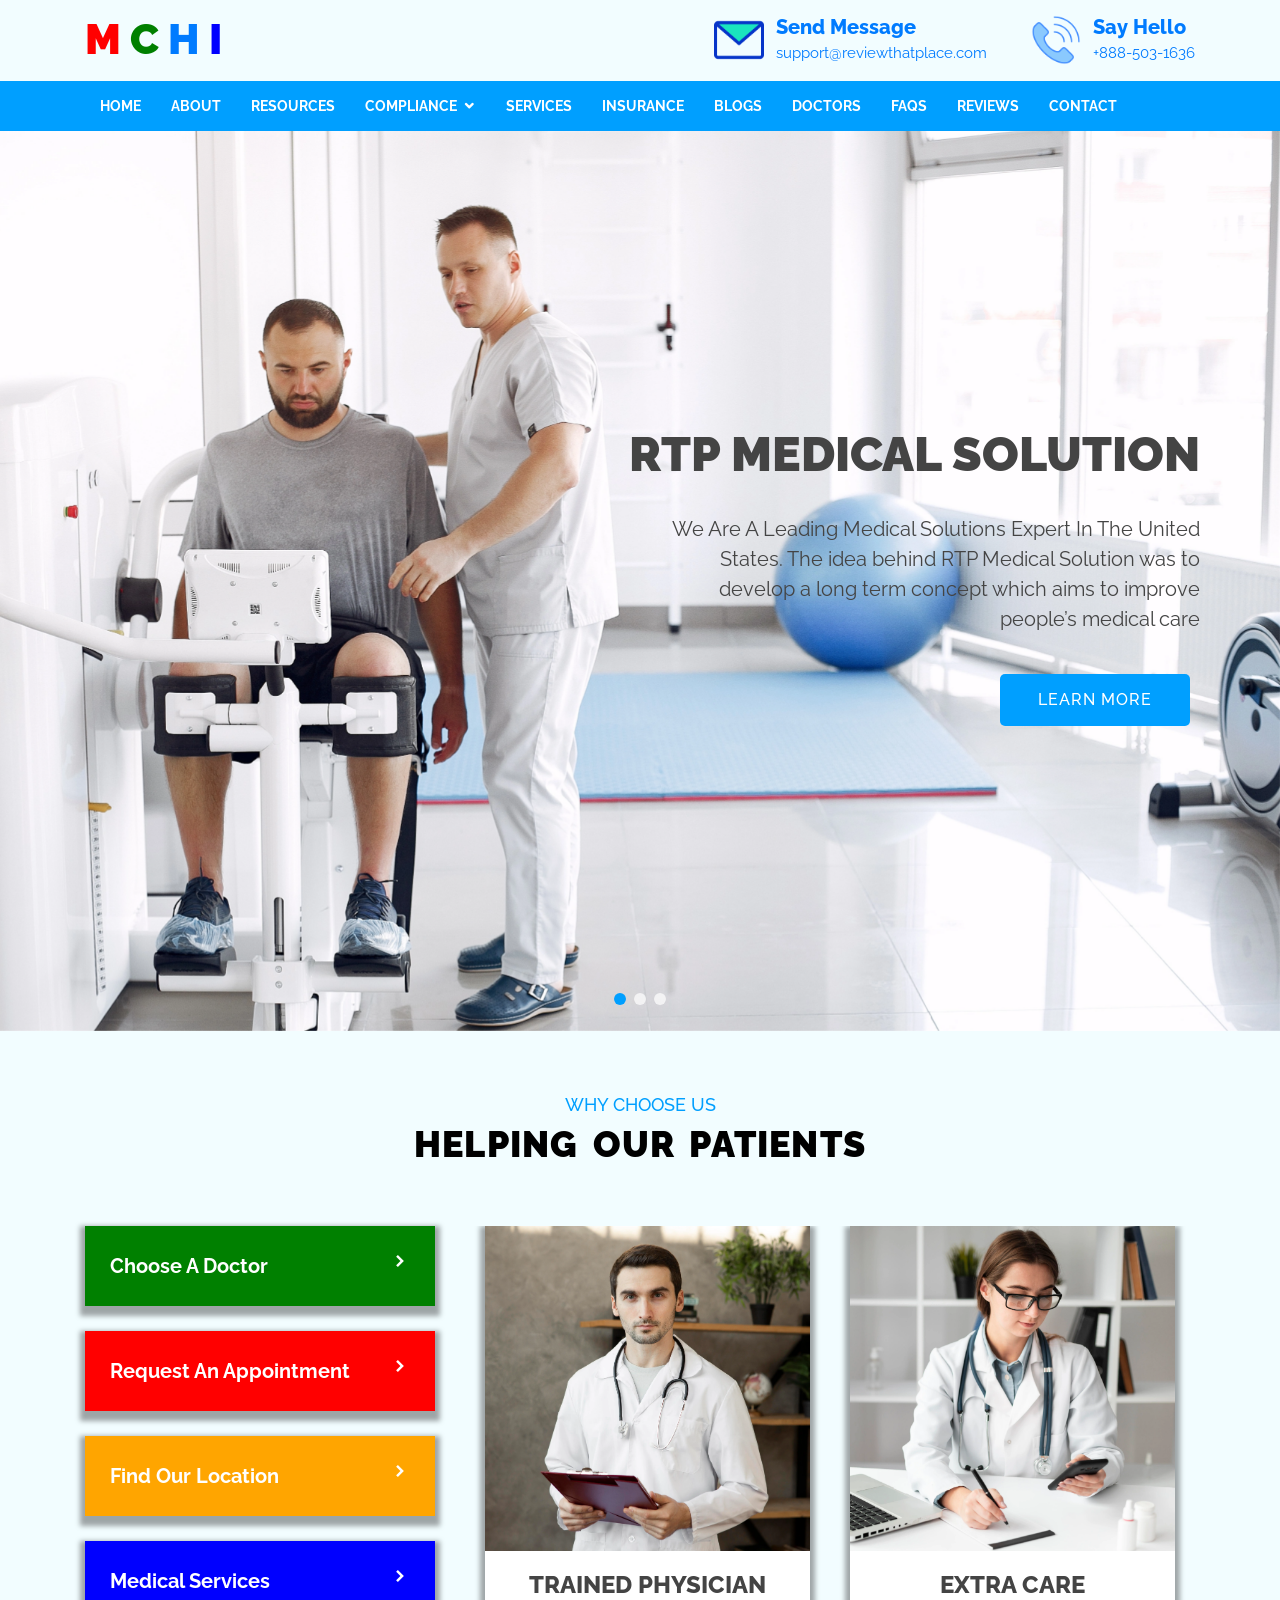
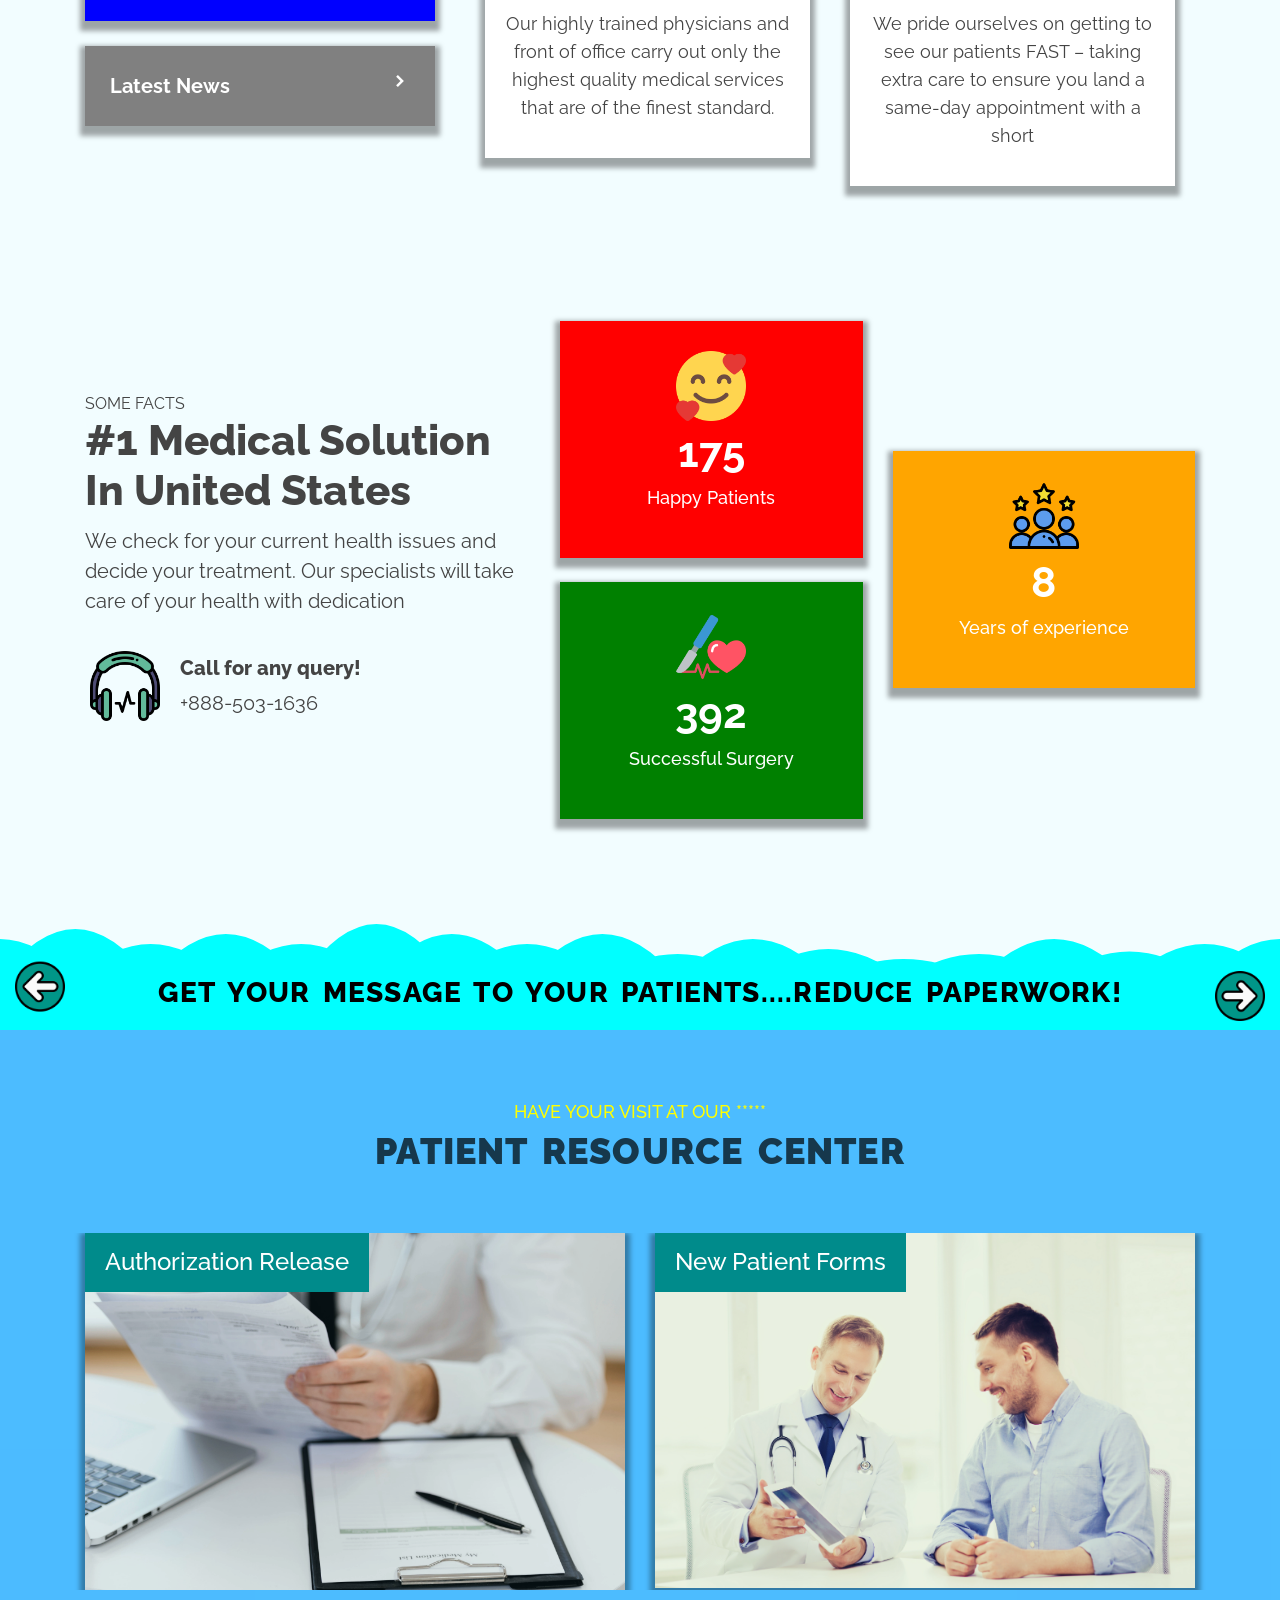
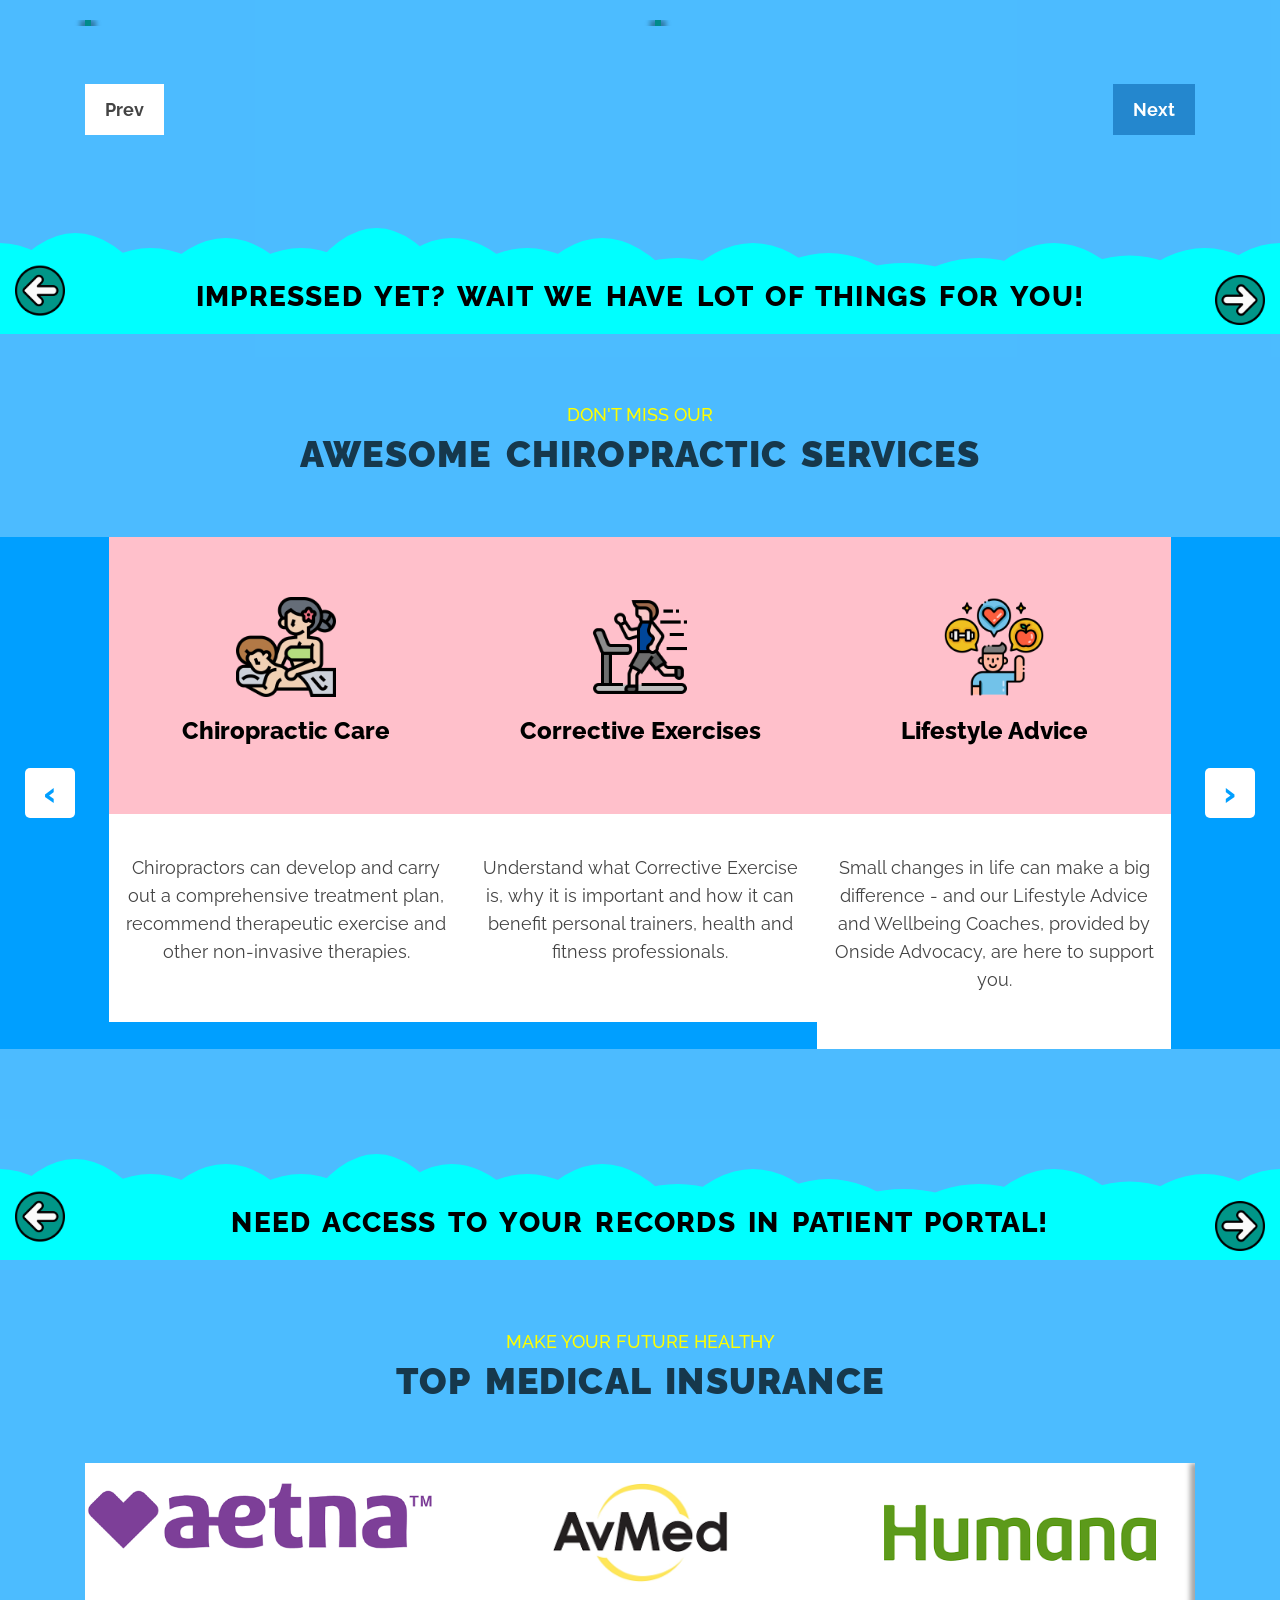
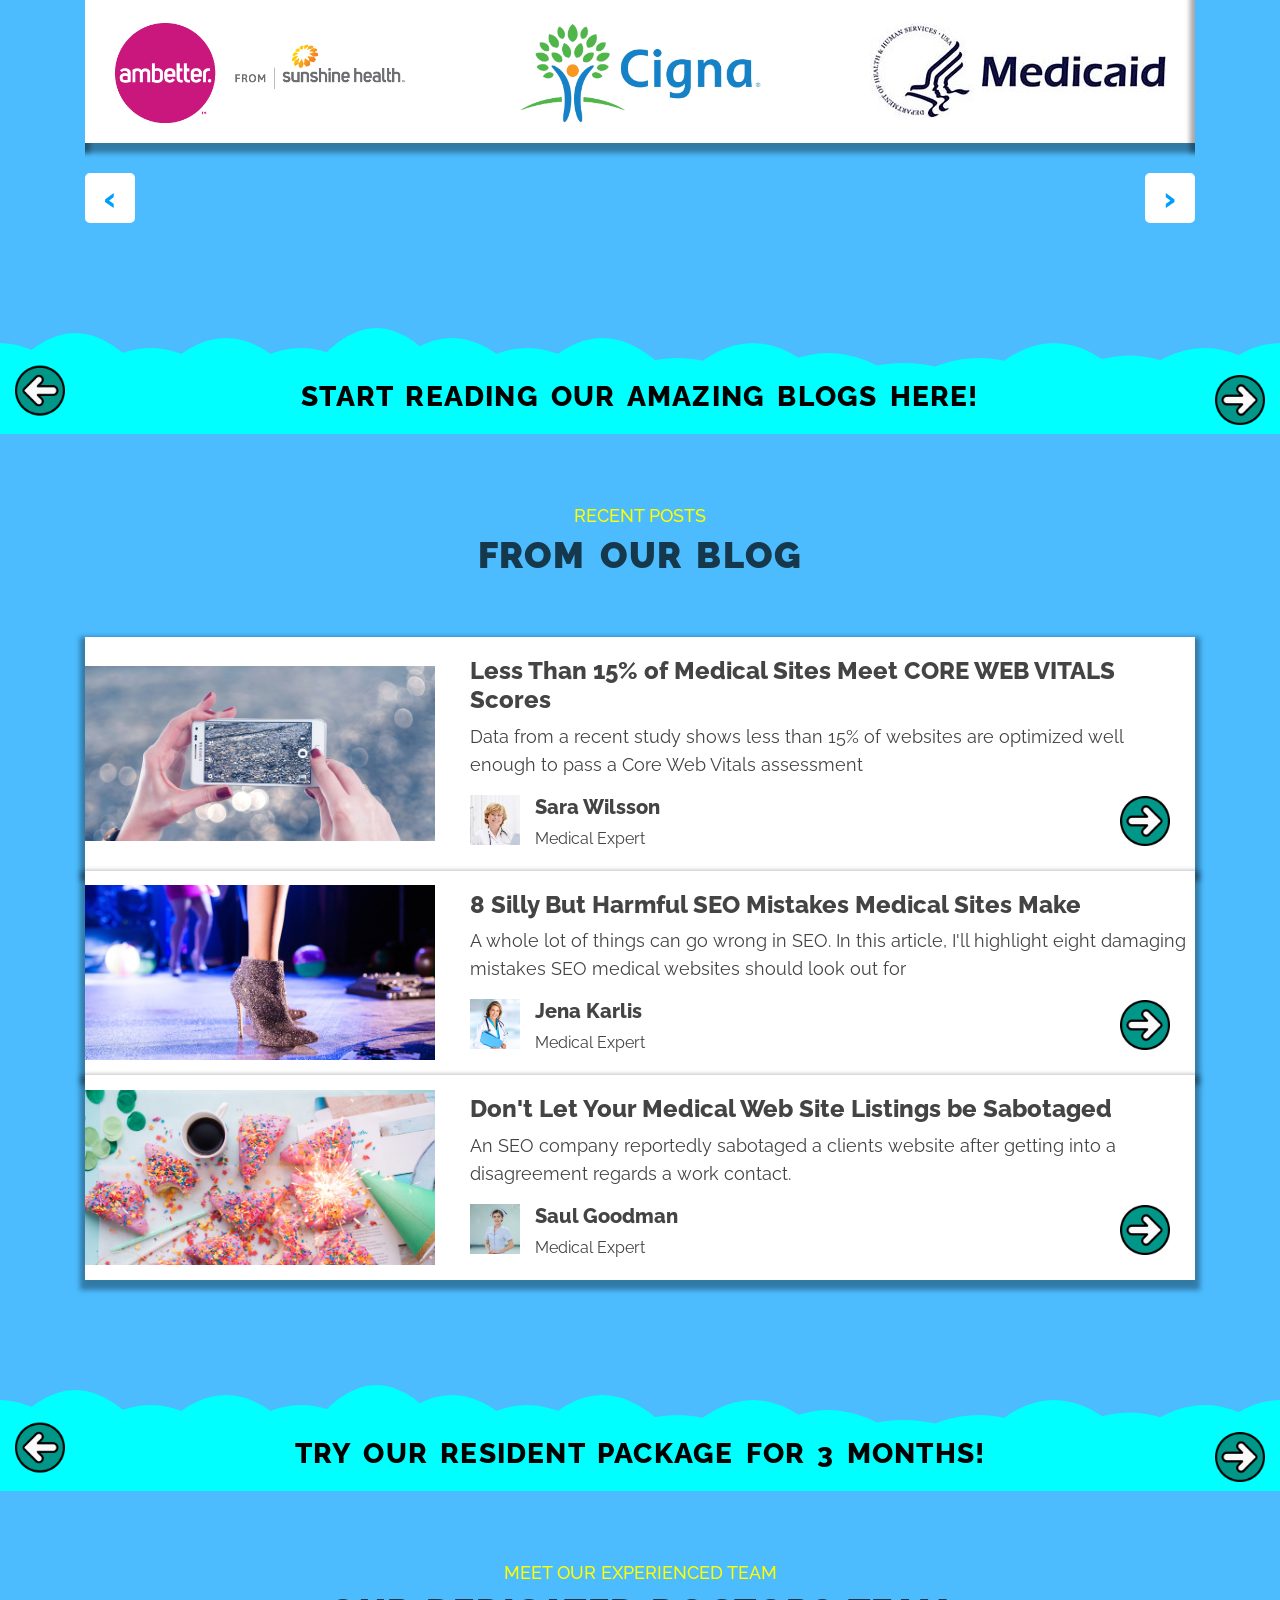
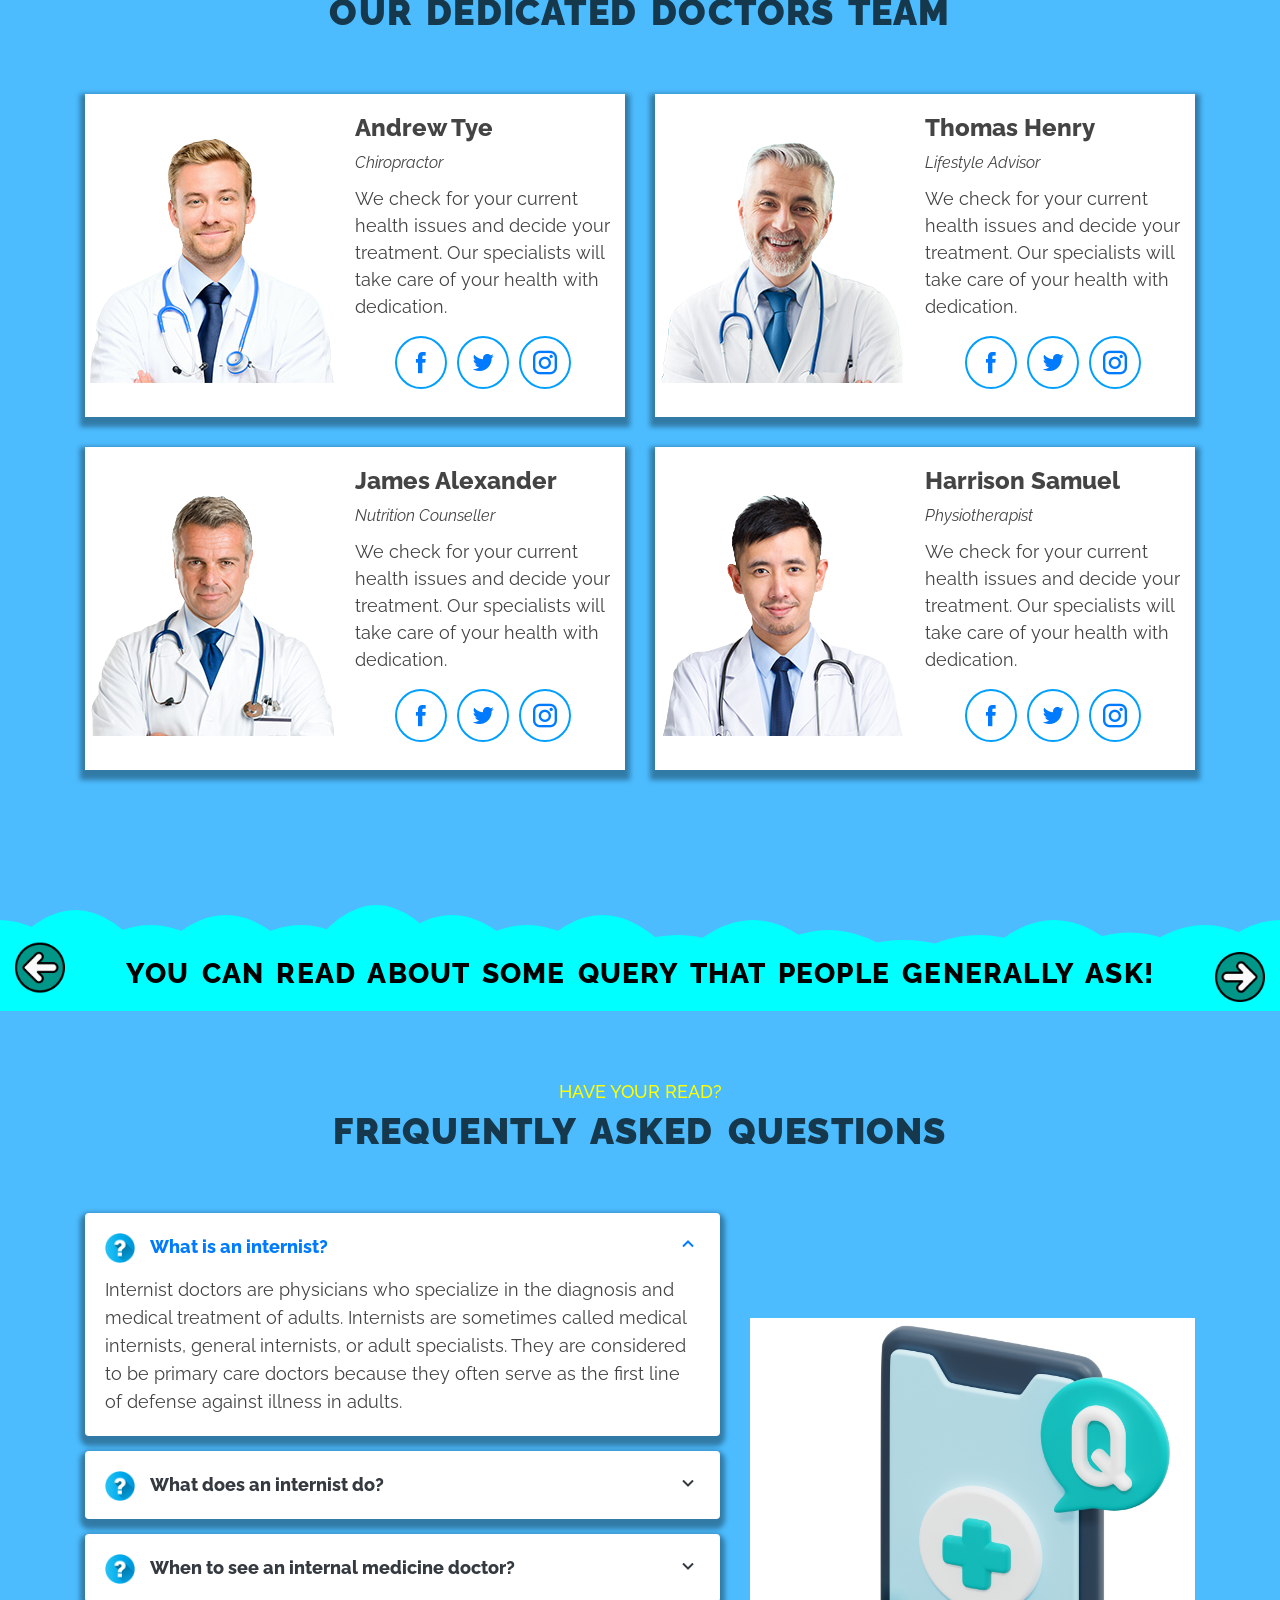
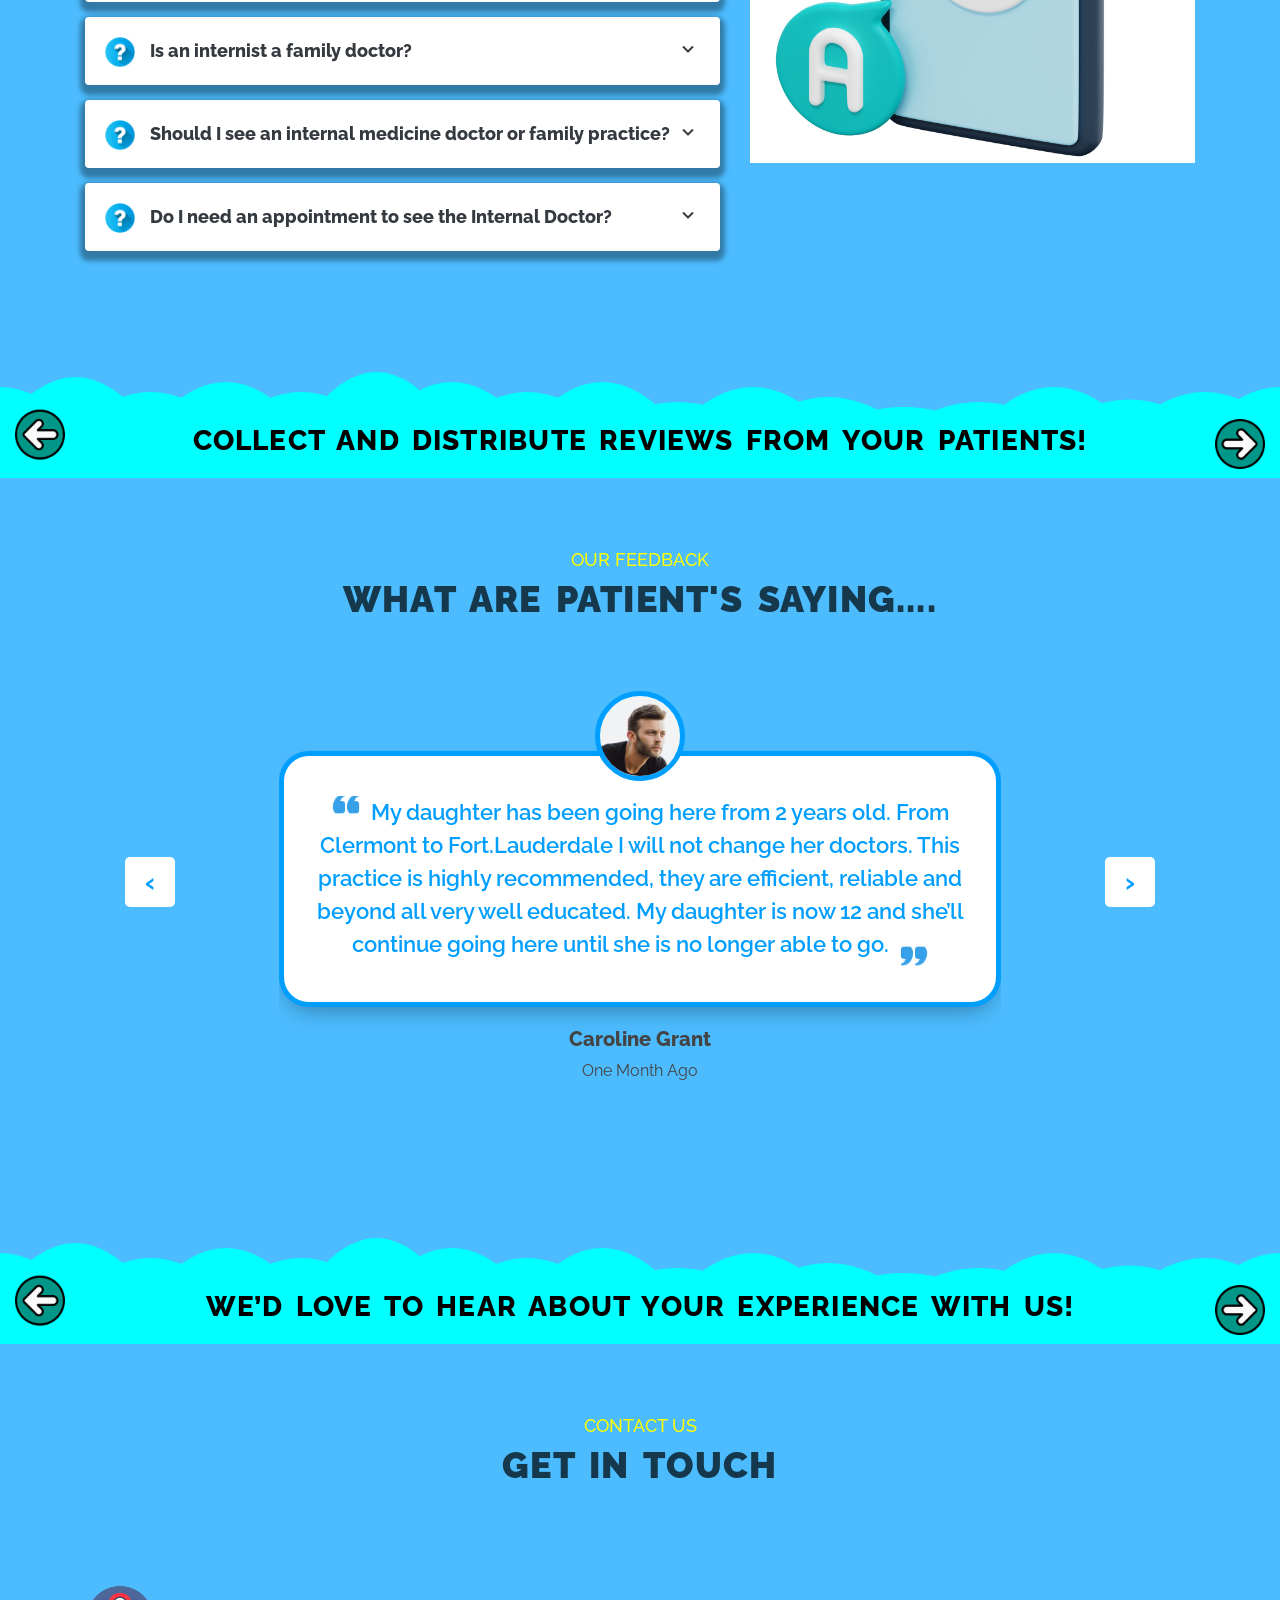
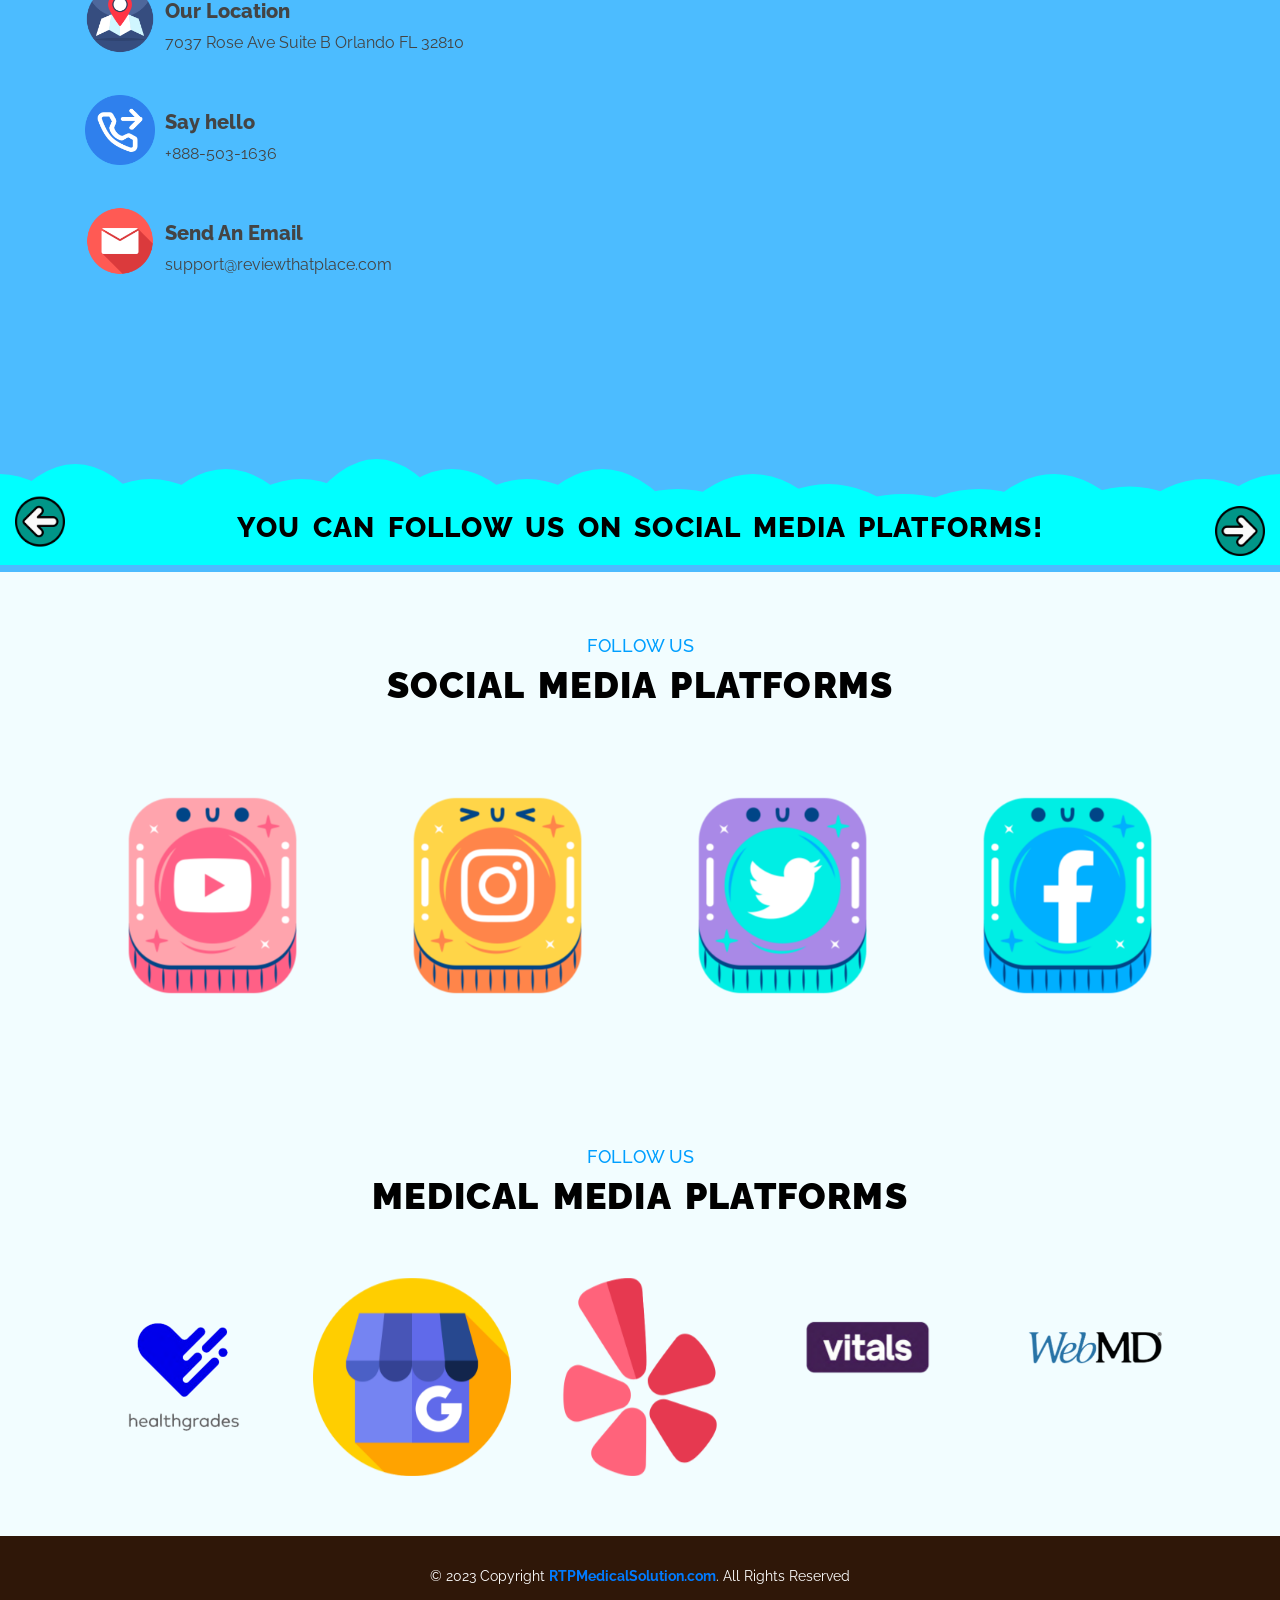
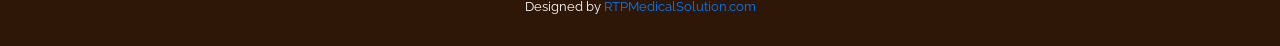
==== MCHI38/index.html @ 93eab09b "all version ready" ====
<!DOCTYPE html>
<html lang="en">

<head>
  <meta charset="utf-8">
  <meta content="width=device-width, initial-scale=1.0" name="viewport">

  <title>MCHI38</title>
  
  <!-- Favicons -->
  <link href="assets/img/favicon.jpg" rel="icon">
  <!-- Google Fonts -->
  <link href="https://fonts.googleapis.com/css?family=Oxygen%7cRaleway:100,200,300,400,500,600,700,800,900" rel="stylesheet">
    
  <!-- Vendor CSS Files -->
  <link href="assets/vendor/bootstrap/css/bootstrap.min.css" rel="stylesheet">
  <link href="assets/vendor/icofont/icofont.min.css" rel="stylesheet">
  <link href="assets/vendor/boxicons/css/boxicons.min.css" rel="stylesheet">
  <link href="assets/vendor/animate.css/animate.min.css" rel="stylesheet">
  <link href="assets/vendor/owl.carousel/assets/owl.carousel.min.css" rel="stylesheet">
  <link href="assets/vendor/aos/aos.css" rel="stylesheet">
  <!-- Template Main CSS File -->
  <link href="assets/css/style.css" rel="stylesheet">
  <link href="assets/css/animate.css" rel="stylesheet">
</head>

<body>

  <div class="preloader" id="preloader">
    <div class="preloader pulse">
      <i class="fa fa-heartbeat" aria-hidden="true"></i>
    </div>  
  </div>
  
  <!-- ======= Top Bar ======= -->
  <section id="topbar" class="d-none d-lg-block">
    <div class="container d-flex">
      <div class="mylogo mr-auto">
        <h1><a href="index.html">
          <span>M</span>
          <span>C</span>
          <span>H</span>
          <span>I</span>
         </a> 
        </h1>
      </div>
      <div class="contact-info">
        <a href="mailto:support@reviewthatplace.com">
          <img src="assets/img/hero/email.png" class="img-fluid">
          <h5>Send Message<br><span>support@reviewthatplace.com</span></h5>
        </a>
        <a href="tel:888-503-1636">
          <img src="assets/img/hero/call.png" class="img-fluid">
          <h5>Say Hello<br><span>+888-503-1636</span></h5>
        </a>
      </div>
    </div>
  </section>

  <!-- ======= Header ======= -->
  <header id="header" class="d-flex align-items-center">
    <div class="container d-flex align-items-center">

      <nav class="nav-menu d-none d-lg-block">
        <ul>
          <li class="active"><a href="#hero">Home</a></li>
          <li><a href="#aboutus">About</a></li>
          <li><a href="#resources">Resources</a></li>
          <li class="drop-down"><a href="">Compliance</a>
            <ul>
              <li><a href="https://rtpmedsol.rtpdemo.com/demoforms/baa/" target="_blank">BAA</a></li>
              <li><a href="https://rtpmedsol.rtpdemo.com/demoforms/hipaa/" target="_blank">HIPAA</a></li>
              <li><a href="https://rtpmedsol.rtpdemo.com/demoforms/nondisclosure/" target="_blank">Non-disclosure</a></li>
            </ul>
          </li>
          <li><a href="#services">Services</a></li>
          <li><a href="#insurance">Insurance</a></li>
          <li><a href="#recentblogs">Blogs</a></li>
          <li><a href="#doctors">Doctors</a></li>
          <li><a href="#faq">Faqs</a></li>
          <li><a href="#testimonials">Reviews</a></li>
          <li><a href="#contactus">Contact</a></li>

        </ul>
      </nav><!-- .nav-menu -->

    </div>
  </header><!-- End Header -->

  <!-- ======= Hero Section ======= -->
  <section id="hero">
    <div class="hero-container">
      <div id="heroCarousel" class="carousel slide carousel-fade" data-ride="carousel">

        <ol class="carousel-indicators" id="hero-carousel-indicators"></ol>

        <div class="carousel-inner" role="listbox">

          <!-- Slide 1 -->
          <div class="carousel-item active" style="background-image: url(assets/img/hero/2.webp);">
            <div class="carousel-container">
              <div class="carousel-content text-lg-right text-center">
                <h2 class="animate__animated animate__fadeInDown">RTP <span>MEDICAL</span> SOLUTION</h2>
                <p class="animate__animated animate__fadeInUp ml-auto">We Are A Leading Medical Solutions Expert In The United States. The idea behind RTP Medical Solution was to develop a long term concept which aims to improve people’s medical care</p>
                <a href="#aboutus" class="btn-get-started scrollto animate__animated animate__fadeInUp">Learn More</a>
              </div>
            </div>
          </div>

          <!-- Slide 2 -->
          <div class="carousel-item" style="background-image: url(assets/img/hero/1.webp);">
            <div class="carousel-container">
              <div class="carousel-content text-center">
                <h2 class="animate__animated animate__shakeX">Top Chiropractic Services</h2>
                <p class="animate__animated animate__fadeInUp mx-auto">We check for your current health issues and decide your treatment. Our specialists will take care of your health with dedication.</p>
                <a href="#services" class="btn-get-started scrollto animate__animated animate__fadeInUp">View Services</a>
              </div>
            </div>
          </div>

          <!-- Slide 3 -->
          <div class="carousel-item" style="background-image: url(assets/img/hero/3.webp);">
            <div class="carousel-container">
              <div class="carousel-content text-lg-left text-center">
                <h2 class="animate__animated animate__fadeInDown">Make An Appointment</h2>
                <p class="animate__animated animate__adeInUp">Get the healthcare you need in just seconds! Skip the waiting room, the unending telephone calls, and the cascade of protocols regular medical visits require.</p>
                <a href="https://rtpmedsol.rtpdemo.com/demoforms/bookappointment/" target="_blank" class="btn-get-started scrollto animate__animated animate__fadeInUp">Get An Appointment</a>
              </div>
            </div>
          </div>

        </div>

        <a class="carousel-control-prev" href="#heroCarousel" role="button" data-slide="prev">
          <span class="carousel-control-prev-icon ri-arrow-left-line" aria-hidden="true"></span>
          <span class="sr-only">Previous</span>
        </a>

        <a class="carousel-control-next" href="#heroCarousel" role="button" data-slide="next">
          <span class="carousel-control-next-icon ri-arrow-right-line" aria-hidden="true"></span>
          <span class="sr-only">Next</span>
        </a>

      </div>
    </div>
  </section><!-- End Hero -->

  <main id="main" class="section-bg">

    <section id="aboutus" class="aboutus">
      <div class="container">
        <div class="section-title" data-aos="zoom-in">
          <span>Why Choose Us</span>
          <h2>HELPING OUR PATIENTS</h2>
        </div>
        <div class="row">
          <div class="col-lg-4">
            <div class="about-left">
              <ul>
                <li style="background-color: green;" data-aos="fade-right" data-aos-delay="100"><a href="#doctors">Choose A Doctor<i class="icofont-simple-right"></i></a></li>
                <li style="background-color: red;" data-aos="fade-right" data-aos-delay="200"><a href="https://rtpmedsol.rtpdemo.com/demoforms/bookappointment/" target="_blank">Request An Appointment<i class="icofont-simple-right"></i></a></li>
                <li style="background-color: orange;" data-aos="fade-right" data-aos-delay="300"><a href="#contactus">Find Our Location<i class="icofont-simple-right"></i></a></li>
                <li style="background-color: blue;" data-aos="fade-right" data-aos-delay="400"><a href="#services">Medical Services<i class="icofont-simple-right"></i></a></li>
                <li style="background-color: grey;" data-aos="fade-right" data-aos-delay="500"><a href="#recentblogs">Latest News<i class="icofont-simple-right"></i></a></li>
              </ul>
            </div>
          </div>
          <div class="col-lg-8">
            <div class="about-carousel owl-carousel">
              <div class="about-item" data-aos="flip-down" data-aos-delay="100">
                <div class="about-img">
                  <img src="assets/img/about/image1.webp" class="img-fluid">
                </div>
                <div class="about-content">
                  <h4>Trained Physician</h4>
                  <p>Our highly trained physicians and front of office carry out only the highest quality medical services that are of the finest standard.</p>
                </div>
              </div>
              <div class="about-item" data-aos="flip-down" data-aos-delay="100">
                <div class="about-img">
                  <img src="assets/img/about/image2.webp" class="img-fluid">
                </div>
                <div class="about-content">
                  <h4>Extra Care</h4>
                  <p>We pride ourselves on getting to see our patients FAST – taking extra care to ensure you land a same-day appointment with a short <!-- waiting time --></p>
                </div>
              </div>
              <div class="about-item" data-aos="flip-down" data-aos-delay="100">
                <div class="about-img">
                  <img src="assets/img/about/image3.webp" class="img-fluid">
                </div>
                <div class="about-content">
                  <h4>24x7 Support</h4>
                  <p>Please feel free to view our range of insurance options. We also offer a 24-hour service for out of hour questions and emergency services</p>
                </div>
              </div>
            </div>
          </div>
        </div>
      </div>
    </section>

    <section id="counting" class="counting">
      <div class="container">
        <div class="row">
          <div class="col-lg-5 d-flex d-flex-column align-items-center" data-aos="fade-right" data-aos-delay="100">
            <div class="count-left">
              <span>Some Facts</span>
              <h3>#1 Medical Solution In United States </h3>
              <p>We check for your current health issues and decide your treatment. Our specialists will take care of your health with dedication</p>
              <div class="count-call">
                <div class="call-box"><img src="assets/img/client/headphone.png" class="img-fluid"></div>
                <h5>Call for any query!</h5>
                <p>+888-503-1636</p>
              </div>
            </div>
          </div>
          <div class="col-lg-7">
            <div class="row counters">
              <div class="col-lg-6">
                <div class="count-box mb-lg-4" style="background-color: red;" data-aos="zoom-in" data-aos-delay="100">
                  <div class="count-icon"><img src="assets/img/client/smile.png" class="img-fluid"></div>
                  <span data-toggle="counter-up">232</span>
                  <p>Happy Patients</p>
                </div>
                <div class="count-box" style="background-color: green;" data-aos="zoom-in" data-aos-delay="300">
                  <div class="count-icon"><img src="assets/img/client/project.png" class="img-fluid"></div>
                  <span data-toggle="counter-up">521</span>
                  <p>Successful Surgery</p>
                </div>
              </div>
              <div class="col-lg-6 d-flex align-items-center w-100">
                <div class="count-box" style="background-color: orange;" data-aos="zoom-in" data-aos-delay="200">
                  <div class="count-icon"><img src="assets/img/client/experience.png" class="img-fluid"></div>
                  <span data-toggle="counter-up">10</span>
                  <p>Years of experience</p>
                </div>
              </div>
            </div>
          </div>
        </div>
      </div>
    </section>

    <section id="strip1" class="strips" data-aos="flip-up">
      <svg id="clouds" class="hidden-xs" xmlns="http://www.w3.org/2000/svg" version="1.1" viewBox="0 0 85 100" preserveAspectRatio="none">
          <path d="M-5 100 Q 0 20 5 100 Z
              M0 100 Q 5 0 10 100
              M5 100 Q 10 30 15 100
              M10 100 Q 15 10 20 100
              M15 100 Q 20 30 25 100
              M20 100 Q 25 -10 30 100
              M25 100 Q 30 10 35 100
              M30 100 Q 35 30 40 100
              M35 100 Q 40 10 45 100
              M40 100 Q 45 50 50 100
              M45 100 Q 50 20 55 100
              M50 100 Q 55 40 60 100
              M55 100 Q 60 60 65 100
              M60 100 Q 65 50 70 100
              M65 100 Q 70 20 75 100
              M70 100 Q 75 45 80 100
              M75 100 Q 80 30 85 100
              M80 100 Q 85 20 90 100
              M85 100 Q 90 50 95 100
              M90 100 Q 95 25 100 100
              M95 100 Q 100 15 105 100 Z">
          </path>
      </svg>
      <div class="strip-content">
        <a href="#aboutus" class="strip-btn btn1" data-toggle="tooltip" data-placement="bottom" title="Back"><img src="assets/img/arrow.png" class="img-fluid"></a>
        <h3>Get your message to your patients....reduce paperwork!</h3>
        <a href="#resources" class="strip-btn btn2" data-toggle="tooltip" data-placement="bottom" title="Let's Start"><img src="assets/img/arrow.png" class="img-fluid"></a>
      </div>
    </section>

    <section id="resources" class="resources">
      <div class="container">
        <div class="section-title" data-aos="zoom-in">
          <span>Have Your Visit At Our *****</span>
          <h2>Patient Resource Center</h2>
        </div>
        <div class="row" style="display: none;" id="resource1">
          <div class="col-lg-6 resource-block" data-aos="flip-down" data-aos-delay="100">
            <div class="resource-item">
              <img src="assets/img/resources/image1.webp" class="img-fluid">
              <h4>Request Forms</h4>
              <div class="resource-desc">
                <p>Save time and request any type of form you need from our office online.</p>
              </div>
            </div>
            <div class="resource-btn">
              <a href="https://rtpmedsol.rtpdemo.com/demoforms/requestform/" target="_blank"><img src="assets/img/arrow.png" class="img-fluid"></a>
            </div>
          </div>
          <div class="col-lg-6 resource-block" data-aos="flip-down" data-aos-delay="200">
            <div class="resource-item">
              <img src="assets/img/resources/image2.webp" class="img-fluid">
              <h4>Update Demo</h4>
              <div class="resource-desc">
                <p>Update your demographics; Address, Phone, Email, etc</p>
              </div>
            </div>
            <div class="resource-btn">
              <a href="https://rtpmedsol.rtpdemo.com/demoforms/updatedemo/" target="_blank"><img src="assets/img/arrow.png" class="img-fluid"></a>
            </div>
          </div>
        </div>
        <div class="row" id="resource2">
          <div class="col-lg-6 resource-block" data-aos="flip-down" data-aos-delay="300">
            <div class="resource-item">
              <img src="assets/img/resources/image3.webp" class="img-fluid">
              <h4>Authorization Release</h4>
              <div class="resource-desc">
                <p>This forms gives us the ability to obtain or release your medical records.</p>
              </div>
            </div>
            <div class="resource-btn">
              <a href="https://rtpmedsol.rtpdemo.com/demoforms/authorizationrelease/" target="_blank"><img src="assets/img/arrow.png" class="img-fluid" style="transform: rotate(-90deg);" data-toggle="tooltip" title="Upload Records"></a>
              <a href="https://rtpmedsol.rtpdemo.com/demoforms/authorizationrelease/" target="_blank"><img src="assets/img/arrow.png" class="img-fluid"></a>
              <a href="https://rtpmedsol.rtpdemo.com/demoforms/authorizationrelease/" target="_blank"><img src="assets/img/arrow.png" class="img-fluid" style="transform: rotate(90deg);" data-toggle="tooltip" title="Download Records"></a>
            </div>
          </div>
          <div class="col-lg-6 resource-block" data-aos="flip-down" data-aos-delay="400">
            <div class="resource-item">
              <img src="assets/img/resources/image4.webp" class="img-fluid">
              <h4>New Patient Forms</h4>
              <div class="resource-desc">
                <p>If you are a new patient and save time on your first visit by filling out form.</p>
              </div>
            </div>
            <div class="resource-btn">
              <a href="https://rtpmedsol.rtpdemo.com/demoforms/mchinewpt/" target="_blank"><img src="assets/img/arrow.png" class="img-fluid"></a>
            </div>
          </div>
          <div class="col-lg-6 resource-block" data-aos="flip-down" data-aos-delay="500">
            <div class="resource-item">
              <img src="assets/img/resources/image5.webp" class="img-fluid">
              <h4>Book Appointment</h4>
              <div class="resource-desc">
                <p>Skip the waiting on the phone and simply request an appointment online.</p>
              </div>
            </div>
            <div class="resource-btn">
              <a href="https://rtpmedsol.rtpdemo.com/demoforms/bookappointment/" target="_blank"><img src="assets/img/arrow.png" class="img-fluid"></a>
            </div>
          </div>
          <div class="col-lg-6 resource-block" data-aos="flip-down" data-aos-delay="600">
            <div class="resource-item">
              <img src="assets/img/resources/image6.webp" class="img-fluid">
              <h4>Patient Portal</h4>
              <div class="resource-desc">
                <p>Access medical records for current patients to their Patient Portal.</p>
              </div>
            </div>
            <div class="resource-btn">
              <a href=""><img src="assets/img/arrow.png" class="img-fluid"></a>
            </div>
          </div>
        </div>
        <div class="row resource-nav">
          <div class="col-6"><a id="rn-left">Prev</a></div>
          <div class="col-6 text-right"><a id="rn-right">Next</a></div>
        </div>
      </div>
    </section>

    <section class="strips" data-aos="flip-up">
      <svg id="clouds" class="hidden-xs" xmlns="http://www.w3.org/2000/svg" version="1.1" viewBox="0 0 85 100" preserveAspectRatio="none">
          <path d="M-5 100 Q 0 20 5 100 Z
              M0 100 Q 5 0 10 100
              M5 100 Q 10 30 15 100
              M10 100 Q 15 10 20 100
              M15 100 Q 20 30 25 100
              M20 100 Q 25 -10 30 100
              M25 100 Q 30 10 35 100
              M30 100 Q 35 30 40 100
              M35 100 Q 40 10 45 100
              M40 100 Q 45 50 50 100
              M45 100 Q 50 20 55 100
              M50 100 Q 55 40 60 100
              M55 100 Q 60 60 65 100
              M60 100 Q 65 50 70 100
              M65 100 Q 70 20 75 100
              M70 100 Q 75 45 80 100
              M75 100 Q 80 30 85 100
              M80 100 Q 85 20 90 100
              M85 100 Q 90 50 95 100
              M90 100 Q 95 25 100 100
              M95 100 Q 100 15 105 100 Z">
          </path>
      </svg>
      <div class="strip-content">
        <a href="#resources" class="strip-btn btn1" data-toggle="tooltip" data-placement="bottom" title="Back"><img src="assets/img/arrow.png" class="img-fluid"></a>
        <h3>Impressed yet? Wait we have lot of things for you!</h3>
        <a href="https://rtpmedsol.rtpdemo.com/demoadmin/mchiadmin/" target="_blank" class="strip-btn btn2" data-toggle="tooltip" data-placement="bottom" title="Dashboard"><img src="assets/img/arrow.png" class="img-fluid"></a>
      </div>
    </section>

    <section id="services" class="services">
      <div class="section-title" data-aos="zoom-in">
        <span>Don't Miss Our</span>
        <h2>Awesome Chiropractic Services</h2>
      </div>
      <div class="container-fluid service-container">
        <div class="service-carousel owl-theme">
          <div class="service-block row">
            <div class="col-md-4 service-item" data-aos="flip-down" data-aos-delay="100">
              <div class="row">
                <div class="col-lg-12 service-left">
                  <div class="service-icon"><img src="assets/img/service/image1.png" class="img-fluid"></div>
                  <h4>Chiropractic Care</h4>
                </div>
                <div class="col-lg-12 service-right">
                  <p>Chiropractors can develop and carry out a comprehensive treatment plan, recommend therapeutic exercise and other non-invasive therapies.</p>
                </div>
              </div>
            </div>
            <div class="col-md-4 service-item" data-aos="flip-down" data-aos-delay="100">
              <div class="row">
                <div class="col-lg-12 service-left">
                  <div class="service-icon"><img src="assets/img/service/image2.png" class="img-fluid"></div>
                  <h4>Corrective Exercises</h4>
                </div>
                <div class="col-lg-12 service-right">
                  <p>Understand what Corrective Exercise is, why it is important and how it can benefit personal trainers, health and fitness professionals.</p>
                </div>
              </div>
            </div>
            <div class="col-md-4 service-item" data-aos="flip-down" data-aos-delay="200">
              <div class="row">
                <div class="col-lg-12 service-left">
                  <div class="service-icon"><img src="assets/img/service/image3.png" class="img-fluid"></div>
                  <h4>Lifestyle Advice</h4>
                </div>
                <div class="col-lg-12 service-right">
                  <p>Small changes in life can make a big difference - and our Lifestyle Advice and Wellbeing Coaches, provided by Onside Advocacy, are here to support you.</p>
                </div>
              </div>
            </div>
          </div>
          <div class="service-block row">
            <div class="col-md-4 service-item" data-aos="flip-down" data-aos-delay="200">
              <div class="row">
                <div class="col-lg-12 service-left">
                  <div class="service-icon"><img src="assets/img/service/image4.png" class="img-fluid"></div>
                  <h4>Nutritional Counseling</h4>
                </div>
                <div class="col-lg-12 service-right">
                  <p>We consider not just the nutritional CONTENT of food, but also the QUALITY of food.</p>
                </div>
              </div>
            </div>
            <div class="col-md-4 service-item" data-aos="flip-down" data-aos-delay="100">
              <div class="row">
                <div class="col-lg-12 service-left">
                  <div class="service-icon"><img src="assets/img/service/image5.png" class="img-fluid"></div>
                  <h4>Postural Screenings</h4>
                </div>
                <div class="col-lg-12 service-right">
                  <p>Spinal and postural screening are essential tools that can help uncover posture and spinal alignment issues that can lead to chronic neck and back pain.</p>
                </div>
              </div>
            </div>
            <div class="col-md-4 service-item" data-aos="flip-down" data-aos-delay="100">
              <div class="row">
                <div class="col-lg-12 service-left">
                  <div class="service-icon"><img src="assets/img/service/image6.png" class="img-fluid"></div>
                  <h4>Physiotherapy</h4>
                </div>
                <div class="col-lg-12 service-right">
                  <p>It uses physical approaches to promote, maintain and restore physical, psychological and social well-being, taking into account variations in health status.</p>
                </div>
              </div>
            </div>
          </div>
        </div>
      </div>
    </section>

    <section class="strips" data-aos="flip-up">
      <svg id="clouds" class="hidden-xs" xmlns="http://www.w3.org/2000/svg" version="1.1" viewBox="0 0 85 100" preserveAspectRatio="none">
          <path d="M-5 100 Q 0 20 5 100 Z
              M0 100 Q 5 0 10 100
              M5 100 Q 10 30 15 100
              M10 100 Q 15 10 20 100
              M15 100 Q 20 30 25 100
              M20 100 Q 25 -10 30 100
              M25 100 Q 30 10 35 100
              M30 100 Q 35 30 40 100
              M35 100 Q 40 10 45 100
              M40 100 Q 45 50 50 100
              M45 100 Q 50 20 55 100
              M50 100 Q 55 40 60 100
              M55 100 Q 60 60 65 100
              M60 100 Q 65 50 70 100
              M65 100 Q 70 20 75 100
              M70 100 Q 75 45 80 100
              M75 100 Q 80 30 85 100
              M80 100 Q 85 20 90 100
              M85 100 Q 90 50 95 100
              M90 100 Q 95 25 100 100
              M95 100 Q 100 15 105 100 Z">
          </path>
      </svg>
      <div class="strip-content">
        <a href="#services" class="strip-btn btn1" data-toggle="tooltip" data-placement="bottom" title="Back"><img src="assets/img/arrow.png" class="img-fluid"></a>
        <h3>Need access to your records in patient portal!</h3>
        <a href="#insurance" class="strip-btn btn2" data-toggle="tooltip" data-placement="bottom" title="Patient Portal"><img src="assets/img/arrow.png" class="img-fluid"></a>
      </div>
    </section>

    <section id="insurance" class="insurance">
      <div class="container">
        <div class="section-title" data-aos="zoom-in">
          <span>Make your future healthy</span>
          <h2>Top Medical Insurance</h2>
        </div>
        <div class="insurance-carousel owl-theme" data-aos="flip-down" data-aos-delay="100">
          <div class="insurance-item">
            <div class="row">
              <div class="col-lg-4 col-md-6">
                <div class="insurance-box">
                  <img src="assets/img/insurance/01.png" class="img-fluid">
                </div>
              </div>
              <div class="col-lg-4 col-md-6">
                <div class="insurance-box">
                  <img src="assets/img/insurance/02.png" class="img-fluid">
                </div>
              </div>
              <div class="col-lg-4 col-md-6">
                <div class="insurance-box">
                  <img src="assets/img/insurance/03.png" class="img-fluid">
                </div>
              </div>
              <div class="col-lg-4 col-md-6">
                <div class="insurance-box">
                  <img src="assets/img/insurance/04.png" class="img-fluid">
                </div>
              </div>
              <div class="col-lg-4 col-md-6">
                <div class="insurance-box">
                  <img src="assets/img/insurance/05.jpg" class="img-fluid">
                </div>
              </div>
              <div class="col-lg-4 col-md-6">
                <div class="insurance-box">
                  <img src="assets/img/insurance/06.jpg" class="img-fluid">
                </div>
              </div>
            </div>
          </div>
          <div class="insurance-item">
            <div class="row">
              <div class="col-lg-4 col-md-6">
                <div class="insurance-box">
                  <img src="assets/img/insurance/07.jpg" class="img-fluid">
                </div>
              </div>
              <div class="col-lg-4 col-md-6">
                <div class="insurance-box">
                  <img src="assets/img/insurance/08.png" class="img-fluid">
                </div>
              </div>
              <div class="col-lg-4 col-md-6">
                <div class="insurance-box">
                  <img src="assets/img/insurance/13.jpg" class="img-fluid">
                </div>
              </div>
              <div class="col-lg-4 col-md-6">
                <div class="insurance-box">
                  <img src="assets/img/insurance/10.jpg" class="img-fluid">
                </div>
              </div>
              <div class="col-lg-4 col-md-6">
                <div class="insurance-box">
                  <img src="assets/img/insurance/11.jpg" class="img-fluid">
                </div>
              </div>
              <div class="col-lg-4 col-md-6">
                <div class="insurance-box">
                  <img src="assets/img/insurance/12.jpg" class="img-fluid">
                </div>
              </div>
            </div>
          </div>
        </div>
      </div>
    </section>

    <section class="strips" data-aos="flip-up">
      <svg id="clouds" class="hidden-xs" xmlns="http://www.w3.org/2000/svg" version="1.1" viewBox="0 0 85 100" preserveAspectRatio="none">
          <path d="M-5 100 Q 0 20 5 100 Z
              M0 100 Q 5 0 10 100
              M5 100 Q 10 30 15 100
              M10 100 Q 15 10 20 100
              M15 100 Q 20 30 25 100
              M20 100 Q 25 -10 30 100
              M25 100 Q 30 10 35 100
              M30 100 Q 35 30 40 100
              M35 100 Q 40 10 45 100
              M40 100 Q 45 50 50 100
              M45 100 Q 50 20 55 100
              M50 100 Q 55 40 60 100
              M55 100 Q 60 60 65 100
              M60 100 Q 65 50 70 100
              M65 100 Q 70 20 75 100
              M70 100 Q 75 45 80 100
              M75 100 Q 80 30 85 100
              M80 100 Q 85 20 90 100
              M85 100 Q 90 50 95 100
              M90 100 Q 95 25 100 100
              M95 100 Q 100 15 105 100 Z">
          </path>
      </svg>
      <div class="strip-content">
        <a href="#insurance" class="strip-btn btn1" data-toggle="tooltip" data-placement="bottom" title="Back"><img src="assets/img/arrow.png" class="img-fluid"></a>
        <h3>Start reading our amazing blogs here!</h3>
        <a href="#recentblogs" class="strip-btn btn2" data-toggle="tooltip" data-placement="bottom" title="Read Now"><img src="assets/img/arrow.png" class="img-fluid"></a>
      </div>
    </section>

    <section id="recentblogs" class="recentblogs">
      <div class="container">
        <div class="section-title" data-aos="zoom-in">
          <span>Recent Posts</span>
          <h2>From Our Blog</h2>
        </div>
        <div class="row">
          <div class="col-lg-12" data-aos="fade-right" data-aos-delay="100">
            <div class="recentblogs-item">
              <div class="row">
                <div class="col-md-4 recentblogs-img">
                  <img src="assets/img/blog/blog-1.png" class="img-fluid">
                </div>
                <div class="col-md-8 recentblogs-content">
                  <h4>Less Than 15% of Medical Sites Meet CORE WEB VITALS Scores</h4>
                  <p>Data from a recent study shows less than 15% of websites are optimized well enough to pass a Core Web Vitals assessment</p>
                  <div class="recentblogs-author">
                    <img src="assets/img/blog/author1.jpg" class="img-fluid">
                    <h5>Sara Wilsson</h5>
                    <span>Medical Expert</span>
                  </div>
                </div>
              </div>
              <div class="recentblogs-btn">
                <a href="blog-single1.html"><img src="assets/img/arrow.png" class="img-fluid"></a>
              </div>
            </div>
          </div>
          <div class="col-lg-12" data-aos="fade-left" data-aos-delay="200">
            <div class="recentblogs-item">
              <div class="row">
                <div class="col-md-4 recentblogs-img">
                  <img src="assets/img/blog/blog-2.png" class="img-fluid">
                </div>
                <div class="col-md-8 recentblogs-content">
                  <h4>8 Silly But Harmful SEO Mistakes Medical Sites Make</h4>
                  <p>A whole lot of things can go wrong in SEO. In this article, I'll highlight eight damaging mistakes SEO medical websites should look out for</p>
                  <div class="recentblogs-author">
                    <img src="assets/img/blog/author2.jpg" class="img-fluid">
                    <h5>Jena Karlis</h5>
                    <span>Medical Expert</span>
                  </div>
                </div>
              </div>
              <div class="recentblogs-btn">
                <a href="blog-single2.html"><img src="assets/img/arrow.png" class="img-fluid"></a>
              </div>
            </div>
          </div>
          <div class="col-lg-12" data-aos="fade-right" data-aos-delay="300">
            <div class="recentblogs-item">
              <div class="row">
                <div class="col-md-4 recentblogs-img">
                  <img src="assets/img/blog/blog-3.png" class="img-fluid">
                </div>
                <div class="col-md-8 recentblogs-content">
                  <h4>Don't Let Your Medical Web Site Listings be Sabotaged</h4>
                  <p>An SEO company reportedly sabotaged a clients website after getting into a disagreement regards a work contact.</p>
                  <div class="recentblogs-author">
                    <img src="assets/img/blog/author3.jpg" class="img-fluid">
                    <h5>Saul Goodman</h5>
                    <span>Medical Expert</span>
                  </div>
                </div>
              </div>
              <div class="recentblogs-btn">
                <a href="blog-single3.html"><img src="assets/img/arrow.png" class="img-fluid"></a>
              </div>
            </div>
          </div>
        </div>
      </div>
    </section>

    <section class="strips" data-aos="flip-up">
      <svg id="clouds" class="hidden-xs" xmlns="http://www.w3.org/2000/svg" version="1.1" viewBox="0 0 85 100" preserveAspectRatio="none">
          <path d="M-5 100 Q 0 20 5 100 Z
              M0 100 Q 5 0 10 100
              M5 100 Q 10 30 15 100
              M10 100 Q 15 10 20 100
              M15 100 Q 20 30 25 100
              M20 100 Q 25 -10 30 100
              M25 100 Q 30 10 35 100
              M30 100 Q 35 30 40 100
              M35 100 Q 40 10 45 100
              M40 100 Q 45 50 50 100
              M45 100 Q 50 20 55 100
              M50 100 Q 55 40 60 100
              M55 100 Q 60 60 65 100
              M60 100 Q 65 50 70 100
              M65 100 Q 70 20 75 100
              M70 100 Q 75 45 80 100
              M75 100 Q 80 30 85 100
              M80 100 Q 85 20 90 100
              M85 100 Q 90 50 95 100
              M90 100 Q 95 25 100 100
              M95 100 Q 100 15 105 100 Z">
          </path>
      </svg>
      <div class="strip-content">
        <a href="#recentblogs" class="strip-btn btn1" data-toggle="tooltip" data-placement="bottom" title="Back"><img src="assets/img/arrow.png" class="img-fluid"></a>
        <h3>Try our Resident package for 3 months!</h3>
        <a href="https://rtpmedicalsolution.com/pricing" target="_blank" class="strip-btn btn2" data-toggle="tooltip" data-placement="bottom" title="Check Now"><img src="assets/img/arrow.png" class="img-fluid"></a>
      </div>
    </section>

    <section id="doctors" class="doctors">
      <div class="container">
        <div class="section-title" data-aos="zoom-in">
          <span>Meet Our Experienced Team</span>
          <h2>Our Dedicated Doctors Team</h2>
        </div>
        <div class="row">
          <div class="col-md-6" data-aos="flip-down" data-aos-delay="100">
            <div class="doctor-item">
              <div class="row">
                <div class="col-lg-6 doctor-img">
                  <img src="assets/img/doctor/image1.png" class="img-fluid">
                </div>
                <div class="col-lg-6 doctor-content">
                  <h4>Andrew Tye</h4>
                  <span>Chiropractor</span>
                  <p>We check for your current health issues and decide your treatment. Our specialists will take care of your health with dedication.</p>
                  <ul class="doctor-social">
                    <li><a href="https://www.facebook.com/RTPMedSol" target="_blank"><i class="icofont-facebook"></i></a></li>
                    <li><a href="https://twitter.com/MedRtp" target="_blank"><i class="icofont-twitter"></i></a></li>
                    <li><a href="https://www.instagram.com/rtpmedsol/" target="_blank"><i class="icofont-instagram"></i></a></li>
                  </ul>
                </div>
              </div>
            </div>
          </div>
          <div class="col-md-6" data-aos="flip-down" data-aos-delay="200">
            <div class="doctor-item">
              <div class="row">
                <div class="col-lg-6 doctor-img">
                  <img src="assets/img/doctor/image2.png" class="img-fluid">
                </div>
                <div class="col-lg-6 doctor-content">
                  <h4>Thomas Henry</h4>
                  <span>Lifestyle Advisor</span>
                  <p>We check for your current health issues and decide your treatment. Our specialists will take care of your health with dedication.</p>
                  <ul class="doctor-social">
                    <li><a href="https://www.facebook.com/RTPMedSol" target="_blank"><i class="icofont-facebook"></i></a></li>
                    <li><a href="https://twitter.com/MedRtp" target="_blank"><i class="icofont-twitter"></i></a></li>
                    <li><a href="https://www.instagram.com/rtpmedsol/" target="_blank"><i class="icofont-instagram"></i></a></li>
                  </ul>
                </div>
              </div>
            </div>
          </div>
          <div class="col-md-6" data-aos="flip-down" data-aos-delay="300">
            <div class="doctor-item">
              <div class="row">
                <div class="col-lg-6 doctor-img">
                  <img src="assets/img/doctor/image3.png" class="img-fluid">
                </div>
                <div class="col-lg-6 doctor-content">
                  <h4>James Alexander</h4>
                  <span>Nutrition Counseller</span>
                  <p>We check for your current health issues and decide your treatment. Our specialists will take care of your health with dedication.</p>
                  <ul class="doctor-social">
                    <li><a href="https://www.facebook.com/RTPMedSol" target="_blank"><i class="icofont-facebook"></i></a></li>
                    <li><a href="https://twitter.com/MedRtp" target="_blank"><i class="icofont-twitter"></i></a></li>
                    <li><a href="https://www.instagram.com/rtpmedsol/" target="_blank"><i class="icofont-instagram"></i></a></li>
                  </ul>
                </div>
              </div>
            </div>
          </div>
          <div class="col-md-6" data-aos="flip-down" data-aos-delay="400">
            <div class="doctor-item">
              <div class="row">
                <div class="col-lg-6 doctor-img">
                  <img src="assets/img/doctor/image4.png" class="img-fluid">
                </div>
                <div class="col-lg-6 doctor-content">
                  <h4>Harrison Samuel</h4>
                  <span>Physiotherapist</span>
                  <p>We check for your current health issues and decide your treatment. Our specialists will take care of your health with dedication.</p>
                  <ul class="doctor-social">
                    <li><a href="https://www.facebook.com/RTPMedSol" target="_blank"><i class="icofont-facebook"></i></a></li>
                    <li><a href="https://twitter.com/MedRtp" target="_blank"><i class="icofont-twitter"></i></a></li>
                    <li><a href="https://www.instagram.com/rtpmedsol/" target="_blank"><i class="icofont-instagram"></i></a></li>
                  </ul>
                </div>
              </div>
            </div>
          </div>
        </div>
      </div>
    </section>

    <section class="strips" data-aos="flip-up">
      <svg id="clouds" class="hidden-xs" xmlns="http://www.w3.org/2000/svg" version="1.1" viewBox="0 0 85 100" preserveAspectRatio="none">
          <path d="M-5 100 Q 0 20 5 100 Z
              M0 100 Q 5 0 10 100
              M5 100 Q 10 30 15 100
              M10 100 Q 15 10 20 100
              M15 100 Q 20 30 25 100
              M20 100 Q 25 -10 30 100
              M25 100 Q 30 10 35 100
              M30 100 Q 35 30 40 100
              M35 100 Q 40 10 45 100
              M40 100 Q 45 50 50 100
              M45 100 Q 50 20 55 100
              M50 100 Q 55 40 60 100
              M55 100 Q 60 60 65 100
              M60 100 Q 65 50 70 100
              M65 100 Q 70 20 75 100
              M70 100 Q 75 45 80 100
              M75 100 Q 80 30 85 100
              M80 100 Q 85 20 90 100
              M85 100 Q 90 50 95 100
              M90 100 Q 95 25 100 100
              M95 100 Q 100 15 105 100 Z">
          </path>
      </svg>
      <div class="strip-content">
        <a href="#doctors" class="strip-btn btn1" data-toggle="tooltip" data-placement="bottom" title="Back"><img src="assets/img/arrow.png" class="img-fluid"></a>
        <h3>You can read about some query that people generally ask!</h3>
        <a href="#faq" class="strip-btn btn2" data-toggle="tooltip" data-placement="bottom" title="Let's See"><img src="assets/img/arrow.png" class="img-fluid"></a>
      </div>
    </section>

    <section id="faq" class="faq">
      <div class="container">
        <div class="section-title" data-aos="zoom-in">
          <span>Have Your Read?</span>
          <h2>Frequently Asked Questions</h2>
        </div>
        <div class="row">
          <div class="col-lg-5 d-flex justify-content-center align-items-center order-lg-2 order-1" data-aos="fade-left" data-aos-delay="100">
            <img src="assets/img/faq-bg.webp" class="img-fluid">
          </div>
          <div class="col-lg-7 order-lg-1 order-2">
            <div class="row">
              <div class="col-lg-12">
                <div class="faq-list">
                  <ul>
                    <li data-aos="fade-right" data-aos-delay="100">
                      <img src="assets/img/faq.png" class="img-fluid icon-help"> <a data-toggle="collapse" class="collapse" href="#faq-list-1">What is an internist? <i class="bx bx-chevron-down icon-show"></i><i class="bx bx-chevron-up icon-close"></i></a>
                      <div id="faq-list-1" class="collapse show" data-parent=".faq-list">
                        <p>Internist doctors are physicians who specialize in the diagnosis and medical treatment of adults.
                      Internists are sometimes called medical internists, general internists, or adult specialists. They are
                      considered to be primary care doctors because they often serve as the first line of defense against
                      illness in adults.</p>
                      </div>
                    </li>

                    <li data-aos="fade-right" data-aos-delay="200">
                      <img src="assets/img/faq.png" class="img-fluid icon-help"> <a data-toggle="collapse" href="#faq-list-2" class="collapsed">What does an internist do? <i class="bx bx-chevron-down icon-show"></i><i class="bx bx-chevron-up icon-close"></i></a>
                      <div id="faq-list-2" class="collapse" data-parent=".faq-list">
                        <p>An internist often works in hospitals caring for patients admitted for medical treatment. Internists
                      may also work in outpatient clinics, providing primary care to adults.</p>
                      </div>
                    </li>

                    <li data-aos="fade-right" data-aos-delay="300">
                      <img src="assets/img/faq.png" class="img-fluid icon-help"> <a data-toggle="collapse" href="#faq-list-3" class="collapsed">When to see an internal medicine doctor? <i class="bx bx-chevron-down icon-show"></i><i class="bx bx-chevron-up icon-close"></i></a>
                      <div id="faq-list-3" class="collapse" data-parent=".faq-list">
                        <p>It's generally recommended that adults see an internal medicine doctor (internist) at least once every
                      two years for a checkup. However, there are some circumstances where you may need to see one more
                      frequently.</p>
                      </div>
                    </li>

                    <li data-aos="fade-right" data-aos-delay="400">
                      <img src="assets/img/faq.png" class="img-fluid icon-help"> <a data-toggle="collapse" href="#faq-list-4" class="collapsed">Is an internist a family doctor? <i class="bx bx-chevron-down icon-show"></i><i class="bx bx-chevron-up icon-close"></i></a>
                      <div id="faq-list-4" class="collapse" data-parent=".faq-list">
                        <p>No, an internist is not a family doctor. An internist is a physician who specializes in the diagnosis
                      and treatment of internal diseases, while a family medicine doctor provides primary care for patients
                      of all ages.</p>
                      </div>
                    </li>

                    <li data-aos="fade-right" data-aos-delay="500">
                      <img src="assets/img/faq.png" class="img-fluid icon-help"> <a data-toggle="collapse" href="#faq-list-5" class="collapsed">Should I see an internal medicine doctor or family practice? <i class="bx bx-chevron-down icon-show"></i><i class="bx bx-chevron-up icon-close"></i></a>
                      <div id="faq-list-5" class="collapse" data-parent=".faq-list">
                        <p>There is no right or wrong answer to this question - it depends on your specific needs and
                      preferences. Internal medicine doctors typically have additional training than Family practitioners.</p><p>
                      If you have a more complex condition, or one that requires specialized knowledge, we recommend seeing
                      a doctor of internal medicine.</p><p>While family physicians are trained to provide primary care for all members of the family, from
                      infants to seniors. They are also trained in a variety of common medical procedures, such as
                      vaccinations and basic blood tests.</p>
                      </div>
                    </li>

                    <li data-aos="fade-right" data-aos-delay="600">
                      <img src="assets/img/faq.png" class="img-fluid icon-help"> <a data-toggle="collapse" href="#faq-list-6" class="collapsed">Do I need an appointment to see the Internal Doctor? <i class="bx bx-chevron-down icon-show"></i><i class="bx bx-chevron-up icon-close"></i></a>
                      <div id="faq-list-6" class="collapse" data-parent=".faq-list">
                        <p>
                      Walk-ins are welcome, but we encourage you to schedule a same day appointment if possible.</p><p>Our faster service hours are limited between Monday through Thursday from 9 AM - 06:00 PM; & Friday
                      from 9:00 AM-3:30 PM.</p><p>The time slot for walk-ins may be tight during busy periods like Christmas break when schools close
                      early.</p>
                      </div>
                    </li>

                  </ul>
                </div>
              </div>
            </div>
          </div>
        </div>
      </div>
    </section>

    <section class="strips" data-aos="flip-up">
      <svg id="clouds" class="hidden-xs" xmlns="http://www.w3.org/2000/svg" version="1.1" viewBox="0 0 85 100" preserveAspectRatio="none">
          <path d="M-5 100 Q 0 20 5 100 Z
              M0 100 Q 5 0 10 100
              M5 100 Q 10 30 15 100
              M10 100 Q 15 10 20 100
              M15 100 Q 20 30 25 100
              M20 100 Q 25 -10 30 100
              M25 100 Q 30 10 35 100
              M30 100 Q 35 30 40 100
              M35 100 Q 40 10 45 100
              M40 100 Q 45 50 50 100
              M45 100 Q 50 20 55 100
              M50 100 Q 55 40 60 100
              M55 100 Q 60 60 65 100
              M60 100 Q 65 50 70 100
              M65 100 Q 70 20 75 100
              M70 100 Q 75 45 80 100
              M75 100 Q 80 30 85 100
              M80 100 Q 85 20 90 100
              M85 100 Q 90 50 95 100
              M90 100 Q 95 25 100 100
              M95 100 Q 100 15 105 100 Z">
          </path>
      </svg>
      <div class="strip-content">
        <a href="#faq" class="strip-btn btn1" data-toggle="tooltip" data-placement="bottom" title="Back"><img src="assets/img/arrow.png" class="img-fluid"></a>
        <h3>Collect and Distribute reviews from your patients!</h3>
        <a href="https://rtprms.com/rtpmedsol" target="_blank" class="strip-btn btn2" data-toggle="tooltip" data-placement="bottom" title="My Listings"><img src="assets/img/arrow.png" class="img-fluid"></a>
      </div>
    </section>

    <section id="testimonials" class="testimonials">
      <div class="container">
        <div class="section-title" data-aos="zoom-in">
          <span>Our Feedback</span>
          <h2>What Are Patient's Saying....</h2>
        </div>
        <div class="testimonial-carousel owl-theme" data-aos="zoom-in" data-aos-delay="100">

          <div class="testimonial-item">
            <div class="testimonial-author">
              <img src="assets/img/rms/person_2.jpg" alt="" class="img-fluid">
            </div>
            <div class="testimonial-content">
              <p><img src="assets/img/rms/quote.png" class="img-fluid quote-left"> My daughter has been going here from 2 years old. From Clermont to Fort.Lauderdale I will not change her doctors. This practice is highly recommended, they are efficient, reliable and beyond all very well educated. My daughter is now 12 and she’ll continue going here until she is no longer able to go. <img src="assets/img/rms/quote.png" class="img-fluid quote-right"></p>
            </div>
            <div class="testimonial-authordetail">
              <h5>Caroline Grant</h5>
              <span>One Month Ago</span>
            </div>
          </div>

          <div class="testimonial-item">
            <div class="testimonial-author">
              <img src="assets/img/rms/person_3.jpg" alt="" class="img-fluid">
            </div>
            <div class="testimonial-content">
              <p><img src="assets/img/rms/quote.png" class="img-fluid quote-left"> My kids had the same doctor for about 14 years. I decided to change doctors because I got tired of the long wait for an appointment and when I arrived for their appt I had to wait another 35- 50 minutes to be see. I always use to see the commercial on the TV with Powers Pediatrics and Dr. Ansari with the little boy 👦. Still I was hesitant until a year ago when I took my teenagers to the office. My recent visit today and again I Love this place, no long wait for an appointment. Awesome experience, even got a call on the weekend to reschedule and confirm my appointment. Doctor and Nurse practitioner spent quality time with me and my daughter. Staff is friendly, kind and courteous. Place is clean and organize. Please check them out mommies and daddy's you won't be disappointed. <img src="assets/img/rms/quote.png" class="img-fluid quote-right"></p>
            </div>
            <div class="testimonial-authordetail">
              <h5>Nathan Mullins</h5>
              <span>One Month Ago</span>
            </div>
          </div>

          <div class="testimonial-item">
            <div class="testimonial-author">
              <img src="assets/img/rms/person_4.jpg" alt="" class="img-fluid">
            </div>
            <div class="testimonial-content">
              <p><img src="assets/img/rms/quote.png" class="img-fluid quote-left"> Don’t judge the office by the location. You know the saying “don’t judge a book by its cover”. I was hesitant to have my father go here as the location isn’t the best, but I gave it a shot and I’m glad that I did. When you walk in, it’s a beautiful office and a very bright comfortable atmosphere when you first walk in. The staff are very nice and listen to you. The medical assistant was good with my father and was very attentive. When the doctor walked in the room she was listening to my concerns and had no problem doing the things I needed for my father. She was fast and did her job and did it good. I am definitely happy that I chose rtp medical. <img src="assets/img/rms/quote.png" class="img-fluid quote-right"></p>
            </div>
            <div class="testimonial-authordetail">
              <h5>Maria Angel</h5>
              <span>One Month Ago</span>
            </div>
          </div>

        </div>
      </div>
    </section>

    <section class="strips" data-aos="flip-up">
      <svg id="clouds" class="hidden-xs" xmlns="http://www.w3.org/2000/svg" version="1.1" viewBox="0 0 85 100" preserveAspectRatio="none">
          <path d="M-5 100 Q 0 20 5 100 Z
              M0 100 Q 5 0 10 100
              M5 100 Q 10 30 15 100
              M10 100 Q 15 10 20 100
              M15 100 Q 20 30 25 100
              M20 100 Q 25 -10 30 100
              M25 100 Q 30 10 35 100
              M30 100 Q 35 30 40 100
              M35 100 Q 40 10 45 100
              M40 100 Q 45 50 50 100
              M45 100 Q 50 20 55 100
              M50 100 Q 55 40 60 100
              M55 100 Q 60 60 65 100
              M60 100 Q 65 50 70 100
              M65 100 Q 70 20 75 100
              M70 100 Q 75 45 80 100
              M75 100 Q 80 30 85 100
              M80 100 Q 85 20 90 100
              M85 100 Q 90 50 95 100
              M90 100 Q 95 25 100 100
              M95 100 Q 100 15 105 100 Z">
          </path>
      </svg>
      <div class="strip-content">
        <a href="#testimonials" class="strip-btn btn1" data-toggle="tooltip" data-placement="bottom" title="Back"><img src="assets/img/arrow.png" class="img-fluid"></a>
        <h3>We’d love to hear about your experience with us!</h3>
        <a href="https://rtpmedsol.rtpdemo.com/demoforms/survey/" target="_blank" class="strip-btn btn2" data-toggle="tooltip" data-placement="bottom" title="Take Survey"><img src="assets/img/arrow.png" class="img-fluid"></a>
      </div>
    </section>

    <section id="contactus" class="contactus">
      <div class="container">
        <div class="section-title" data-aos="zoom-in">
          <span>Contact Us</span>
          <h2>Get In Touch</h2>
        </div>
        <div class="row align-items-center">
          <div class="col-lg-6">
            <div class="row">
              <div class="col-lg-12" data-aos="flip-down" data-aos-delay="300">
                <div class="contact-item">
                  <img src="assets/img/contact/icon3.png" class="img-fluid">
                  <h5>Our Location</h5>
                  <p>7037 Rose Ave Suite B Orlando FL 32810</p>
                </div>
              </div>
              <div class="col-lg-12" data-aos="flip-down" data-aos-delay="100">
                <div class="contact-item">
                  <img src="assets/img/contact/icon1.png" class="img-fluid">
                  <h5>Say hello</h5>
                  <p>+888-503-1636</p>
                </div>
              </div>
              <div class="col-lg-12" data-aos="flip-down" data-aos-delay="200">
                <div class="contact-item">
                  <img src="assets/img/contact/icon2.png" class="img-fluid">
                  <h5>Send An Email</h5>
                  <p>support@reviewthatplace.com</p>
                </div>
              </div>
            </div>
          </div>
          <div class="col-lg-6">
            <iframe src="https://www.google.com/maps/embed?pb=!1m18!1m12!1m3!1d3502.357906253211!2d-81.44445788581216!3d28.6190334824231!2m3!1f0!2f0!3f0!3m2!1i1024!2i768!4f13.1!3m3!1m2!1s0x88e7773bcfe51df5%3A0x81dd9e716b28f07!2s7037%20Rose%20Ave%20b%2C%20Orlando%2C%20FL%2032810%2C%20USA!5e0!3m2!1sen!2sin!4v1673788499187!5m2!1sen!2sin" width="100%" height="400" style="border:0;" allowfullscreen="" loading="lazy" referrerpolicy="no-referrer-when-downgrade"></iframe>
          </div>
        </div>
      </div>
    </section>

    <section class="strips" data-aos="flip-up">
      <svg id="clouds" class="hidden-xs" xmlns="http://www.w3.org/2000/svg" version="1.1" viewBox="0 0 85 100" preserveAspectRatio="none">
          <path d="M-5 100 Q 0 20 5 100 Z
              M0 100 Q 5 0 10 100
              M5 100 Q 10 30 15 100
              M10 100 Q 15 10 20 100
              M15 100 Q 20 30 25 100
              M20 100 Q 25 -10 30 100
              M25 100 Q 30 10 35 100
              M30 100 Q 35 30 40 100
              M35 100 Q 40 10 45 100
              M40 100 Q 45 50 50 100
              M45 100 Q 50 20 55 100
              M50 100 Q 55 40 60 100
              M55 100 Q 60 60 65 100
              M60 100 Q 65 50 70 100
              M65 100 Q 70 20 75 100
              M70 100 Q 75 45 80 100
              M75 100 Q 80 30 85 100
              M80 100 Q 85 20 90 100
              M85 100 Q 90 50 95 100
              M90 100 Q 95 25 100 100
              M95 100 Q 100 15 105 100 Z">
          </path>
      </svg>
      <div class="strip-content">
        <a href="#contactus" class="strip-btn btn1" data-toggle="tooltip" data-placement="bottom" title="Back"><img src="assets/img/arrow.png" class="img-fluid"></a>
        <h3>You can follow us on social media platforms!</h3>
        <a href="#socialmedia" class="strip-btn btn2" data-toggle="tooltip" data-placement="bottom" title="Follow us"><img src="assets/img/arrow.png" class="img-fluid"></a>
      </div>
    </section>

    <section class="socialmedia" id="socialmedia">
      <div class="container">
        <div class="section-title" data-aos="zoom-in">
          <span>Follow Us</span>
          <h2>Social Media Platforms</h2>
        </div>
        <div class="owl-carousel socialmedia-carousel">
          <div class="social-block" data-aos="zoom-in" data-aos-delay="100">
            <a href="https://www.youtube.com/user/sansari2" target="_blank"><img src="assets/img/social/youtube.png" class="img-fluid" alt=""></a>
          </div>
          <div class="social-block" data-aos="zoom-in" data-aos-delay="100">
            <a href="https://www.instagram.com/rtpmedsol/" target="_blank"><img src="assets/img/social/instagram.png" class="img-fluid" alt=""></a>
          </div>
          <div class="social-block" data-aos="zoom-in" data-aos-delay="100">
            <a href="https://twitter.com/MedRtp" target="_blank"><img src="assets/img/social/twitter.png" class="img-fluid" alt=""></a>
          </div>
          <div class="social-block" data-aos="zoom-in" data-aos-delay="100">
            <a href="https://www.facebook.com/RTPMedSol" target="_blank"><img src="assets/img/social/facebook.png" class="img-fluid" alt=""></a>
          </div>
        </div>
      </div>
    </section>

    <section id="medicalmedia" class="medicalmedia">
      <div class="container">
        <div class="section-title" data-aos="zoom-in">
          <span>Follow Us</span>
          <h2>Medical Media Platforms</h2>
        </div>
        <div class="owl-carousel medicalmedia-carousel">
          <div class="medical-box" data-aos="zoom-in" data-aos-delay="100">
            <a href="https://www.healthgrades.com/" target="_blank"><img src="assets/img/medical/06.png" class="img-fluid" alt=""></a>
          </div>
          <div class="medical-block" data-aos="zoom-in" data-aos-delay="100">
            <a href="https://www.google.com/search?rlz=1C1GCEA_enUS878US878&sxsrf=ALeKk0035SPZlyQXIWXYmhwEd0uDnGWMoA%3A1598546999959&ei=N-RHX6SJOu6k_QaZ_angBQ&q=reviewthatplace&oq=reviewthatplace&gs_lcp=[base64]&sclient=psy-ab&ved=0ahUKEwjkgNvQ67vrAhVuUt8KHZl-ClwQ4dUDCA0&uact=5#lrd=0x88e7775087a21f57:0x568749b03f559c74,1" target="_blank"><img src="assets/img/medical/google.png" class="img-fluid" alt=""></a>
          </div>
          <div class="medical-block" data-aos="zoom-in" data-aos-delay="100">
            <a href="https://www.yelp.com/" target="_blank"><img src="assets/img/medical/yelp.png" class="img-fluid" alt=""></a>
          </div>
          <div class="medical-box" data-aos="zoom-in" data-aos-delay="100">
            <a href="https://www.vitals.com/" target="_blank"><img src="assets/img/medical/10.png" class="img-fluid" alt=""></a>
          </div>
          <div class="medical-box" data-aos="zoom-in" data-aos-delay="100">
            <a href="https://www.webmd.com/" target="_blank"><img src="assets/img/medical/11.png" class="img-fluid" alt=""></a>
          </div>
          <div class="medical-box" data-aos="zoom-in" data-aos-delay="100">
            <a href="https://www.doctor.com/" target="_blank"><img src="assets/img/medical/01.png" class="img-fluid" alt=""></a>
          </div>
          <div class="medical-box" data-aos="zoom-in" data-aos-delay="100">
            <a href="https://www.ratemds.com/" target="_blank"><img src="assets/img/medical/08.png" class="img-fluid" alt=""></a>
          </div>
        </div>
      </div>
    </section>

  </main><!-- End #main -->

  <!-- ======= Footer ======= -->
  <footer id="footer">
    <div class="container">
      <div class="copyright">
        &copy; 2023 Copyright <strong><span><a href="https://rtpmedicalsolution.com/" target="_blank">RTPMedicalSolution.com</a></span></strong>. All Rights Reserved
      </div>
      <div class="credits">
        Designed by <a href="https://rtpmedicalsolution.com/" target="_blank">RTPMedicalSolution.com</a>
      </div>
    </div>
  </footer><!-- End Footer -->

  <div class="back-to-top"><a><span>TOP</span></a></div>

  <!-- Vendor JS Files -->
  <script src="assets/vendor/jquery/jquery.min.js"></script>
  <script src="assets/vendor/bootstrap/js/bootstrap.bundle.min.js"></script>
  <script src="assets/vendor/jquery.easing/jquery.easing.min.js"></script>
  <script src="assets/vendor/jquery-sticky/jquery.sticky.js"></script>
  <script src="assets/vendor/waypoints/jquery.waypoints.min.js"></script>
  <script src="assets/vendor/counterup/counterup.min.js"></script>
  <script src="assets/vendor/owl.carousel/owl.carousel.min.js"></script>
  <script src="assets/vendor/aos/aos.js"></script>
  <!-- Template Main JS File -->
  <script src="assets/js/main.js"></script>
  <script type="text/javascript">
     $(document).ready(function(){
      $('#rn-right').css({"backgroundColor":"#2487ce","color":"white"});
      $('#rn-right').click(function(){
       $(this).css({"backgroundColor":"#2487ce","color":"white"});
       $('#rn-left').css({"backgroundColor":"#fff","color":"black"});
       $('#resource2').show();
       $('#resource1').hide();
     })
      $('#rn-left').click(function(){
       $(this).css({"backgroundColor":"#2487ce","color":"white"});
       $('#rn-right').css({"backgroundColor":"#fff","color":"black"});
       $('#resource1').show();
       $('#resource2').hide();
     })
    })
  </script>
</body>

</html>
---- MCHI38/assets/css/style.css ----
/*--------------------------------------------------------------
# General
--------------------------------------------------------------*/
body {
  font-family: "Raleway", -apple-system, BlinkMacSystemFont, "Segoe UI", Roboto, "Helvetica Neue", Arial, sans-serif, "Apple Color Emoji", "Segoe UI Emoji", "Segoe UI Symbol";
  /*font-family: "Oxygen", -apple-system, BlinkMacSystemFont, "Segoe UI", Roboto, "Helvetica Neue", Arial, sans-serif, "Apple Color Emoji", "Segoe UI Emoji", "Segoe UI Symbol";*/
  color: #444444;
}

a:hover {
  text-decoration: none;
}

/*--------------------------------------------------------------
# Preloader
--------------------------------------------------------------*/
#preloader {
    width: 100%;
    height: 100%;
    top: 0;
    right: 0;
    bottom: 0;
    left: 0;
    background: #009FFF;
    z-index: 11000;
    position: fixed;
    display: block;
}

.pulse {
  height: 150px;
  width: 200px;
  overflow: hidden;
  position: absolute;
  top: 0;
  bottom: 0;
  left: 0;
  right: 0;
  margin: auto;
}
.pulse:after {
  content: '';
  display: block;
  background: url('data:image/svg+xml;utf8,<svg xmlns="http://www.w3.org/2000/svg" xmlns:xlink="http://www.w3.org/1999/xlink" viewBox="0 0 200px 100px" enable-background="new 0 0 200px 100px" xml:space="preserve"><polyline fill="none" stroke-width="3px" stroke="white" points="2.4,58.7 70.8,58.7 76.1,46.2 81.1,58.7 89.9,58.7 93.8,66.5 102.8,22.7 110.6,78.7 115.3,58.7 126.4,58.7 134.4,54.7 142.4,58.7 197.8,58.7 "/></svg>') 0 0 no-repeat;
  width: 100%;
  height: 100%;
  position: absolute;
  -webkit-animation: 2s pulse linear infinite;
  animation: 2s pulse linear infinite;
    clip: rect(0, 0, 100px, 0);
}
.pulse:before {
  content: '';
  position: absolute;
  z-index: -1;
  left: 2px;
  right: 2px;
  bottom: 0;
  top: 16px;
  margin: auto;
  height: 3px;

}


@-webkit-keyframes pulse {
  0% {
    clip: rect(0, 0, 100px, 0);
    opacity: 0.4;
  }
  4% {
    clip: rect(0, 66.66667px, 100px, 0);
    opacity: 0.6;
  }
  15% {
    clip: rect(0, 133.33333px, 100px, 0);
    opacity: 0.8;
  }
  20% {
    clip: rect(0, 300px, 100px, 0);
     opacity: 1;
  }

  80% {
    clip: rect(0, 300px, 100px, 0);
     opacity:0;
  }

  90% {
    clip: rect(0, 300px, 100px, 0);
    opacity: 0;
  }

  100% {
    clip: rect(0, 300px, 100px, 0);
    opacity:0;
 }
}
@keyframes pulse {
  0% {
    clip: rect(0, 0, 100px, 0);
  }
  4% {
    clip: rect(0, 66.66667px, 100px, 0);
  }
  15% {
    clip: rect(0, 133.33333px, 100px, 0);
  }
  20% {
    clip: rect(0, 300px, 100px, 0);
     opacity:1;
  }

  80% {
    clip: rect(0, 300px, 100px, 0);
     opacity:0;
  }

  90% {
    opacity: 0;
  }

  100% {
    clip: rect(0, 300px, 100px, 0);
    opacity:0;
 }
  
}

.pulse {
  text-align : center;
}
.pulse i{
  color: #ffffff;
  font-size: 38px;
}

@media(max-width: 767px){}

@media(min-width: 768px) and (max-width: 991px){}

/*--------------------------------------------------------------
# Back to top button
--------------------------------------------------------------*/
.back-to-top {
  position: fixed;
  display: none;
  right: 15px;
  bottom: 15px;
  z-index: 99999;
  width: 50px;
  height: 50px;
  background-color: black;
  transform: rotate(45deg);
}

.back-to-top a {
  display: flex;
  align-items: center;
  justify-content: center;
  font-weight: 600;
  font-size: 16px;
  width: 50px;
  height: 50px;
  border-radius: 4px;
  background: #009FFF;
  transition: all 0.4s;
  cursor: pointer;
}

.back-to-top a span{
  color: #fff;
  transform: rotate(-45deg);
}

.back-to-top a:hover {
  transform: translate3d(-10px, -10px, 0px);
}

@media(max-width: 767px){}

@media(min-width: 768px) and (max-width: 991px){}

/*--------------------------------------------------------------
# Top Bar
--------------------------------------------------------------*/
#topbar {
  background: #f2fdff;
  padding: 15px 0 10px;
  font-size: 14px;
}

#topbar .mylogo h1{
  font-size: 42px;
  font-weight: 900;
  color: #009FFF;
  margin: 0;
  padding: 0;
}

#topbar .mylogo h1 span{
}

#topbar .mylogo h1 span:nth-child(1){
  color: red;
}

#topbar .mylogo h1 span:nth-child(2){
  color: green;
}

#topbar .mylogo h1 span:nth-child(3){
  color: darkyellow;
}

#topbar .mylogo h1 span:nth-child(4){
  color: blue;
}

#topbar .contact-info a {
  display: inline-flex;
}

#topbar .contact-info a img{
  max-height: 50px;
  margin-right: 12px;
  float: left !important;
}

#topbar .contact-info a h5{
  font-weight: 800;
}

#topbar .contact-info a h5 span{
  font-weight: 400;
  font-size: 15px;
}

#topbar .contact-info a:first-child {
  margin-right: 40px;
}

@media(max-width: 767px){}

@media(min-width: 768px) and (max-width: 991px){}

/*--------------------------------------------------------------
# Header
--------------------------------------------------------------*/
#header {
  height: 50px;
  transition: all 0.5s;
  z-index: 997;
  transition: all 0.5s;
  background: #009FFF;
}

#header.header-scrolled {
  box-shadow: 0px 0px 20px 0px rgba(0, 0, 0, 0.3);
}

@media(max-width: 767px){
  #header {
    height: 0;
  }
}

@media(min-width: 768px) and (max-width: 991px){
  #header {
    height: 0;
  }
}

/*--------------------------------------------------------------
# Navigation Menu
--------------------------------------------------------------*/
/* Desktop Navigation */
.nav-menu, .nav-menu * {
  margin: 0;
  padding: 0;
  list-style: none;
}

.nav-menu > ul > li {
  position: relative;
  white-space: nowrap;
  float: left;
}

.nav-menu a {
  display: block;
  position: relative;
  color: #fff;
  padding: 5px 15px;
  transition: 0.3s;
  font-size: 14px;
  text-transform: uppercase;
  font-weight: 700;
}

.nav-menu a:hover, .nav-menu .active > a, .nav-menu li:hover > a {
  color: #fff;
  text-decoration: none;
}

.nav-menu .drop-down ul {
  display: block;
  position: absolute;
  left: 0;
  top: calc(100% - 30px);
  z-index: 99;
  opacity: 0;
  visibility: hidden;
  padding: 10px 0;
  background: #fff;
  box-shadow: 0px 0px 30px rgba(127, 137, 161, 0.25);
  transition: ease all 0.3s;
}

.nav-menu .drop-down:hover > ul {
  opacity: 1;
  top: 100%;
  visibility: visible;
}

.nav-menu .drop-down li {
  min-width: 180px;
  position: relative;
}

.nav-menu .drop-down ul a {
  padding: 10px 20px;
  font-size: 14px;
  font-weight: 500;
  text-transform: none;
  color: #354144;
}

.nav-menu .drop-down ul a:hover, .nav-menu .drop-down ul .active > a, .nav-menu .drop-down ul li:hover > a {
  background-color: #009FFF;
  color: #fff;
}

.nav-menu .drop-down > a:after {
  content: "\ea99";
  font-family: IcoFont;
  padding-left: 5px;
}

.nav-menu .drop-down .drop-down ul {
  top: 0;
  left: calc(100% - 30px);
}

.nav-menu .drop-down .drop-down:hover > ul {
  opacity: 1;
  top: 0;
  left: 100%;
}

.nav-menu .drop-down .drop-down > a {
  padding-right: 35px;
}

.nav-menu .drop-down .drop-down > a:after {
  content: "\eaa0";
  font-family: IcoFont;
  position: absolute;
  right: 15px;
}

@media (max-width: 1366px) {
  .nav-menu .drop-down .drop-down ul {
    left: -90%;
  }
  .nav-menu .drop-down .drop-down:hover > ul {
    left: -100%;
  }
  .nav-menu .drop-down .drop-down > a:after {
    content: "\ea9d";
  }
}

/* Mobile Navigation */
.mobile-nav {
  position: fixed;
  top: 55px;
  right: 15px;
  bottom: 15px;
  left: 15px;
  z-index: 9999;
  overflow-y: auto;
  background: #fff;
  transition: ease-in-out 0.2s;
  opacity: 0;
  visibility: hidden;
  border-radius: 10px;
  padding: 10px 0;
}

.mobile-nav * {
  margin: 0;
  padding: 0;
  list-style: none;
}

.mobile-nav a {
  display: block;
  position: relative;
  color: #354144;
  padding: 10px 20px;
  font-weight: 500;
  outline: none;
}

.mobile-nav a:hover, .mobile-nav .active > a, .mobile-nav li:hover > a {
  color: #009FFF;
  text-decoration: none;
}

.mobile-nav .drop-down > a:after {
  content: "\ea99";
  font-family: IcoFont;
  padding-left: 10px;
  position: absolute;
  right: 15px;
}

.mobile-nav .active.drop-down > a:after {
  content: "\eaa1";
}

.mobile-nav .drop-down > a {
  padding-right: 35px;
}

.mobile-nav .drop-down ul {
  display: none;
  overflow: hidden;
}

.mobile-nav .drop-down li {
  padding-left: 20px;
}

.mobile-nav-overly {
  width: 100%;
  height: 100%;
  z-index: 9997;
  top: 0;
  left: 0;
  position: fixed;
  background: rgba(31, 38, 39, 0.6);
  overflow: hidden;
  display: none;
  transition: ease-in-out 0.2s;
}

.mobile-nav-active {
  overflow: hidden;
}

.mobile-nav-active .mobile-nav {
  opacity: 1;
  visibility: visible;
}

.mobile-nav-toggle {
  position: fixed;
  right: 15px;
  top: 10px;
  z-index: 9998;
  border: 0;
  border-radius: 5px;
  padding: 10px;
  background: #009FFF;
  transition: all 0.4s;
  outline: none !important;
  line-height: 1;
  cursor: pointer;
  text-align: right;
}

.mobile-nav-toggle i {
  color: #fff;
  font-size: 28px;
}

.mobile-nav-active .mobile-nav-toggle i {
}

/*--------------------------------------------------------------
# Hero Section
--------------------------------------------------------------*/
#hero {
  width: 100%;
  height: 100vh;
  overflow: hidden;
  position: relative;
  padding: 0;
}

#hero .carousel-item {
  width: 100%;
  height: 100vh;
  background-size: cover;
  background-position: center;
  background-repeat: no-repeat;
  position: relative;
}

#hero .carousel-container {
  display: flex;
  justify-content: center;
  align-items: center;
  position: absolute;
  bottom: 0;
  top: 0;
  left: 0;
  right: 0;
}

#hero .carousel-content {
  text-align: center;
  padding: 40px 80px;
}

#hero h2 {
  margin-bottom: 30px;
  font-size: 48px;
  font-weight: 900;
}

#hero p {
  font-size: 20px;
  line-height: 30px;
  width: 50%;
  -webkit-animation-delay: 0.4s;
  animation-delay: 0.4s;
  margin-bottom: 30px;
}

#hero .btn-get-started {
  font-weight: 500;
  font-size: 16px;
  letter-spacing: 1px;
  display: inline-block;
  padding: 18px 38px;
  border-radius: 5px;
  transition: 0.5s;
  line-height: 1;
  text-transform: uppercase;
  margin: 10px;
  color: #fff;
  background: #009FFF;
  -webkit-animation-delay: 0.8s;
  animation-delay: 0.8s;
}

#hero .btn-get-started:hover {
  background: #019cbe;
  border-radius: 10rem;
}

#hero .carousel-inner .carousel-item {
  transition-property: opacity;
  background-position: center top;
}

#hero .carousel-inner .carousel-item,
#hero .carousel-inner .active.carousel-item-left,
#hero .carousel-inner .active.carousel-item-right {
  opacity: 0;
}

#hero .carousel-inner .active,
#hero .carousel-inner .carousel-item-next.carousel-item-left,
#hero .carousel-inner .carousel-item-prev.carousel-item-right {
  opacity: 1;
  transition: 0.5s;
}

#hero .carousel-inner .carousel-item-next,
#hero .carousel-inner .carousel-item-prev,
#hero .carousel-inner .active.carousel-item-left,
#hero .carousel-inner .active.carousel-item-right {
  left: 0;
  transform: translate3d(0, 0, 0);
}

#hero .carousel-control-prev, #hero .carousel-control-next {
  width: 10%;
}

#hero .carousel-control-next-icon, #hero .carousel-control-prev-icon {
  background: none;
  font-size: 48px;
  line-height: 1;
  width: auto;
  height: auto;
}

#hero .carousel-indicators li {
  cursor: pointer;
  width: 12px;
  height: 12px;
  border-radius: 50%;
  margin: 0 4px;
  transition: ease-in;
  opacity: .7;
}

#hero .carousel-indicators li.active {
  opacity: 1;
  background-color: #009FFF;
}

@media (max-width: 767px) {
  #hero .carousel-content {
    background-color: rgba(255, 255, 255, 0.6);
    padding: 25px 15px;
    position: absolute;
    bottom: 0;
  }

  #hero h2 {
    margin-bottom: 20px;
    font-size: 28px;
    font-weight: 800;
  }

  #hero p {
    font-size: 16px;
    line-height: 27px;
    width: 100%;
    margin-bottom: 20px;
  }
}

@media(min-width: 768px) and (max-width: 991px){
  #hero .carousel-content {
    background-color: rgba(255, 255, 255, 0.6);
    padding: 30px 20px;
    position: absolute;
    bottom: 0;
  }

  #hero h2 {
    margin-bottom: 25px;
    font-size: 32px;
  }

  #hero p {
    font-size: 18px;
    line-height: 28px;
    width: 100%;
    margin-bottom: 25px;
  }
}

/*--------------------------------------------------------------
# Sections General
--------------------------------------------------------------*/
main{overflow: hidden;}

section {
  padding: 60px 0;
}

.section-bg {
  background-color: rgba(0, 159, 255, 0.7);
}

.medicalmedia,
.socialmedia,
.aboutus,
.counting{
  background-color: #f2fdff;
}

.section-title {
  text-align: center;
}

.section-title span {
  font-weight: 500;
  font-size: 18px;
  text-transform: uppercase;
  color: yellow;
}

.aboutus .section-title span,
.socialmedia .section-title span,
.medicalmedia .section-title span{
  color: #009FFF;
}

.section-title h2 {
  font-size: 36px;
  font-weight: 900;
  text-transform: uppercase;
  letter-spacing: 1.2px;
  word-spacing: 5px;
  margin-top: 5px;
  margin-bottom: 60px;
  color: rgba(0, 0, 0, 0.7);
}

.aboutus .section-title h2,
.socialmedia .section-title h2,
.medicalmedia .section-title h2{
  color: #000;
}

@media(max-width: 767px){
  section {
    padding: 30px 0;
  }
  .section-title span {
    font-size: 16px;
  }
  .section-title h2 {
    font-size: 24px;
    letter-spacing: 1.1px;
    word-spacing: 4px;
    margin-bottom: 30px;
  }
}

@media(min-width: 768px) and (max-width: 991px){
  section {
    padding: 50px 0;
  }
  .section-title h2 {
    margin-bottom: 50px;
  }
}

/*--------------------------------------------------------------
# Strips
--------------------------------------------------------------*/
.strips{
  padding: 0 0;
}

.strips svg{
  fill: cyan;
  width: 100%;
  height: 100px;
}

#strip1 svg{
  background-color: #f2fdff;
}

.strip-content{
  position: relative;
  background-color: cyan;
  text-align: center;
}

.strip-content h3{
  color: #000;
  font-weight: 800;
  text-transform: uppercase;
  letter-spacing: 1.2px;
  word-spacing: 4px;
  padding: 5px 10px 20px;
  margin-top: -8px;
  animation: stripanimate 2s linear infinite;
}

@keyframes stripanimate {
  0% {
    transform: scale(0.9) translateY(0);
  }
  20% {
    transform: scale(0.9) translateY(-10px);
  }
  30% {
    transform: scale(0.9) translateY(10px);
  }
  50% {
    transform: scale(1.0) translateY(-10px);
  }
  60% {
    transform: scale(1.0) translateY(10px);
  }
  100% {
    transform: scale(0.9) translateY(0);
  }
}

.strip-btn{
  position: absolute;
  top: 0;
  bottom: 18px;
}

.strip-btn img{
  max-height: 50px;
  animation: strip-arrow 2s linear infinite;
}

@keyframes strip-arrow {
  0% {
    transform: translateX(0);
  }
  25% {
    transform: translateX(10px);
  }
  50% {
    transform: translateX(-10px);
  }
  75% {
    transform: translateX(10px);
  }
  100% {
    transform: translateX(0);
  }
}

.btn1{
  left: 15px;
  transform: rotate(180deg);
}

.btn2{
  right: 15px;
}

@media(max-width: 767px){
  .strip-content h3{
    font-size: 18px;
    line-height: 28px;
    letter-spacing: 1.1px;
    padding: 0 5px 10px;
    margin-top: -5px;
    animation: none;
  }
  .strip-btn{
    top: auto;
    bottom: -35px;
  }

  .strip-btn img{
    max-height: 25px;
    animation: none;
  }

  .btn1{
    left: 10px;
  }

  .btn2{
    right: 10px;
  }
}

@media(min-width: 768px) and (max-width: 991px){
  .strip-content h3{
    font-size: 22px;
    line-height: 32px;
    padding: 0 10px 10px;
    margin-top: -5px;
    animation: none;
  }
  .strip-btn{
    top: auto;
    bottom: -50px;
  }

  .strip-btn img{
    max-height: 35px;
    animation: none;
  }

  .btn1{
    left: 15px;
  }

  .btn2{
    right: 15px;
  }
}

/*--------------------------------------------------------------
# Tooltip
--------------------------------------------------------------*/
.tooltip-inner {
  max-width: 100%;
  padding: 10px 15px;
  text-align: center;
  border: 3px solid #009FFF;
  font-size: 18px;
  font-style: italic;
  font-weight: 600;
  letter-spacing: 1.1px;
  word-spacing: 3px;
  text-transform: uppercase;
}

.bs-tooltip-auto[x-placement^=top] .arrow::before, 
.bs-tooltip-top .arrow::before {
  border-width: 14px 10px 0;
  border-top-color: #009FFF;
}

.bs-tooltip-auto[x-placement^=bottom] .arrow::before, 
.bs-tooltip-bottom .arrow::before {
  border-width: 0 10px 14px;
  border-bottom-color: #009FFF;
}

@media(max-width: 767px){
  .tooltip-inner {
    max-width: 90%;
    padding: 7px 12px;
    border: 2px solid #009FFF;
    font-size: 16px;
    margin: 0 auto;
  }
}

@media(min-width: 768px) and (max-width: 991px){
  .tooltip{
    width: 70%;
  }
}

/*--------------------------------------------------------------
# About Us
--------------------------------------------------------------*/
.about-left ul{
  list-style: none;
  padding-left: 0;
}

.about-left ul li{
  background-color: #009FFF;
  padding: 25px;
  margin-bottom: 25px;
  box-shadow: 0 5px 5px 5px rgba(0, 0, 0, 0.35);
}

.about-left ul li a{
  color: #fff;
  font-size: 20px;
  font-weight: bold;
}

.about-left ul li a i{
  float: right;
}

.about-item{
  background-color: #fff;
  text-align: center;
  margin: 0 20px 15px;
  box-shadow: 0 5px 5px 5px rgba(0, 0, 0, 0.35);
}

.about-content{
  padding: 20px;
}

.about-content h4{
  font-weight: 800;
  text-transform: uppercase;
  margin-bottom: 10px;
}

.about-content p{
  font-size: 18px;
  line-height: 28px;
}

@media(max-width: 767px){
  .about-left ul li{
    padding: 15px;
    margin-bottom: 15px;
  }

  .about-left ul li a{
    font-size: 18px;
  }

  .about-item{
    margin: 30px 20px 0;
  }
}

@media(min-width: 768px) and (max-width: 991px){
  .about-left ul li{
    padding: 20px;
    margin-bottom: 20px;
  }

  .about-item{
    margin: 30px 20px 0;
  }
}

/*--------------------------------------------------------------
# Counters
--------------------------------------------------------------*/
.count-left span{
  text-transform: uppercase;
}

.count-left h3{
  font-size: 42px;
  font-weight: 800;
  margin-bottom: 10px;
}

.count-left p{
  font-size: 20px;
  line-height: 30px;
  margin-bottom: 30px;
}

.call-box{
  width: 80px;
  height: 80px;
  padding: 5px;
  float: left;
  margin-right: 15px;
}

.call-box img{
  max-height: 70px;
}

.count-call h5{
  font-weight: 800;
  padding-top: 10px;
}

.count-box{
  width: 100%;
  padding: 30px;
  text-align: center;
  box-shadow: 0 5px 5px 5px rgba(0, 0, 0, 0.35);
}

.count-box img{
  max-height: 70px;
}

.count-box span{
  font-weight: 700;
  font-size: 42px;
  color: #fff;

}

.count-box p{
  font-size: 18px;
  line-height: 28px;
  color: #fff;
  font-weight: 500;
}

@media(max-width: 767px){
  .count-left h3{
    font-size: 28px;
  }
}

@media(min-width: 768px) and (max-width: 991px){
  .count-left h3{
    font-size: 36px;
  }
}

/*--------------------------------------------------------------
# Resources
--------------------------------------------------------------*/
.resource-block{
  margin-bottom: 30px;
  position: relative;
  overflow: hidden;
}

.resource-item {
    position: relative;
    float: left;
    overflow: hidden;
    height: auto;
    background: #3085a3;
    text-align: center;
    cursor: pointer;
    box-shadow: 0 5px 5px 5px rgba(0, 0, 0, 0.35);
}

.resource-item:hover {
    background: #0a0a0a;
}

.resource-item img {
    position: relative;
    display: block;
    min-height: 100%;
    max-width: 100%;
    opacity: 0.8;
    margin: -10px 0 0 -10px;
    max-width: none;
    width: -webkit-calc(100% + 10px);
    width: calc(100% + 10px);
    opacity: 0.9;
    -webkit-transition: opacity 0.35s, -webkit-transform 0.35s;
    transition: opacity 0.35s, transform 0.35s;
    -webkit-transform: translate3d(10px,10px,0);
    transform: translate3d(10px,10px,0);
    -webkit-backface-visibility: hidden;
    backface-visibility: hidden;
}

.resource-item:hover img {
    opacity: 0.8;
    -webkit-transform: translate3d(0,0,0);
    transform: translate3d(0,0,0);
}

.resource-item h4{
  position: absolute;
  top: 0;
  left: 0;
  background-color: darkcyan;
  color: #fff;
  padding: 15px 20px;
}

.resource-item .resource-desc {
    position: absolute;
    top: 0;
    left: 0;
    width: 100%;
    height: 100%;
    padding: 2em;
    color: #fff;
    -webkit-backface-visibility: hidden;
    backface-visibility: hidden;
}

.resource-item p {
    position: absolute;
    right: 0;
    bottom: 0;
    font-size: 16px;
    padding: 0 1.5em .3em 0;
    width: 160px;
    text-align: right;
    opacity: 0;
    -webkit-transform: translate3d(20px,20px,0);
    transform: translate3d(20px,20px,0);
    -webkit-transition: opacity 0.35s, -webkit-transform 0.35s;
    transition: opacity 0.35s, transform 0.35s;
}

.resource-item:hover p {
    opacity: 1;
    -webkit-transform: translate3d(0,0,0);
    transform: translate3d(0,0,0);
}

.resource-item .resource-desc::before {
    position: absolute;
    right: -100px;
    bottom: -100px;
    width: 300px;
    height: 300px;
    border: 2px solid #fff;
    border-radius: 50%;
    box-shadow: 0 0 0 900px rgba(255,255,255,0.2);
    content: '';
    opacity: 0;
    -webkit-transform: scale3d(0.5,0.5,1);
    transform: scale3d(0.5,0.5,1);
    -webkit-transform-origin: 50% 50%;
    transform-origin: 50% 50%;
    -webkit-transition: opacity 0.35s, -webkit-transform 0.35s;
    transition: opacity 0.35s, transform 0.35s;
}

.resource-item:hover .resource-desc::before {
    background: rgba(0,0,0,0.7);
    opacity: 1;
    -webkit-transform: scale3d(1,1,1);
    transform: scale3d(1,1,1);
}

.resource-item .resource-desc::before, 
.resource-item .resource-desc::after {
    pointer-events: none;
}

.resource-btn{
  position: absolute;
  bottom: 40px;
  left: -300px;
  transition: all 0.5s ease-in-out;
}

.resource-block:hover .resource-btn{
  left: 30px;
}

.resource-btn a img{
  max-height: 60px;
}

.resource-nav{
  margin-top: 40px;
}

.resource-nav a{
  font-size: 18px;
  font-weight: 700;
  background-color: white;
  cursor: pointer;
  padding: 15px 20px;
}

@media(max-width: 767px){
  .resource-block{
    margin-bottom: 20px;
  }

  .resource-item h4{
    font-size: 18px;
    padding: 10px 10px;
  }

  .resource-btn{
    bottom: 10px;
  }

  .resource-block:hover .resource-btn{
    left: 25px;
  }

  .resource-btn a img{
    max-height: 30px;
  }

  .resource-nav{
    margin-top: 20px;
  }
}

@media(min-width: 768px) and (max-width: 991px){}

/*--------------------------------------------------------------
# Services
--------------------------------------------------------------*/
.service-container{
  background-color: #009FFF;
}

.service-block{
  width: 85%;
  margin: 0 auto;
}

.service-left{
  padding: 60px 25px;
  background-color: pink;
  text-align: center;
  display: flex;
  justify-content: center;
  align-items: center;
  flex-direction: column;
}

.service-left .service-icon{
  width: 100px;
  height: 120px;
}

.service-left h4{
  color: #000;
  font-weight: 800;
}

.service-right{
  padding: 40px 15px;
  background-color: #fff;
  text-align: center;
  display: flex;
  justify-content: center;
  align-items: center;
  flex-direction: column;
}

.service-right p{
  font-size: 18px;
  line-height: 28px;
}

.service-carousel .owl-item {
  float: left;
}

.service-carousel{
  position: relative;
  overflow: hidden;
}

.service-carousel .owl-nav{
}

.service-carousel .owl-nav .owl-prev{
  position: absolute;
  top: calc(50% - 25px);
  left: 10px;
}

.service-carousel .owl-nav .owl-next{
  position: absolute;
  top: calc(50% - 25px);
  right: 10px;
}

.service-carousel .owl-nav .owl-prev,
.service-carousel .owl-nav .owl-next{
  background-color: #fff;
  width: 50px;
  height: 50px;
  color: #009FFF;
  font-size: 32px;
  font-weight: 800;
  border-radius: 5px;
  border: none;
  display: flex;
  justify-content: center;
  align-items: center;
}

@media(max-width: 767px){
  .service-left{
    padding: 30px 15px;
  }

  .service-right{
    padding: 20px 15px;
  }
  .service-block{
    width: 100%;
  }

  .service-carousel{
    padding-bottom: 80px;
  }

  .service-carousel .owl-nav .owl-prev{
    top: auto;
    bottom: 0;
    left: 0;
  }

  .service-carousel .owl-nav .owl-next{
    top: auto;
    bottom: 0;
    right: 0;
  }
}

@media(min-width: 768px) and (max-width: 991px){
  .service-left{
    padding: 30px 20px;
  }

  .service-right{
    padding: 25px 20px;
  }
  .service-carousel .owl-nav .owl-prev{
    left: 0;
  }

  .service-carousel .owl-nav .owl-next{
    right: 0;
  }
}

/*--------------------------------------------------------------
# Insurance
--------------------------------------------------------------*/
.insurance-item .col-lg-4{
  padding: 0 0;
}

.insurance-item{
  box-shadow: 0 5px 5px 5px rgba(0, 0, 0, 0.35);
  background-color: #fff;
}

.insurance-box{
  height: 140px;
  padding:20px 15px;
  text-align: center;
}

.insurance-box img{
  max-height: 100px;
}

.insurance-carousel .owl-item {
  float: left;
}

.insurance-carousel{
  overflow: hidden;
  position: relative;
  padding-bottom: 80px;
}

.insurance-carousel .owl-nav{
}

.insurance-carousel .owl-nav .owl-prev{
  position: absolute;
  bottom: 0;
  left: 0;
}

.insurance-carousel .owl-nav .owl-next{
  position: absolute;
  bottom: 0;
  right: 0;
}

.insurance-carousel .owl-nav .owl-prev,
.insurance-carousel .owl-nav .owl-next{
  background-color: #fff;
  width: 50px;
  height: 50px;
  color: #009FFF;
  font-size: 32px;
  font-weight: 800;
  border-radius: 5px;
  border: none;
  display: flex;
  justify-content: center;
  align-items: center;
}

@media(max-width: 767px){}

@media(min-width: 768px) and (max-width: 991px){}

/*--------------------------------------------------------------
# Recent Blogs
--------------------------------------------------------------*/
.recentblogs-item{
  background-color: #fff;
  box-shadow: 0 5px 5px 5px rgba(0, 0, 0, 0.35);
  position: relative;
  overflow: hidden;
}

.recentblogs-btn{
  position: absolute;
  bottom: 20px;
  right: 20px;
  transition: all 0.5s ease-in-out;
}

.recentblogs-item:hover .recentblogs-btn{
  right: 20px;
}

.recentblogs-btn a{
  width: 60px;
  height: 60px;
  display: flex;
  justify-content: center;
  align-items: center;
}

.recentblogs-btn a img{
  max-height: 50px;
}

.recentblogs-img{
  display: flex;
  justify-content: center;
  align-items: center;
}

.recentblogs-content{
  padding: 20px;
}

.recentblogs-content h4{
  font-weight: 800;
}

.recentblogs-content p{
  font-size: 18px;
  line-height: 28px;
}

.recentblogs-author img{
  max-height: 50px;
  float: left;
  margin-right: 15px;
}

.recentblogs-author h5{
  font-weight: 800;
}

@media(max-width: 767px){
  .recentblogs-item{
    margin-bottom: 25px;
  }
  .recentblogs-content{
    padding: 20px 20px 20px 30px;
  }

  .recentblogs-btn a img{
    max-height: 40px;
  }
}

@media(min-width: 768px) and (max-width: 991px){}

/*--------------------------------------------------------------
# Doctors
--------------------------------------------------------------*/
.doctor-item{
  background-color: #fff;
  margin-bottom: 30px;
  box-shadow: 0 5px 5px 5px rgba(0, 0, 0, 0.35);
}

.doctor-item .doctor-img{
  display: flex;
  justify-content: center;
  align-items: center;
}

.doctor-item .doctor-content{
  padding: 20px 15px 20px 0;
}

.doctor-item .doctor-content h4{
  font-weight: 800;
}

.doctor-item .doctor-content span{
  font-style: italic;
}

.doctor-item .doctor-content p{
  margin-top: 10px;
  margin-bottom: 25px;
  font-size: 18px;
}

.doctor-social{
  list-style: none;
  display: flex;
}

.doctor-social li{

}

.doctor-social li a{
  padding: 10px 12px;
  margin-right: 10px;
  border-radius: 50%;
  font-size: 24px;
  border: 2px solid #009FFF;
}

.doctor-social li a:hover{
  background-color: #009fff;
  color: #fff;
}

@media(max-width: 767px){
  .doctor-item .doctor-content{
    padding: 20px 20px;
    text-align: center;
  }

  .doctor-social{
    justify-content: center;
  }
}

@media(min-width: 768px) and (max-width: 991px){
  .doctor-item .doctor-content{
    padding: 20px 20px;
    text-align: center;
  }

  .doctor-social{
    justify-content: center;
  }
}

/*--------------------------------------------------------------
# Frequently Asked Questions
--------------------------------------------------------------*/
.faq .faq-list {
}

.faq .faq-list ul {
  padding: 0;
  list-style: none;
}

.faq .faq-list li + li {
  margin-top: 15px;
}

.faq .faq-list li {
  padding: 20px;
  background: #fff;
  box-shadow: 0 5px 5px 5px rgba(0, 0, 0, 0.35);
  border-radius: 4px;
  position: relative;
}

.faq .faq-list a {
  display: block;
  position: relative;
  font-size: 18px;
  line-height: 28px;
  font-weight: 800;
  padding: 0 30px 0 45px;
  outline: none;
}

.faq .faq-list .icon-help {
  width: 30px;
  height: 30px;
  position: absolute;
  right: 0;
  left: 20px;
}

.faq .faq-list .icon-show, .faq .faq-list .icon-close {
  font-size: 24px;
  position: absolute;
  right: 0;
  top: 0;
}

.faq .faq-list p {
  font-size: 18px;
  line-height: 28px;
  margin-bottom: 0;
  padding: 15px 0 0 0;
}

.faq .faq-list .icon-show {
  display: none;
}

.faq .faq-list a.collapsed {
  color: #343a40;
}

.faq .faq-list a.collapsed:hover {
  color: #ff7f5d;
}

.faq .faq-list a.collapsed .icon-show {
  display: inline-block;
}

.faq .faq-list a.collapsed .icon-close {
  display: none;
}

@media (max-width: 1200px) {
  .faq .faq-list {
    padding: 0;
  }
}

@media(max-width: 767px){}

@media(min-width: 768px) and (max-width: 991px){}

/*--------------------------------------------------------------
# Testimonials
--------------------------------------------------------------*/
.testimonial-item{
  width: 65%;
  margin: 0 auto;
  overflow: hidden !important;
  text-align: center;
}

.testimonial-author{
  width: 90px;
  height: 90px;
  margin: 10px auto -30px;
}

.testimonial-author img{
  border-radius: 50%;
  border: 5px solid #009FFF;
}

.testimonial-authordetail h5{
  font-weight: 800;
  margin-top: 20px;
}

.testimonial-authordetail span{
}

.testimonial-content{
  background-color: #fff;
  display: flex;
  padding: 40px 20px 20px;
  text-align: center;
  box-shadow: 0px 10px 23px -8px rgba(0, 0, 0, 0.35);
  border-radius: 30px;
  border: 5px solid #009FFF;
}

.testimonial-content p{
  font-size: 22px;
  font-weight: 600;
  color: #009FFF;
  height: 170px;
  overflow-y: scroll;
}

.testimonial-content p::-webkit-scrollbar{
  width: 0;
}

.testimonial-content p .quote-left{
  max-height: 30px !important;
  width: 30px !important;
  margin-right: 5px;
  margin-top: -20px;
  transform: rotate(180deg);
}

.testimonial-content p .quote-right{
  max-height: 30px !important;
  width: 30px !important;
  margin-left: 5px;
  margin-bottom: -20px;
}

.quote-left,
.quote-right{
  height: 80px !important;
  width: 80px !important;
}

.quote-left img,
.quote-right img{
  max-height: 30px !important;
  width: 30px !important;
}

.testimonial-carousel .owl-item {
  float: left;
}

.testimonial-carousel{
  overflow: hidden;
  position: relative;
}

.testimonial-carousel .owl-nav{
  display: flex;
  justify-content: center;
  align-items: center;
  padding: 25px;
}

.testimonial-carousel .owl-nav .owl-prev{
  position: absolute;
  left: 40px;
  bottom: 50%;
}

.testimonial-carousel .owl-nav .owl-next{
  position: absolute;
  right: 40px;
  bottom: 50%;
}

.testimonial-carousel .owl-nav .owl-prev,
.testimonial-carousel .owl-nav .owl-next{
  background-color: #fff;
  width: 50px;
  height: 50px;
  color: #009FFF;
  font-size: 28px;
  font-weight: bold;
  border-radius: 5px;
  border: none;
  display: flex;
  justify-content: center;
  align-items: center;
}

@media (max-width: 767px){
  .testimonial-item{
    width: 100%;
  }

  .testimonial-carousel .owl-nav .owl-prev{
    left: 0;
    bottom: 0;
  }

  .testimonial-carousel .owl-nav .owl-next{
    right: 0;
    bottom: 0;
  }
}

@media(min-width: 768px) and (max-width: 991px){
  .testimonial-item{
    width: calc(100% - 140px);
  }

  .testimonial-carousel .owl-nav .owl-prev{
    left: 0;
  }

  .testimonial-carousel .owl-nav .owl-next{
    right: 0;
  }
}

/*--------------------------------------------------------------
# Contact Us
--------------------------------------------------------------*/
.contact-item{
  margin-bottom: 40px;
}

.contact-item img{
  max-height: 70px;
  float: left;
  margin-right: 10px;
}

.contact-item h5{
  font-weight: 800;
  padding-top: 15px;
}

@media(max-width: 767px){}

@media(min-width: 768px) and (max-width: 991px){}

/*--------------------------------------------------------------
# Social Media
--------------------------------------------------------------*/
.social-block{
  padding: 30px;
  display: flex;
  justify-content: center;
  align-items: center;
  min-height: 100px;
}

@media(max-width: 767px){}

@media(min-width: 768px) and (max-width: 991px){}

/*--------------------------------------------------------------
# Medical Media
--------------------------------------------------------------*/
.medical-box{
  padding: 30px;
  display: flex;
  justify-content: center;
  align-items: center;
  min-height: 140px;
}

@media(max-width: 767px){
  .medical-box{
    padding: 15px;
    min-height: auto;
  }
}

@media(min-width: 768px) and (max-width: 991px){}

/*--------------------------------------------------------------
# Footer
--------------------------------------------------------------*/
#footer {
  background: #2f1708;
  padding: 30px 0;
  color: #fff;
  font-size: 14px;
}

#footer .copyright {
  text-align: center;
}

#footer .credits {
  padding-top: 10px;
  text-align: center;
  font-size: 13px;
  color: #fff;
}

@media(max-width: 767px){
  #footer {
    padding: 15px 0;
    margin-left: 0;
  }
}

@media(min-width: 768px) and (max-width: 991px){
  #footer {
    padding: 20px 0;
    margin-left: 0;
  }
}

@media(max-width: 767px){}

@media(min-width: 768px) and (max-width: 991px){}

/*--------------------------------------------------------------
# All Blogs
--------------------------------------------------------------*/
.myblog-img{
  box-shadow: 0 5px 5px 5px rgba(0, 0, 0, 0.35);
  position: relative;
}

.blog-eye{
  position: absolute;
  top: 0;
  left: 0;
  right: 0;
  height: 0;
  opacity: 0;
  background: rgba(213, 21, 224, 0.6);
  display: flex;
  justify-content: center;
  align-items: center;
  transition: all 0.5s ease-in-out;
}

.blog-eye a i{
  color: #fff;
  font-weight: 700;
  font-size: 48px;
}

.myblog-img:hover .blog-eye{
  height: 100%;
  opacity: 1;
}

@media(max-width: 767px){}

@media(min-width: 768px) and (max-width: 991px){}

/*--------------------------------------------------------------
# Blog Detail
--------------------------------------------------------------*/
.blog-single-btn{
  border-radius: 5px;
  transition: all 0.5s ease-in-out;
  line-height: 1;
  letter-spacing: 1px;
  display: inline-block;
  color: #fff;
  background: #009FFF;
  text-transform: uppercase;
  font-size: 15px;
  font-weight: 500;
  text-align: center;
  cursor: pointer;
}

.blog-single-btn:hover{
  color: #fff;
}

.blog .entry {
  padding: 20px;
  margin-bottom: 60px;
  overflow: hidden;
  background-color: #fff;
  box-shadow: 0 5px 5px 5px rgba(0, 0, 0, 0.35);
}

.blog .entry .entry-img {
  max-height: 400px;
  margin: -20px -20px 20px -20px;
  overflow: hidden;
}

.blog .entry .entry-title {
  font-size: 22px;
  font-weight: 800;
  padding: 0;
  margin: 0 0 20px 0;
}

.blog .entry .entry-title a {
  transition: all 0.5s ease-in-out;
}

.blog .entry .entry-title a:hover {
  color: #009FFF;
}

.blog .entry .entry-meta {
  margin-bottom: 15px;
}

.blog .entry .entry-meta ul {
  display: flex;
  flex-wrap: wrap;
  list-style: none;
  padding: 0;
  margin: 0;
}

.blog .entry .entry-meta ul li + li {
  padding-left: 20px;
}

.blog .entry .entry-meta i {
  font-size: 15px;
  padding-right: 4px;
  color: #009FFF;
}

.blog .entry .entry-meta a {
  font-size: 15px;
  display: inline-block;
  line-height: 1;
}

.blog .entry .entry-content p {
  line-height: 28px;
  font-size: 18px;
}

.blog .entry .entry-content ul{
  list-style: none;
  padding-left: 0px;
}

.blog .entry .entry-content ul li{
   font-size: 18px;
   line-height: 26px;
   margin-bottom: 16px;
}

.blog .entry .entry-content ul li i{
  color: #009FFF;
  font-size: 22px;
  margin-right: 5px;
}

.blog .entry .entry-content .read-more {
}

.blog .entry .entry-content .read-more a {
  padding: 18px 32px;
}

/* comments */

.blog .blog-comments {
  margin-bottom: 30px;
}

.blog .blog-comments .comments-count {
  font-weight: bold;
}

.blog .blog-comments .comment {
  margin-top: 30px;
  position: relative;
  background-color: #fff;
  padding: 10px;
  box-shadow: 0 5px 5px 5px rgba(0, 0, 0, 0.35);
}

.blog .blog-comments h4{
}

.blog .blog-comments .comment .comment-img {
  width: 60px;
  margin-right: 10px;
}

.blog .blog-comments .comment h5 {
  margin-left: 65px;
  font-size: 16px;
  margin-bottom: 2px;
}

.blog .blog-comments .comment h5 a {
  font-weight: bold;
  transition: all 0.5s ease-in-out;
}

.blog .blog-comments .comment h5 a:hover {
  color: #009FFF;
}

.blog .blog-comments .comment h5 .reply {
  padding-left: 10px;
}

.blog .blog-comments .comment time {
  margin-left: 65px;
  display: block;
  font-size: 14px;
  margin-bottom: 5px;
}

.blog .blog-comments .comment p {
  margin-left: 65px;
}

.blog .blog-comments .comment.comment-reply {
  padding-left: 40px;
}

.blog .blog-comments .reply-form {
  margin-top: 30px;
  padding: 30px;
  background-color: #fff;
  box-shadow: 0 5px 5px 5px rgba(0, 0, 0, 0.35);
}

.blog .blog-comments .reply-form h4 {
  font-weight: bold;
  font-size: 22px;
}

.blog .blog-comments .reply-form p {
  font-size: 14px;
}

.blog .blog-comments .reply-form input {
  border-radius: 0;
  padding: 20px 10px;
  font-size: 14px;
}

.blog .blog-comments .reply-form input:focus {
  box-shadow: none;
  border-color: #009FFF;
}

.blog .blog-comments .reply-form textarea {
  border-radius: 0;
  padding: 10px 10px;
  font-size: 14px;
}

.blog .blog-comments .reply-form textarea:focus {
  box-shadow: none;
  border-color: #009FFF;
}

.blog .blog-comments .reply-form .form-group {
  margin-bottom: 25px;
}

.blog .blog-comments .reply-form .blog-detailbtn {
  padding: 14px 30px;
  border: none;
}

.blog .blog-pagination {
}

.blog .blog-pagination ul {
  display: flex;
  padding-left: 0;
  list-style: none;
}

.blog .blog-pagination li {
  border: 1px solid #009FFF;
  margin: 0 5px;
  transition: all 0.5s ease-in-out;
  background-color: #fff;
}

.blog .blog-pagination li.active {
  background: #009FFF;
}

.blog .blog-pagination li a {
  color: #009FFF;
  font-weight: bold;
  padding: 7px 16px;
  display: inline-block;
}

.blog .blog-pagination li.active, .blog .blog-pagination li:hover {
  background: #009FFF;
  border: 1px solid #009FFF;
}

.blog .blog-pagination li.active a, .blog .blog-pagination li:hover a {
  color: #fff;
}

.blog .blog-pagination li.disabled {
  background: #fff;
  border: 1px solid white;
}

.blog .blog-pagination li.disabled i {
  color: #f1f1f1;
  padding: 10px 16px;
  display: inline-block;
}

.blog .sidebar {
  margin: 0 0 60px 0;
}

.blog .blog-author {
  padding: 20px;
  box-shadow: 0 5px 5px 5px rgba(0, 0, 0, 0.35);
  text-align: center;
}

.blog .blog-author img {
  width: 120px;
  margin-bottom: 15px;
}

.blog .blog-author h4 {
  font-weight: 700;
  font-size: 22px;
  margin-bottom: 10px;
}

.blog .blog-author .social-links {
  margin: 0 0 5px 0px;
}

.blog .blog-author .social-links a {
  color: #009FFF;
}

.blog .sidebar .sidebar-title {
  font-size: 22px;
  text-transform: uppercase;
  font-weight: 700;
  padding: 15px;
  background-color: #009FFF;
  margin: 0 0 0 0;
  color: #fff;
  text-align: center;
  letter-spacing: 1.4px;
  position: relative;
  box-shadow: 0 5px 5px 5px rgba(0, 0, 0, 0.35);
}

.blog .sidebar .sidebar-title i{
  display: none;
}

.blog .sidebar .sidebar-item {
  margin-bottom: 30px;
  padding: 20px;
  background-color: #fff;
  box-shadow: 0 5px 5px 5px rgba(0, 0, 0, 0.35);
}

.blog .sidebar .categories ul {
  list-style: none;
  padding: 0;
}

.blog .sidebar .categories ul li + li {
  padding-top: 10px;
}

.blog .sidebar .categories ul a {
  color: #009FFF;
  font-size: 15px;
  font-weight: bold;
  padding: 6px 14px;
  margin: 0 6px 8px 0;
  border: 1px solid #009FFF;
  display: block;
  transition: all 0.5s ease-in-out;
  text-align: center;
}

.blog .sidebar .categories ul a:hover {
  background-color: #009FFF;
  color: #fff;
}

.blog .sidebar .categories ul a span {
  padding-left: 5px;
  font-size: 14px;
}

.blog .sidebar .recent-posts .post-item + .post-item {
  margin-top: 15px;
}

.blog .sidebar .recent-posts img {
  width: 80px;
  float: left;
}

.blog .sidebar .recent-posts h4 {
  font-size: 15px;
  margin-left: 95px;
  font-weight: bold;
}

.blog .sidebar .recent-posts h4 a {
  transition: all 0.5s ease-in-out;
}

.blog .sidebar .recent-posts h4 a:hover {
  color: #009FFF;
}

.blog .sidebar .recent-posts time {
  display: block;
  margin-left: 95px;
  font-style: italic;
  font-size: 14px;
}

.blog .sidebar .tags {
}

.blog .sidebar .tags ul {
  list-style: none;
  padding: 0;
}

.blog .sidebar .tags ul li {
  display: block;
}

.blog .sidebar .tags ul a {
  color: #009FFF;
  font-size: 15px;
  font-weight: bold;
  padding: 6px 14px;
  margin: 0 6px 8px 0;
  border: 1px solid #009FFF;
  display: block;
  transition: all 0.5s ease-in-out;
  text-align: center;
}

.blog .sidebar .tags ul a:hover {
  color: #fff;
  background: #009FFF;
}

.blog .sidebar .tags ul a span {
  padding-left: 5px;
  font-size: 14px;
}

.btn-toolbar button{
  margin-right: 10px;
  padding: 12px 20px;
  font-size: 20px;
} 

.btn-toolbar .facebook{
  background-color: #3B5998;
}

.btn-toolbar .twitter{
  background-color: #55ACEE;
}

.btn-toolbar .instagram{
  background-color: #125688;
}

.btn-toolbar .linkedin{
  background-color: #007bb5;
}

.btn-toolbar button a{
  color: #fff;
}

@media(max-width: 767px){
  .blog .entry {
    margin-bottom: 20px;
  }
  .blog .entry-title{
    font-size: 20px !important;
    line-height: 24px !important;
  }
  .blog .blog-pagination {
    margin-bottom: 40px;
  }
  .blog .sidebar .sidebar-item {
    margin-bottom: 20px;
  }
}

@media(min-width: 768px) and (max-width: 991px){
  .blog .blog-pagination {
    margin-bottom: 50px;
  }
}

/*--------------------------------------------------------------
# Breadcrumbs
--------------------------------------------------------------*/
.breadcrumbs {
  padding: 15px 0 10px;
  background-color: #009FFF;
}

.breadcrumbs h2 {
  font-size: 36px;
  font-weight: 600;
  text-transform: uppercase;
  margin-bottom: 0;
  color: #fff;
}

.breadcrumbs ol {
  display: flex;
  flex-wrap: wrap;
  list-style: none;
  padding: 0;
  margin: 0;
  margin-top: 5px;
  font-size: 18px;
  float: right;
}

.breadcrumbs ol li,.breadcrumbs ol li a{
  color: #fff;
}

.breadcrumbs ol li + li {
  padding-left: 10px;
}

.breadcrumbs ol li + li::before {
  display: inline-block;
  padding-right: 10px;
  color: #fff;
  content: "|";
}

@media (max-width: 767px) {
  .breadcrumbs .d-flex {
    display: block !important;
  }

  .breadcrumbs h2 {
    font-size: 28px;
  }

  .breadcrumbs{
    text-align: center;
  }

  .breadcrumbs ol{
    float: none;
    justify-content: center;
    display: block;
  }

  .breadcrumbs ol li {
    display: inline-block;
  }
}

@media(min-width: 768px) and (max-width: 991px){
  .breadcrumbs{
    text-align: center;
  }

  .breadcrumbs ol{
    float: none;
    justify-content: center;
  }
}
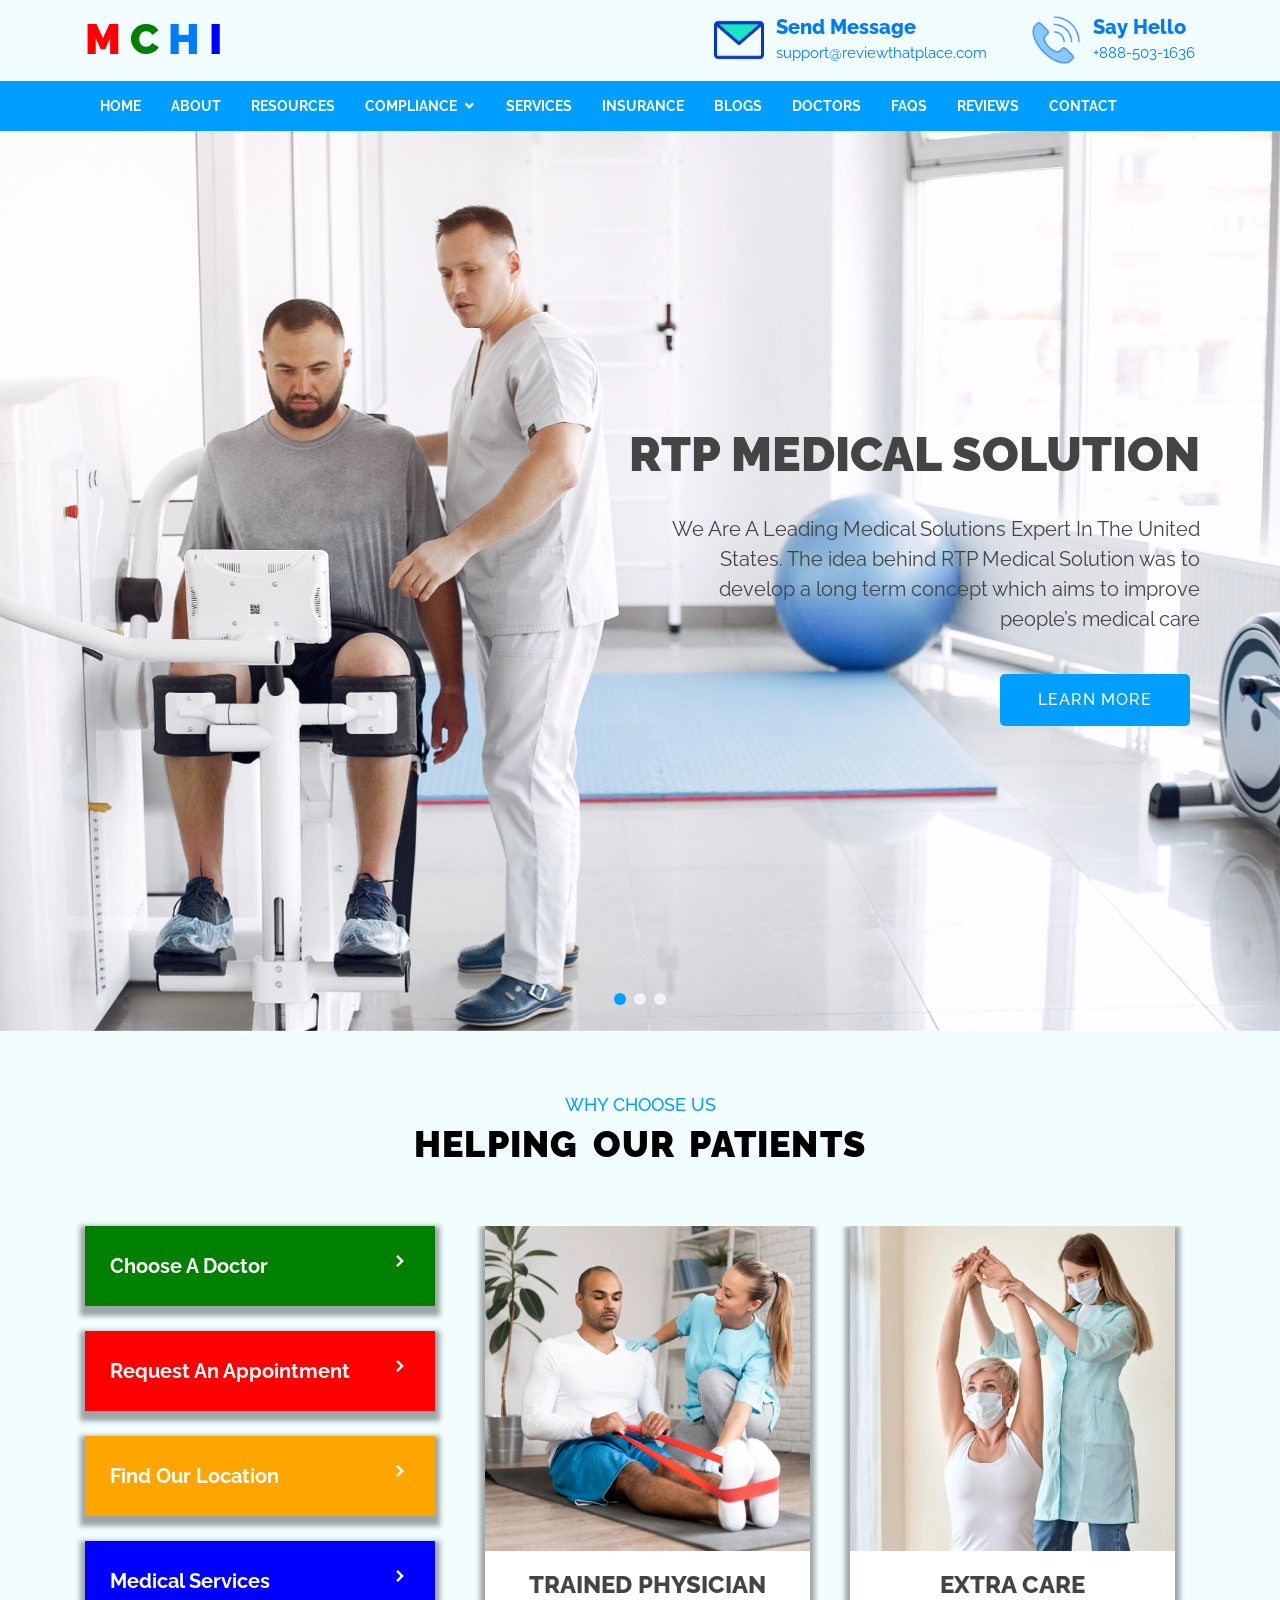
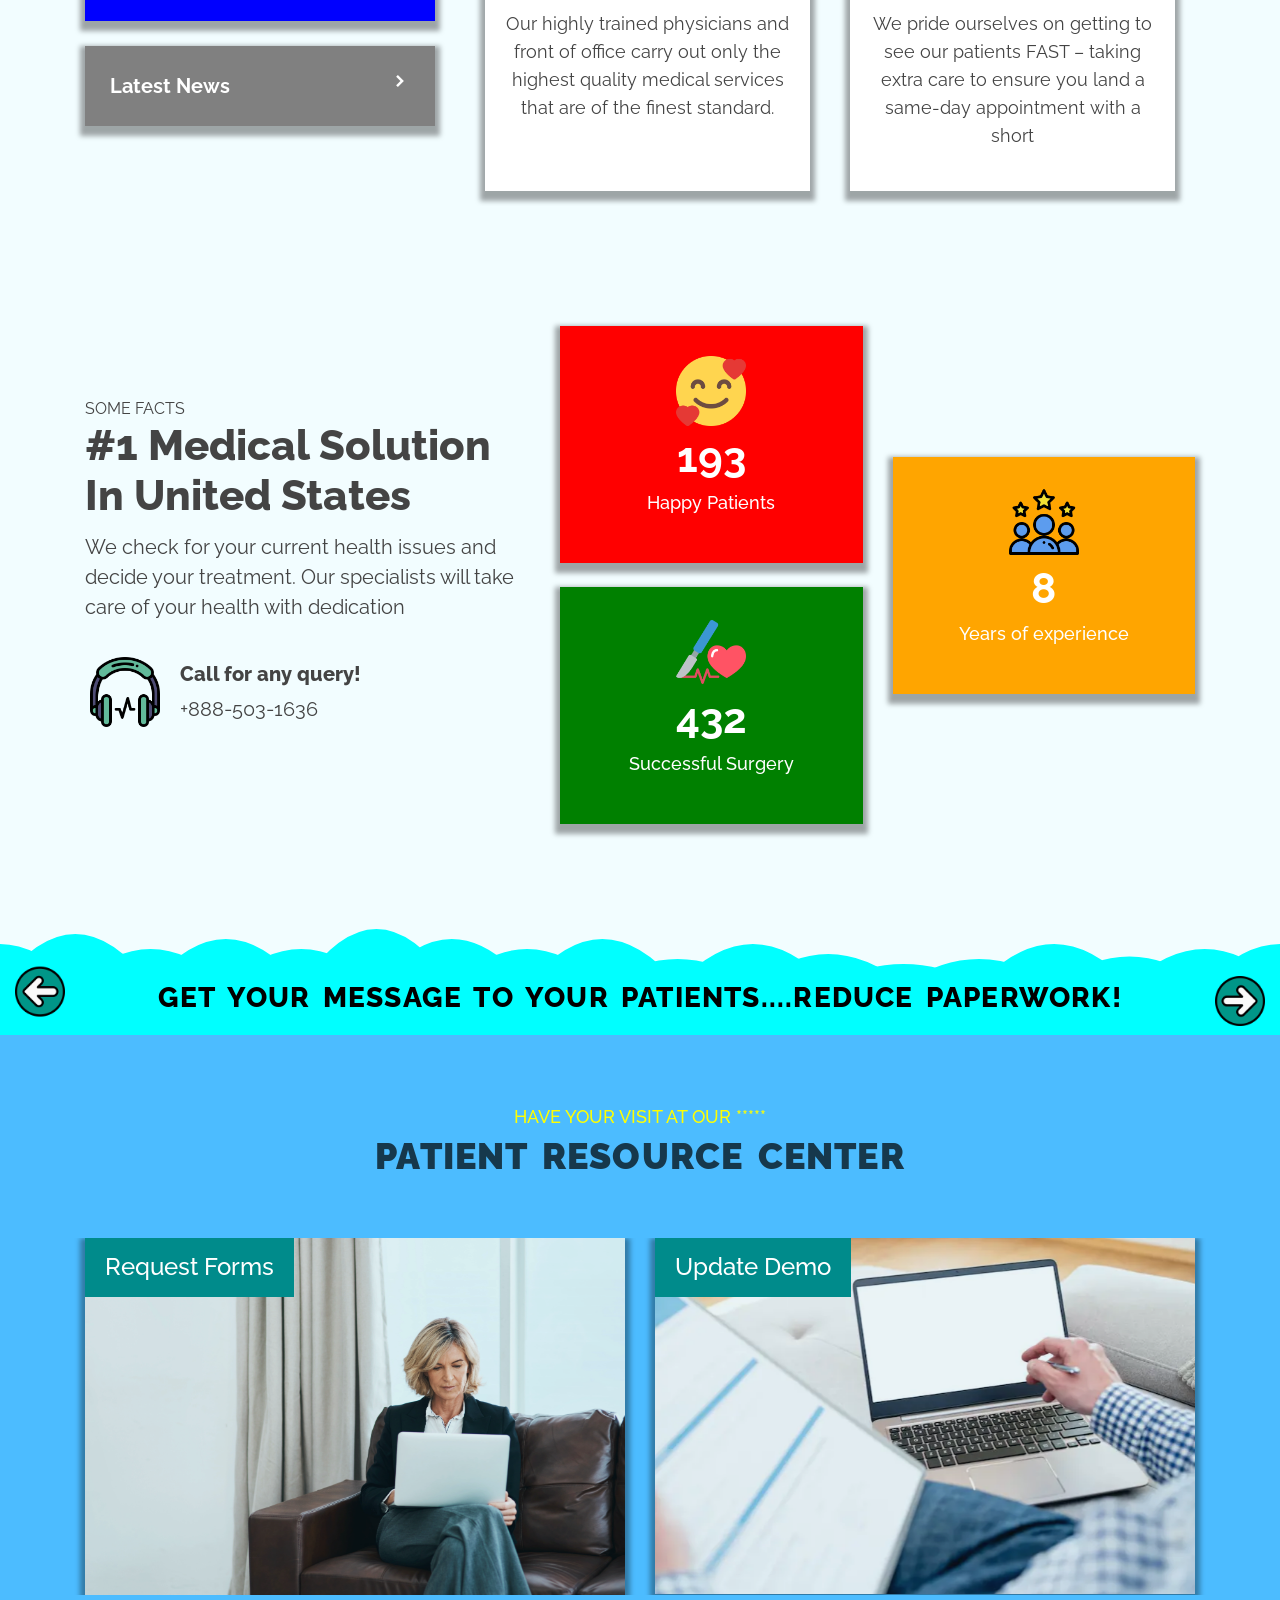
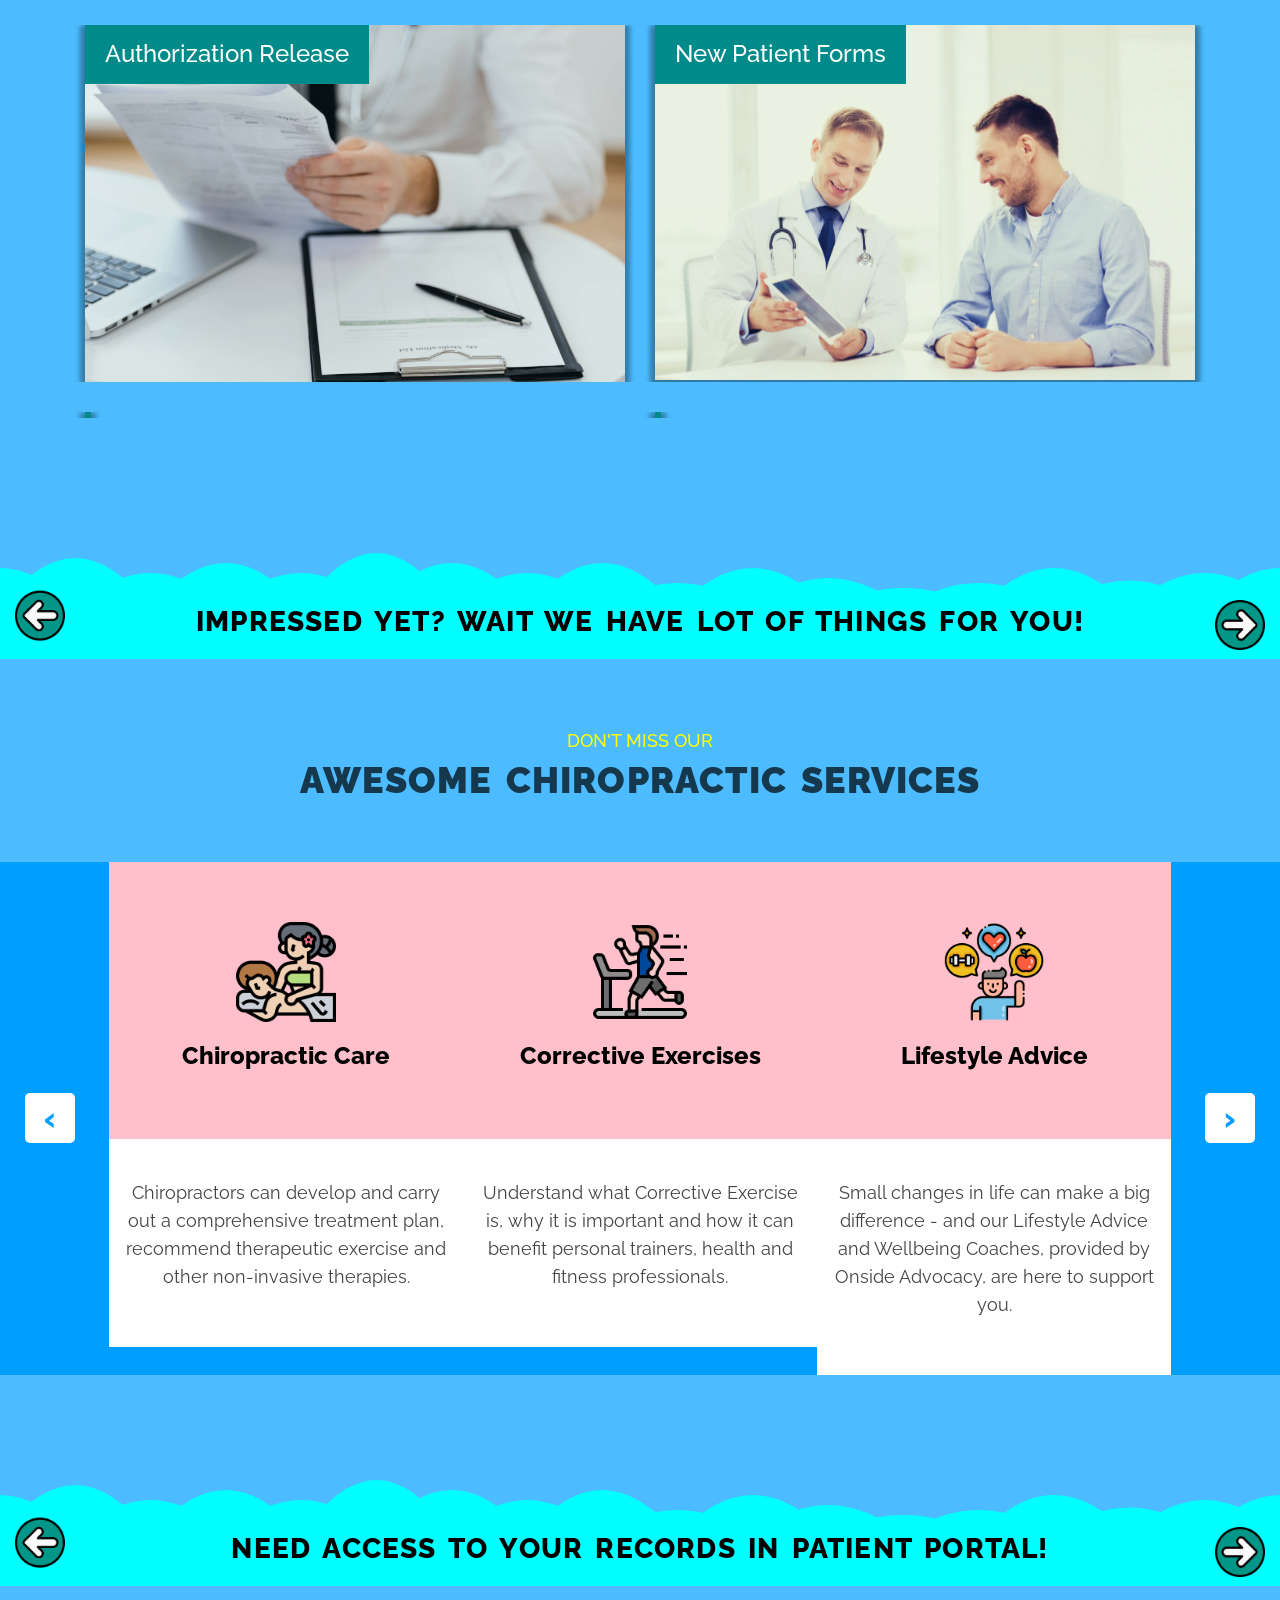
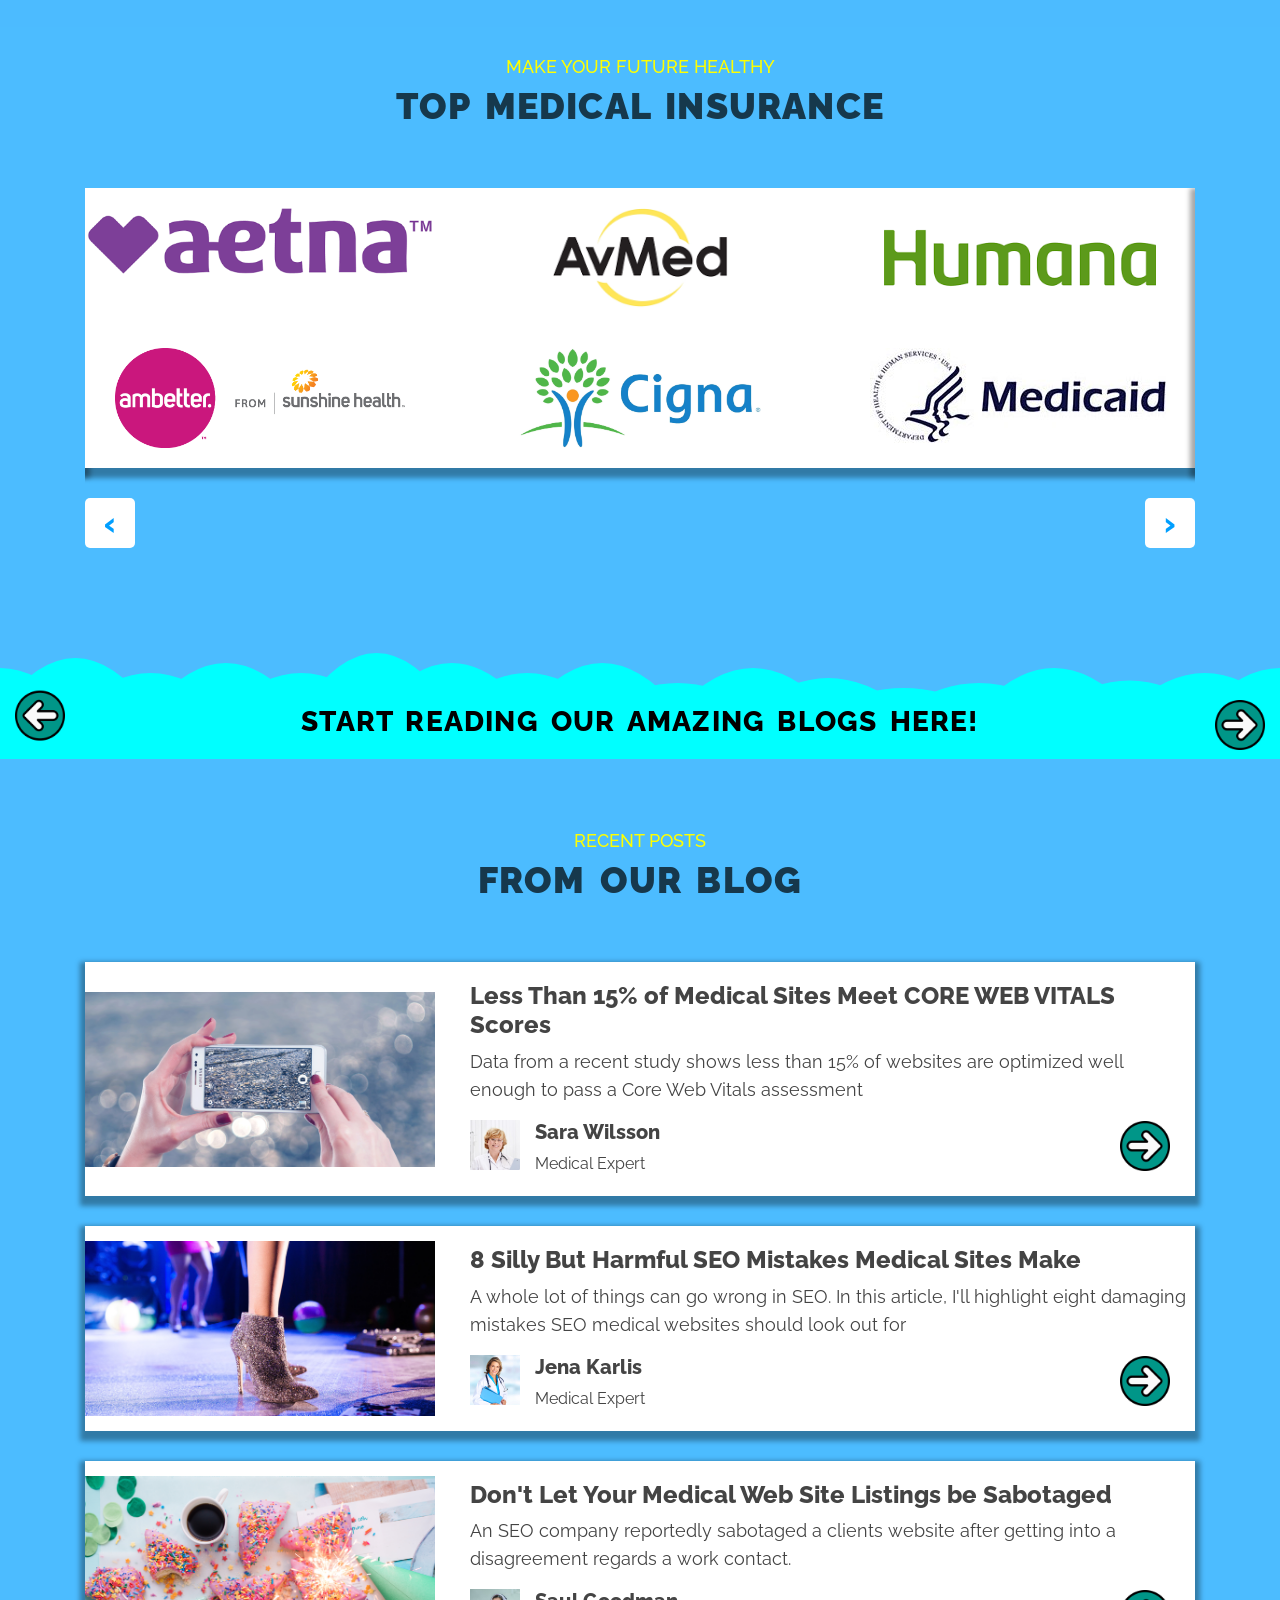
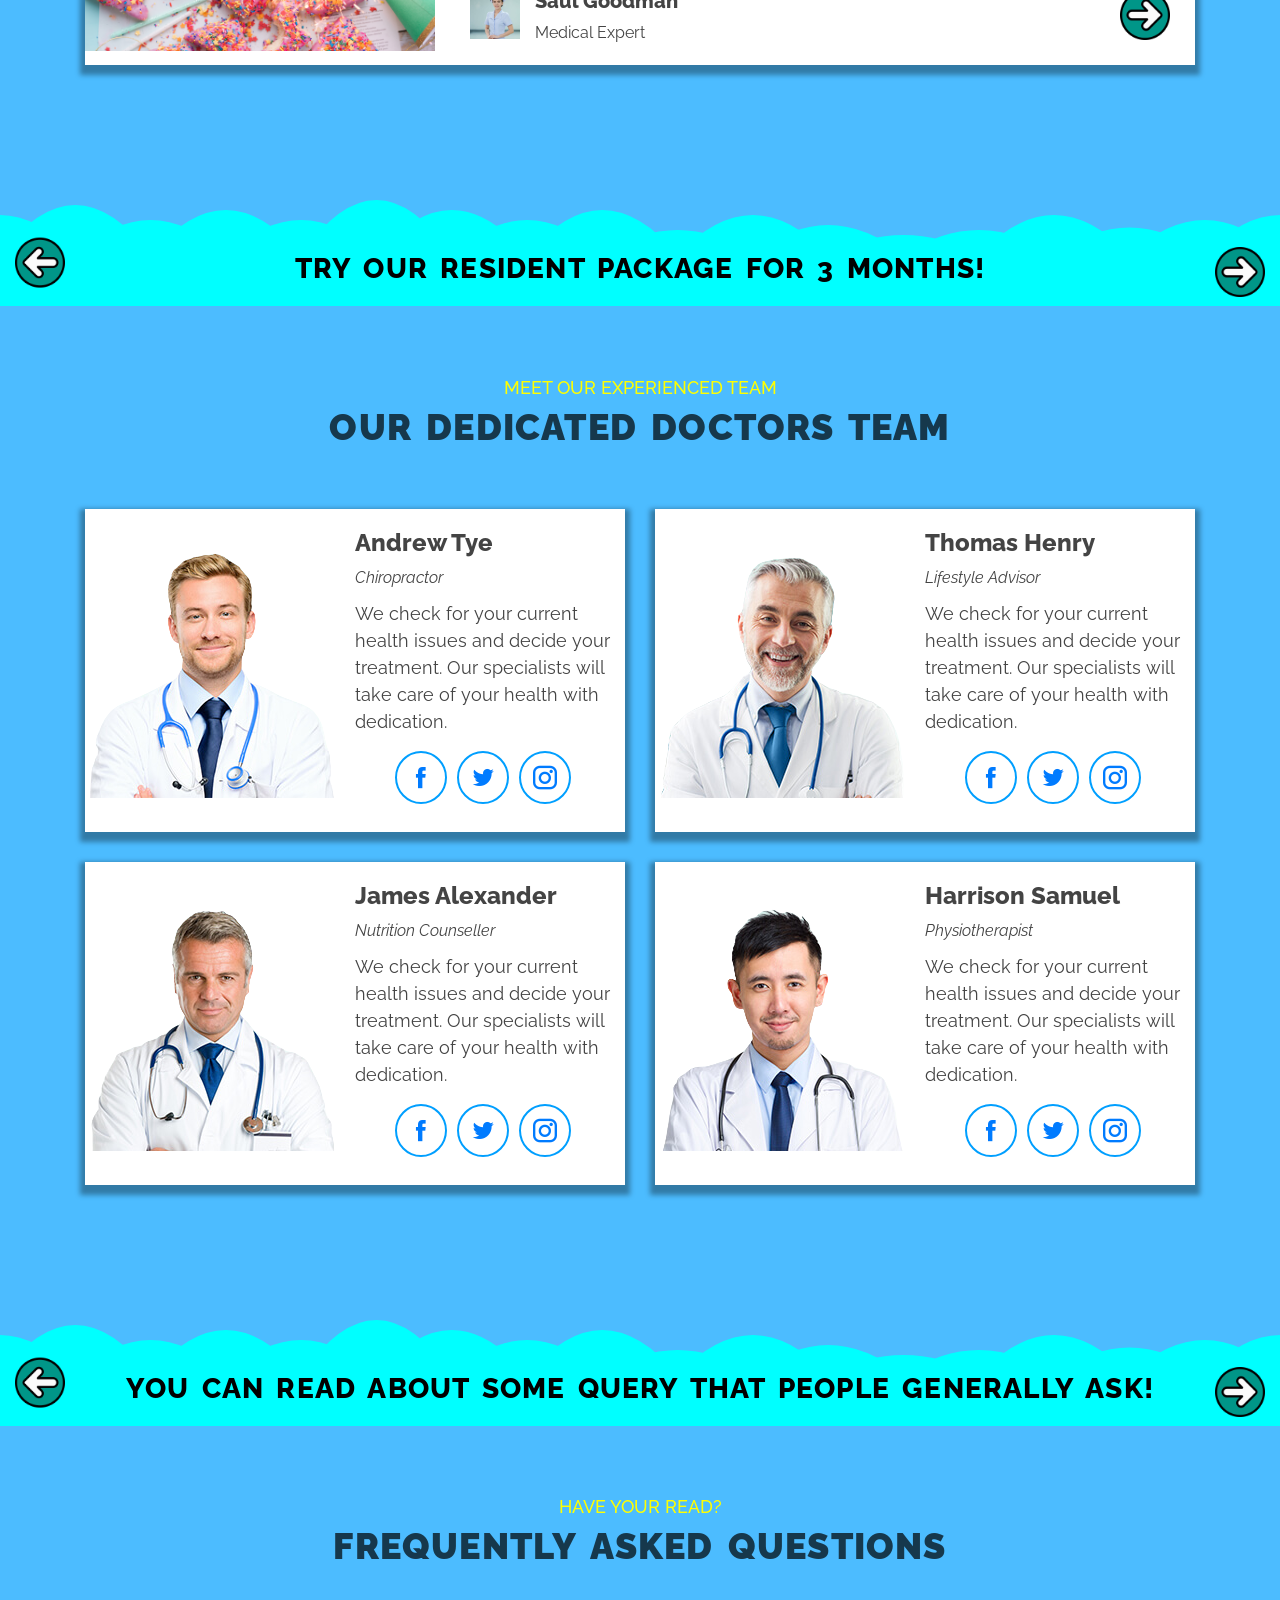
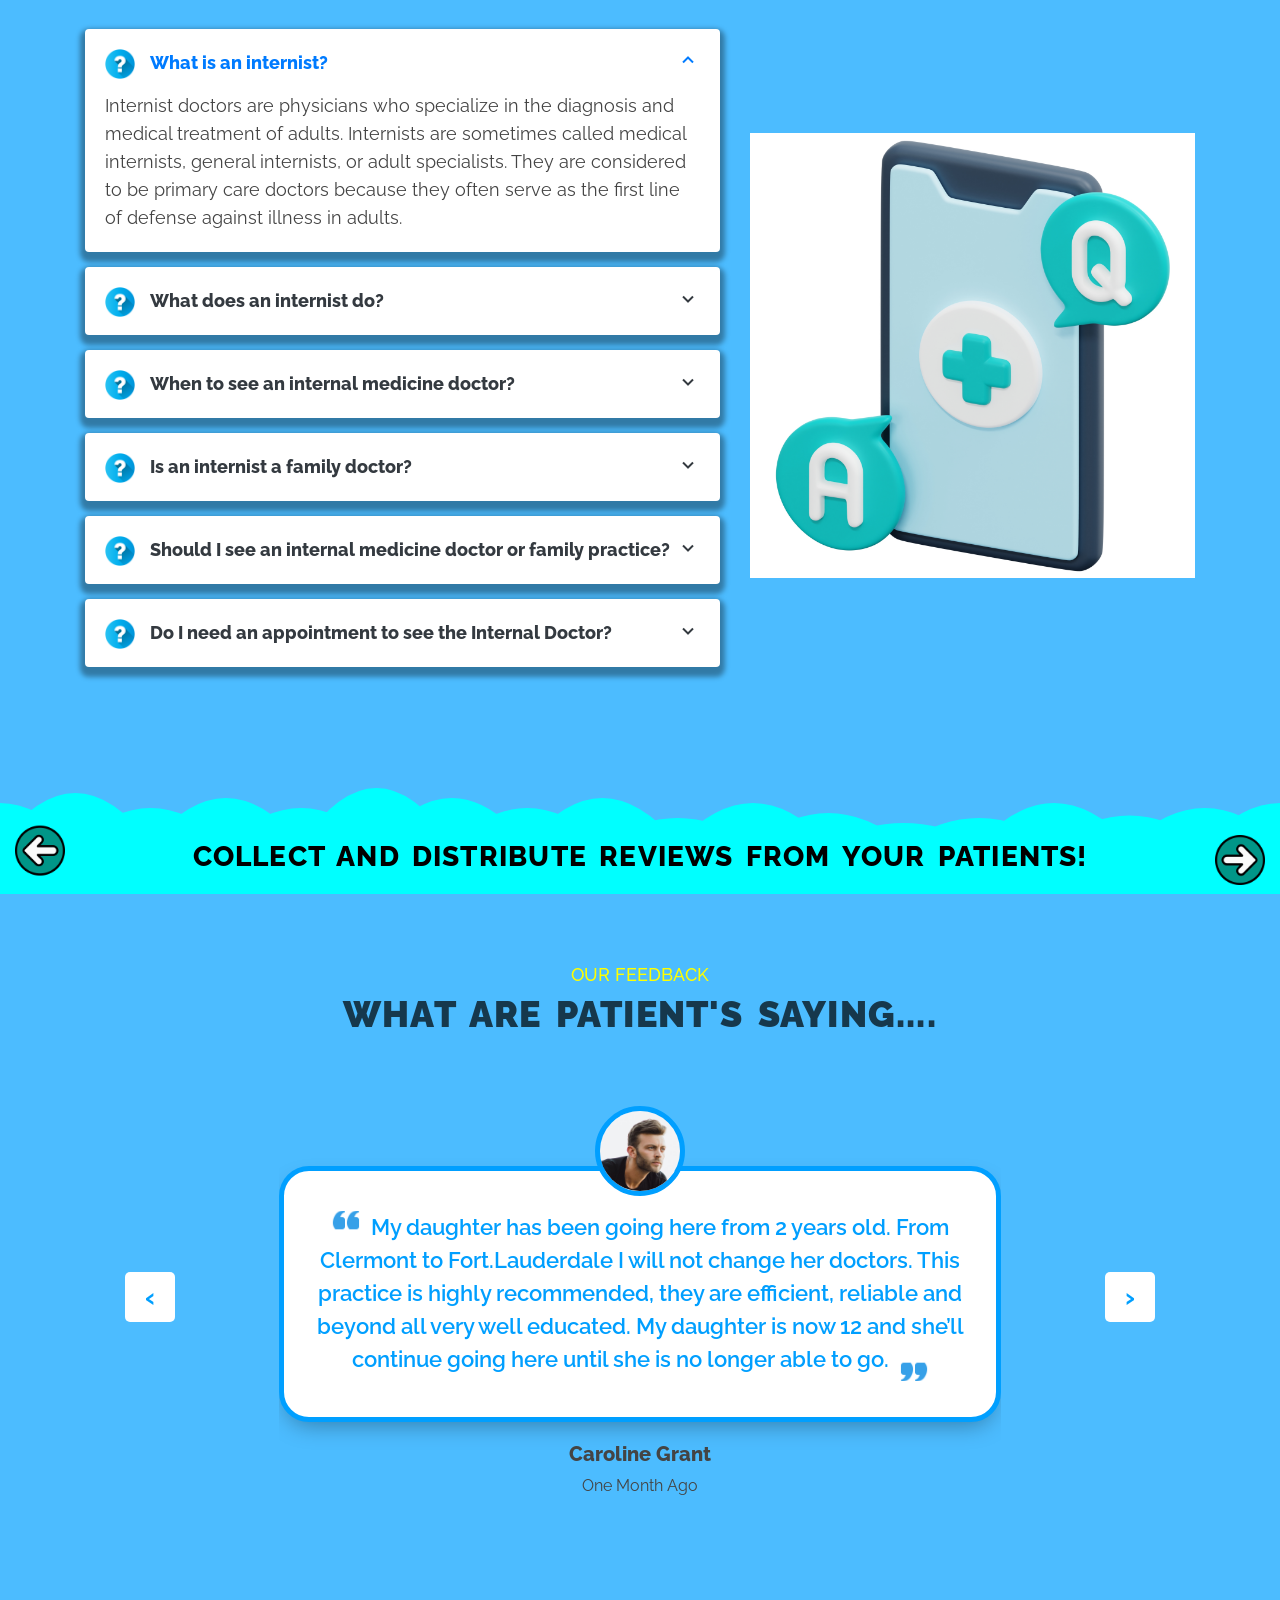
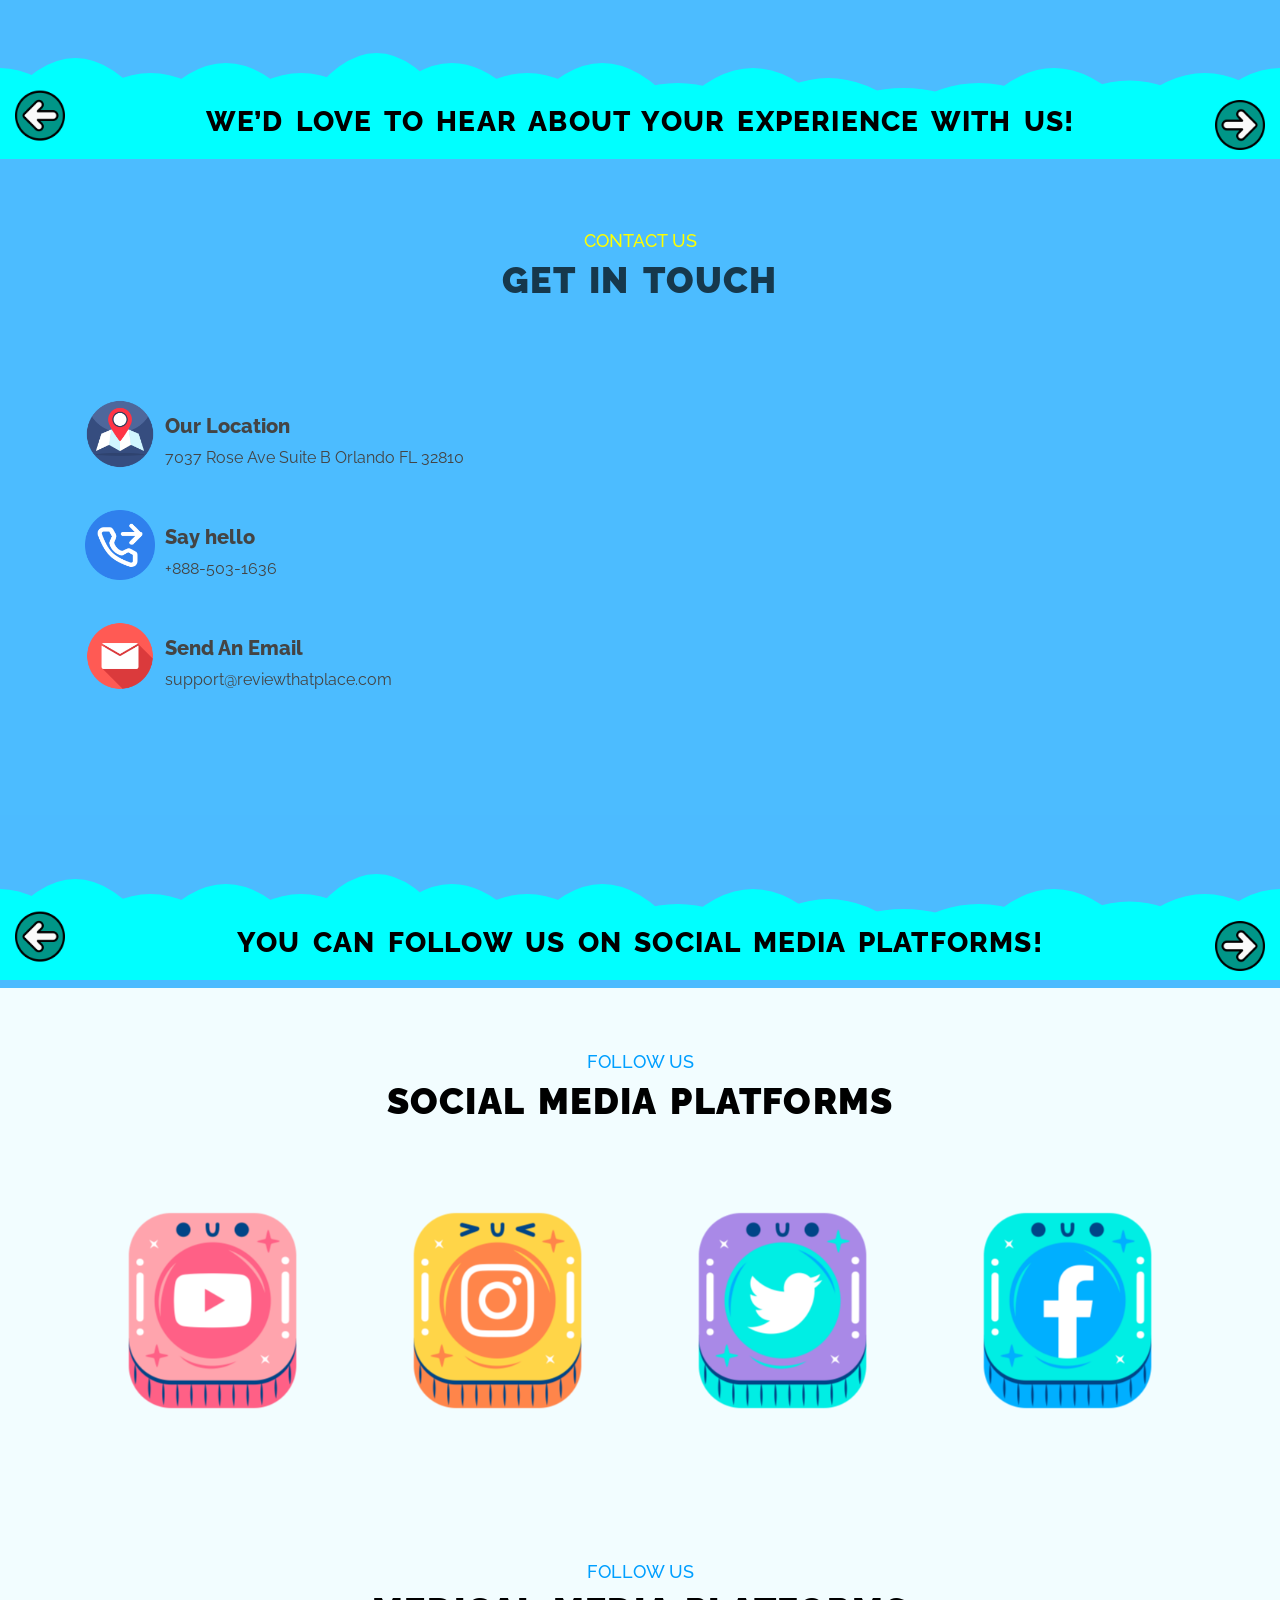
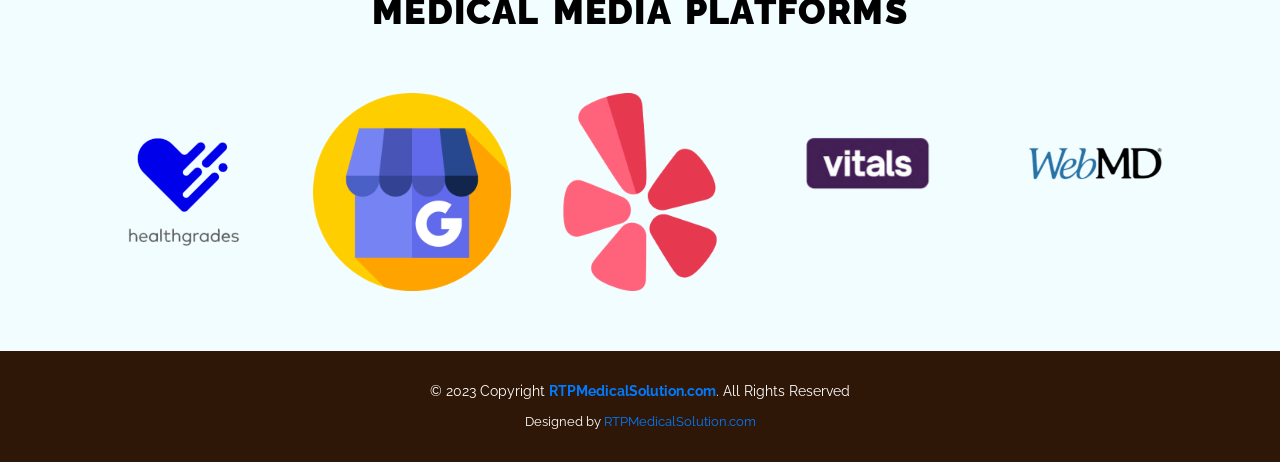
==== commit 0dc3414e: "bug fix" ====
--- a/MCHI38/index.html
+++ b/MCHI38/index.html
@@ -280,7 +280,7 @@
           <span>Have Your Visit At Our *****</span>
           <h2>Patient Resource Center</h2>
         </div>
-        <div class="row" style="display: none;" id="resource1">
+        <div class="row" id="resource1">
           <div class="col-lg-6 resource-block" data-aos="flip-down" data-aos-delay="100">
             <div class="resource-item">
               <img src="assets/img/resources/image1.webp" class="img-fluid">
@@ -358,7 +358,7 @@
             </div>
           </div>
         </div>
-        <div class="row resource-nav">
+        <div class="row resource-nav" style="display:none;">
           <div class="col-6"><a id="rn-left">Prev</a></div>
           <div class="col-6 text-right"><a id="rn-right">Next</a></div>
         </div>
--- a/MCHI38/assets/css/style.css
+++ b/MCHI38/assets/css/style.css
@@ -840,7 +840,7 @@
   }
   .strip-btn{
     top: auto;
-    bottom: -35px;
+    bottom: 5px;
   }
 
   .strip-btn img{
@@ -962,6 +962,7 @@
 
 .about-content{
   padding: 20px;
+  min-height: 240px;
 }
 
 .about-content h4{
@@ -1458,6 +1459,7 @@
   box-shadow: 0 5px 5px 5px rgba(0, 0, 0, 0.35);
   position: relative;
   overflow: hidden;
+  margin-bottom: 30px;
 }
 
 .recentblogs-btn{
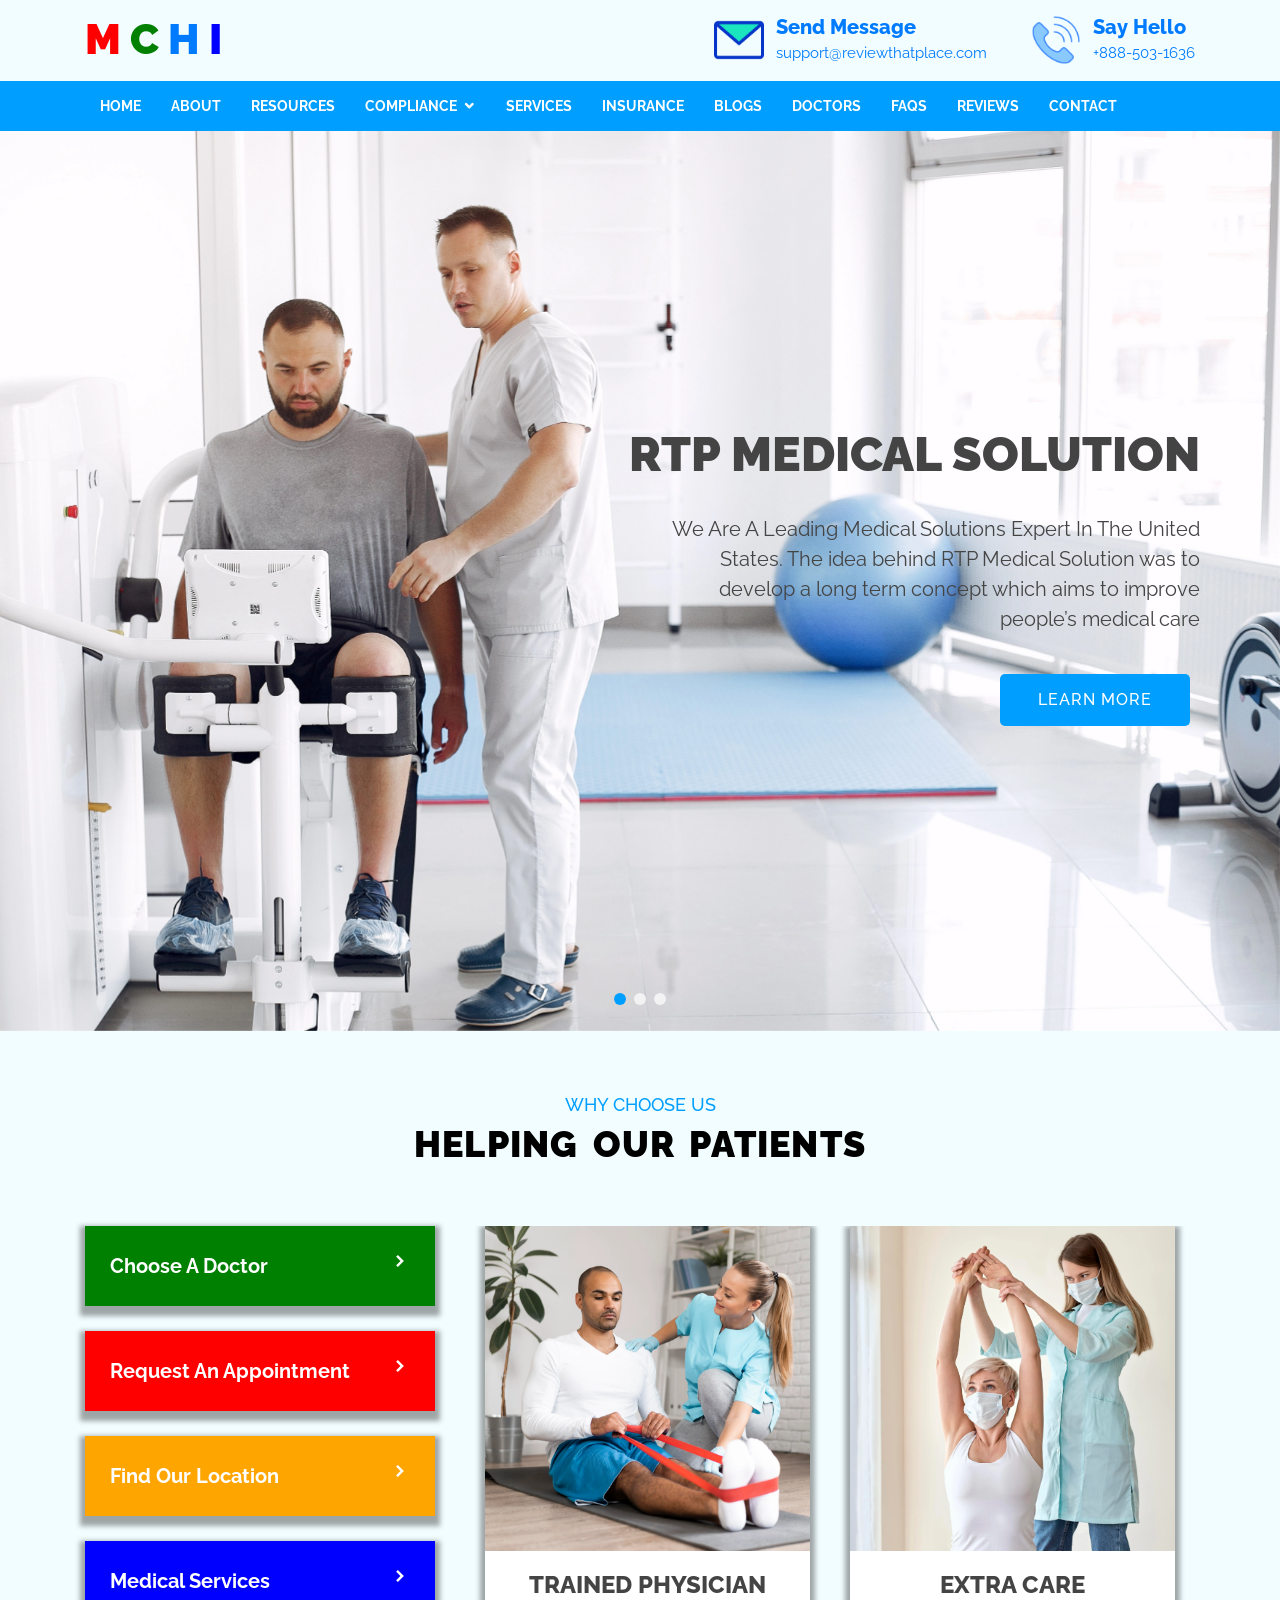
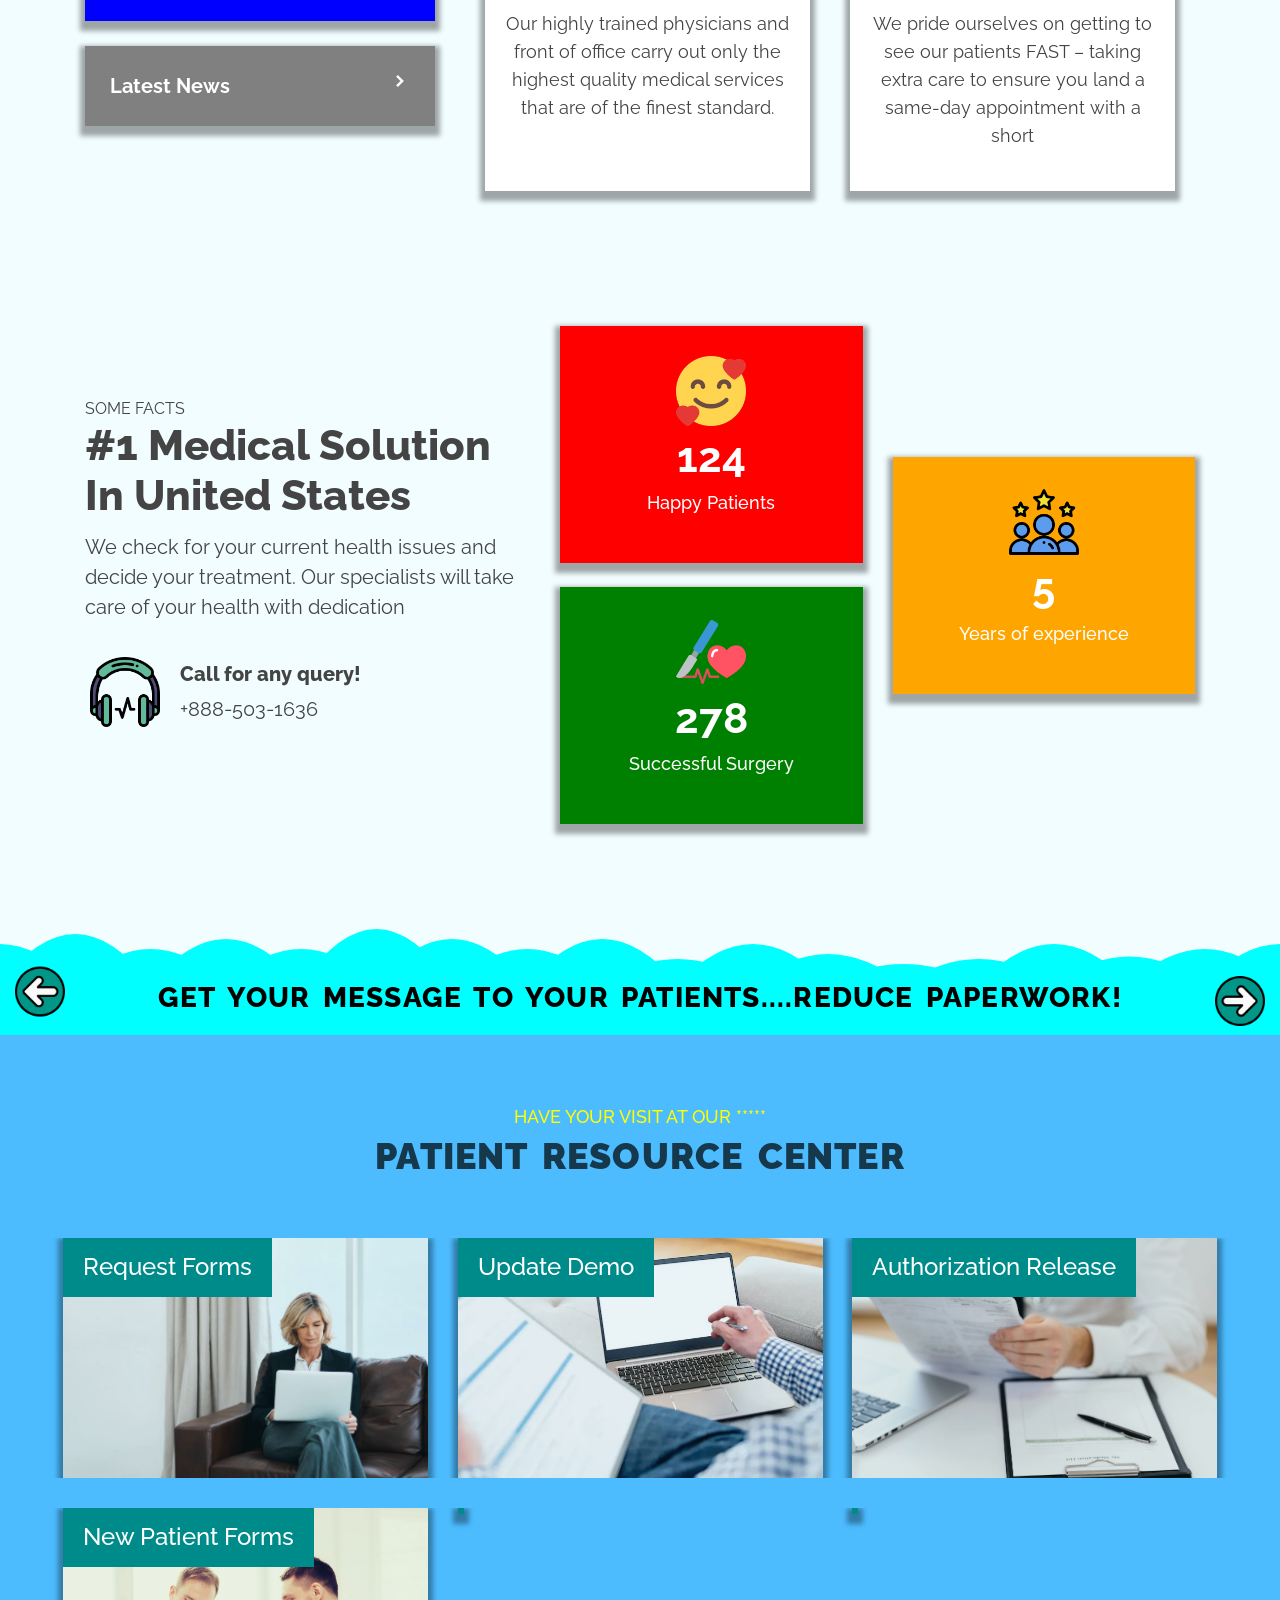
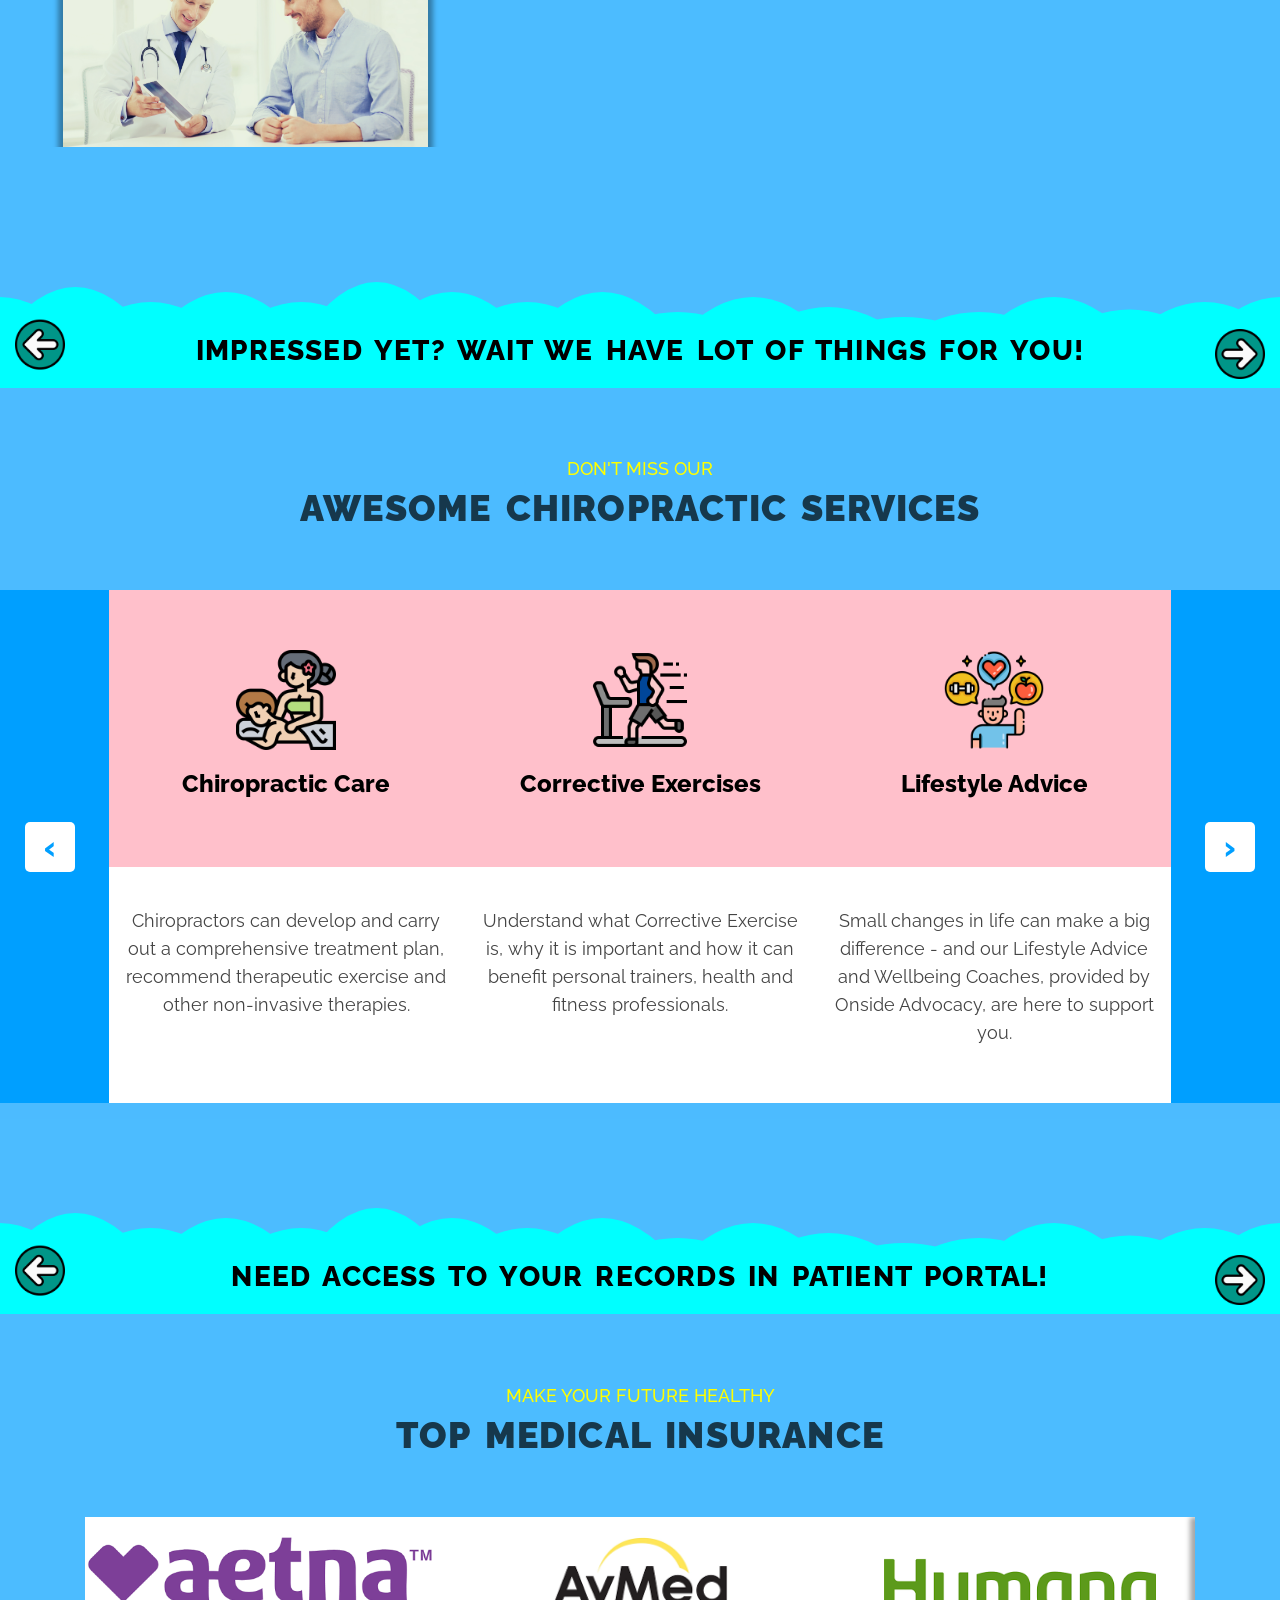
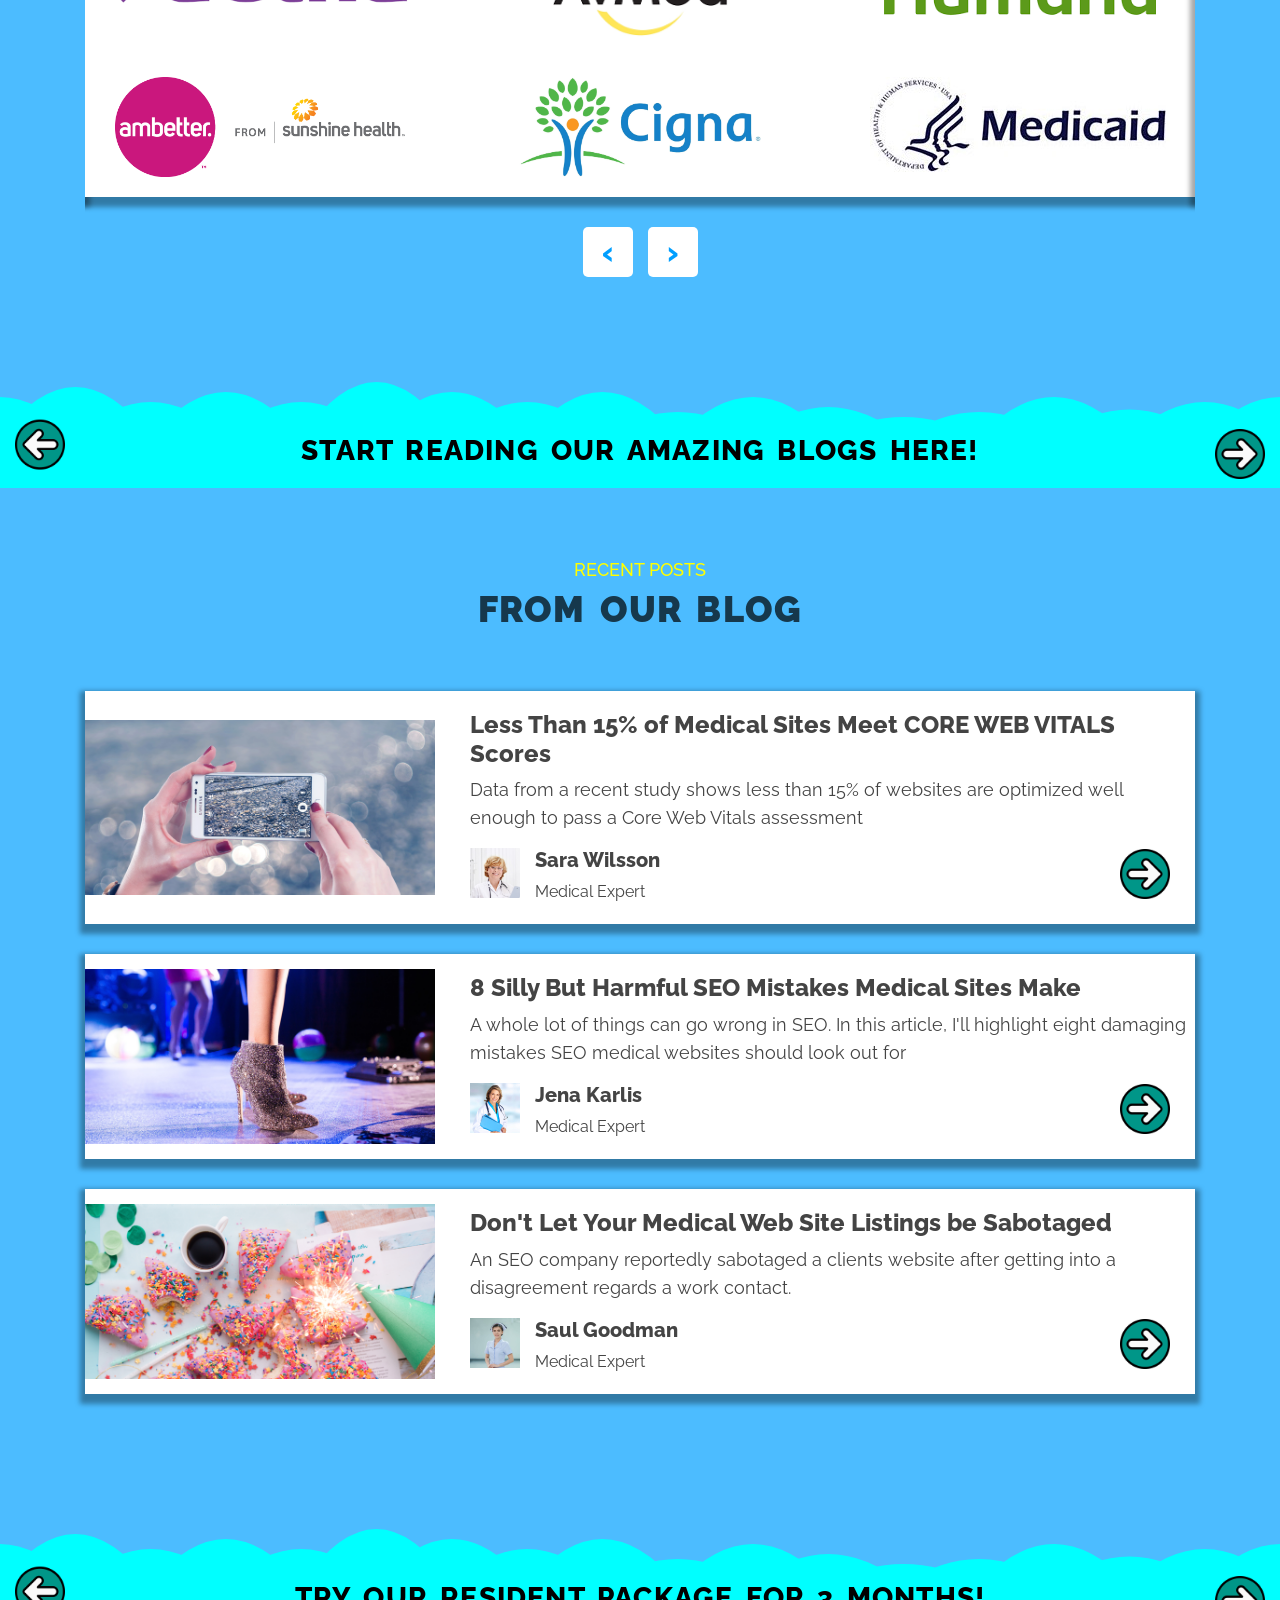
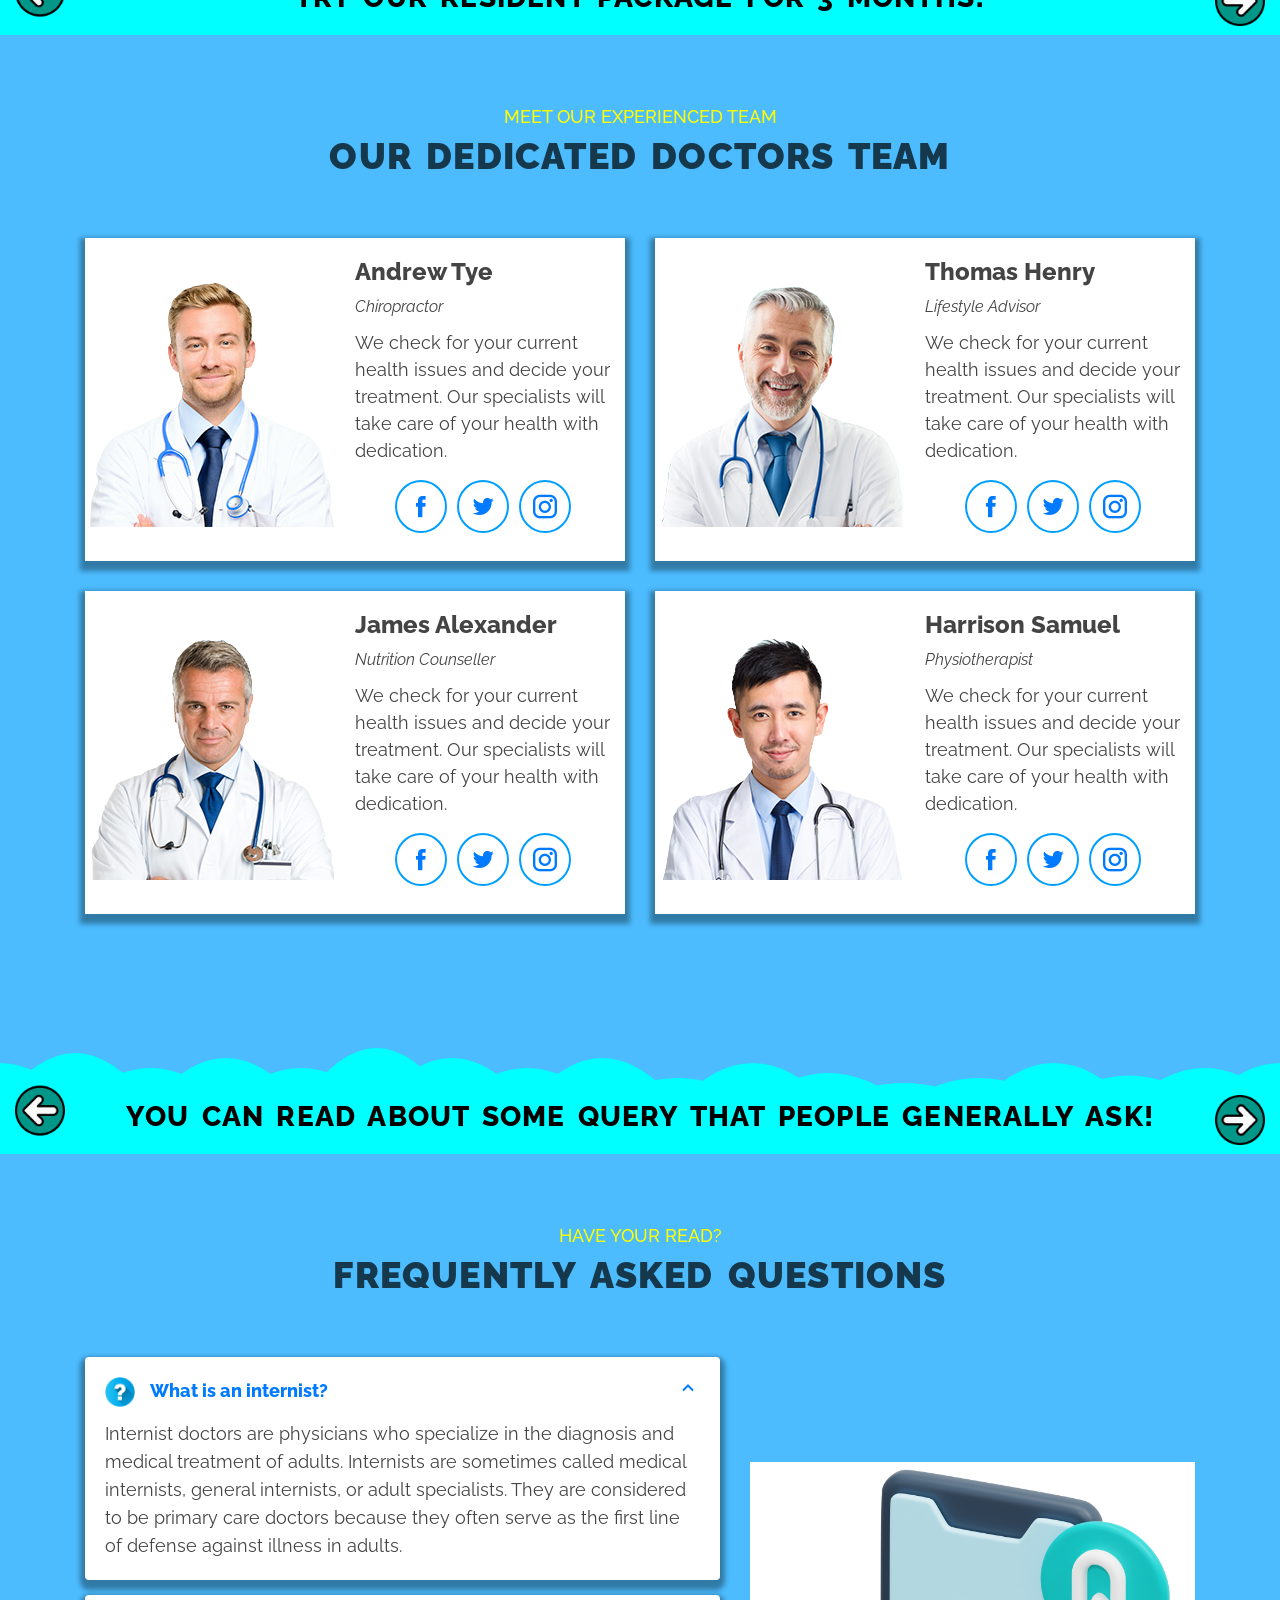
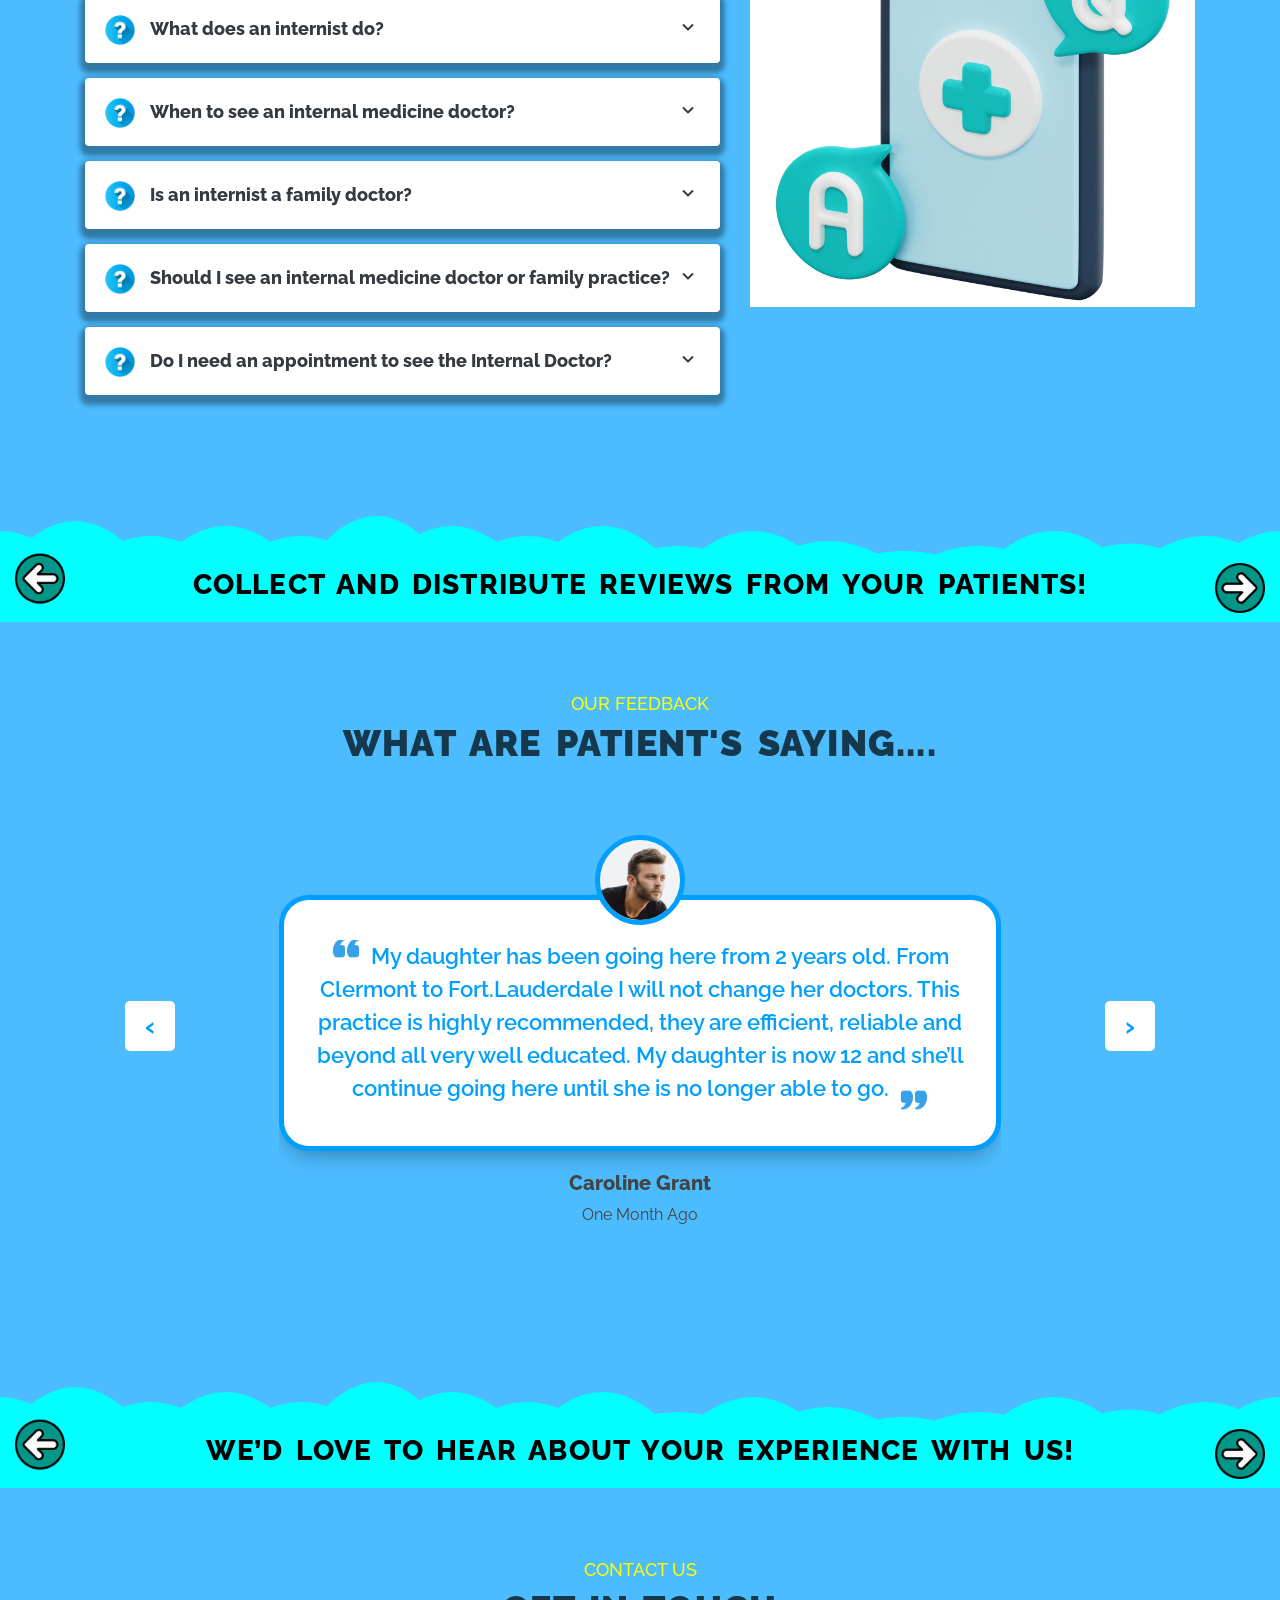
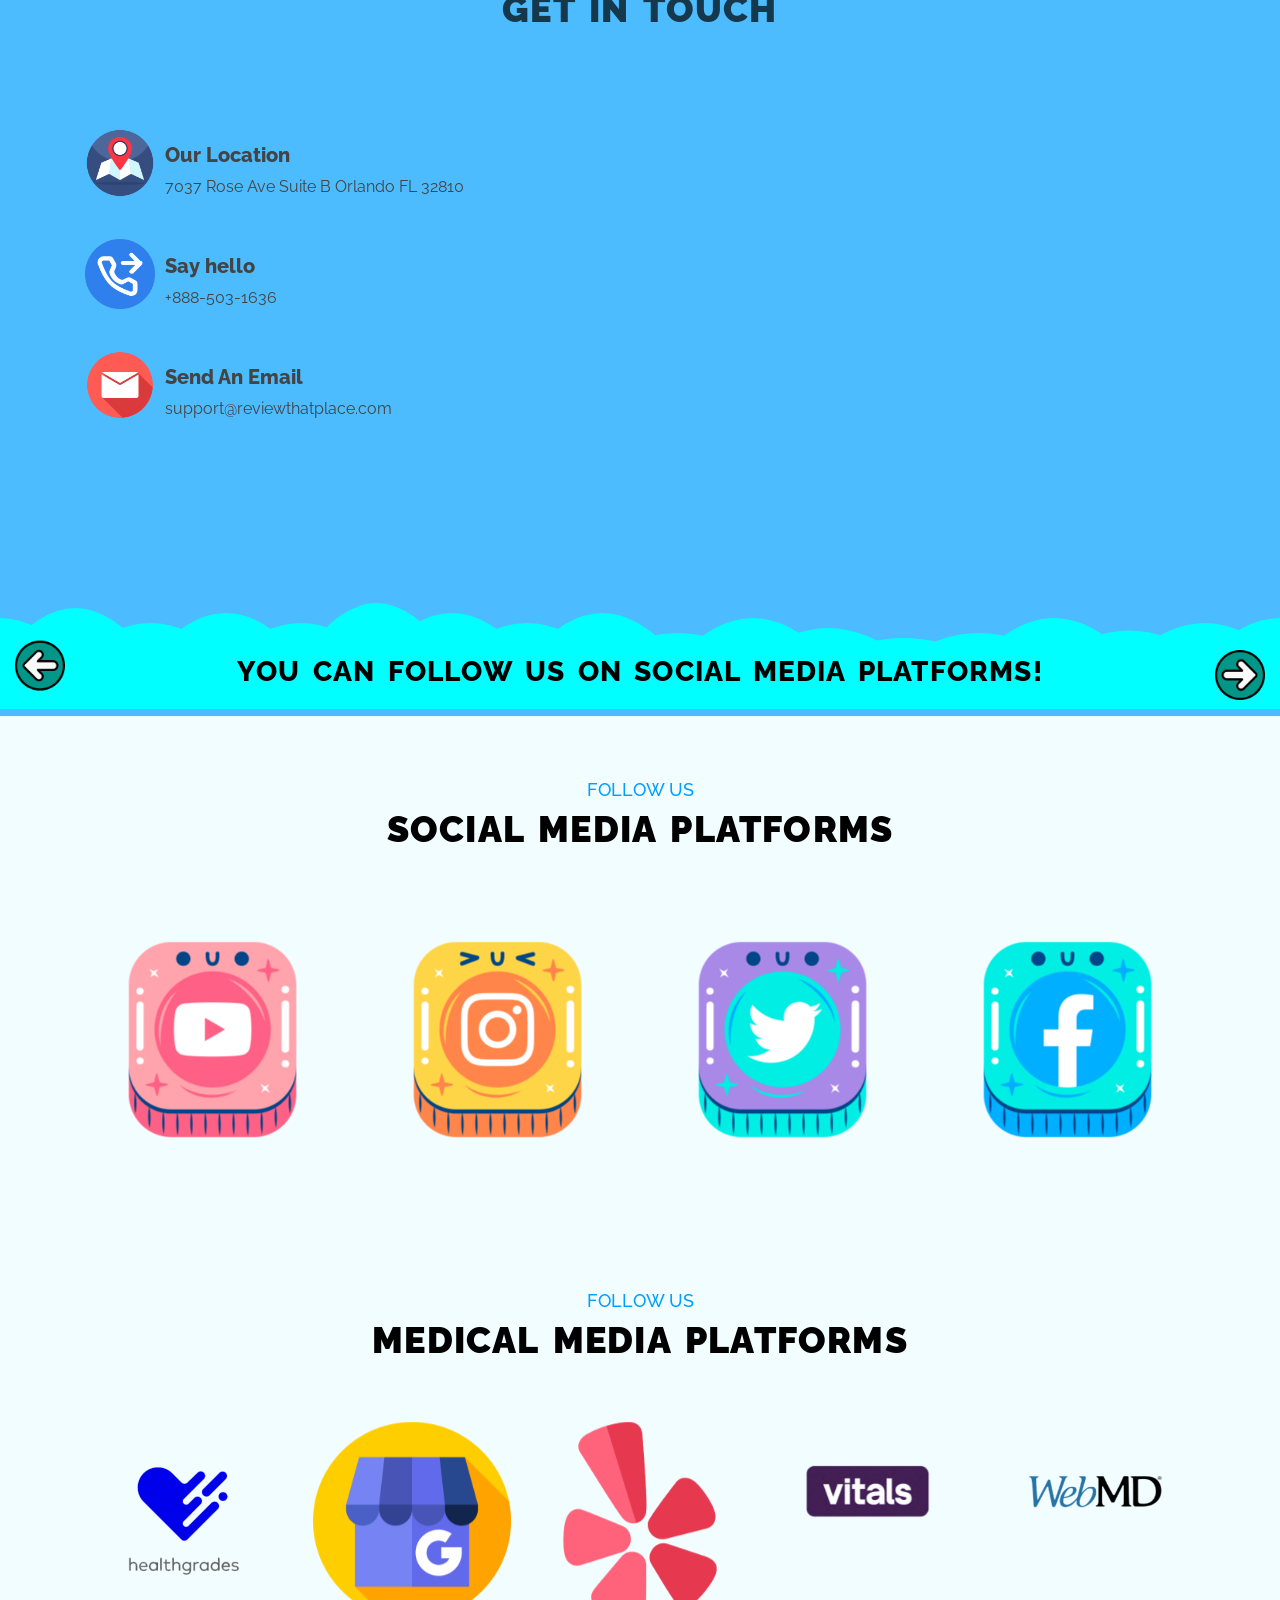
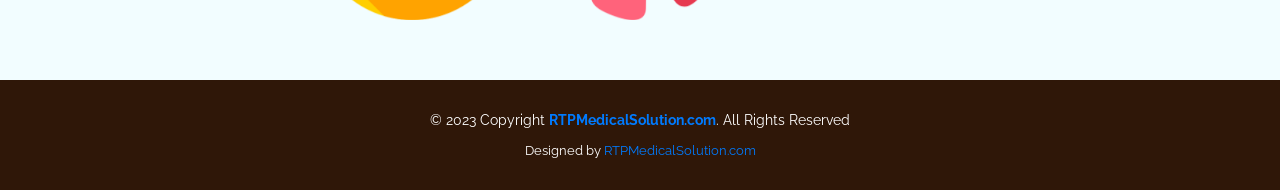
==== commit d905cbf3: "bug fix" ====
--- a/MCHI38/index.html
+++ b/MCHI38/index.html
@@ -275,13 +275,13 @@
     </section>
 
     <section id="resources" class="resources">
-      <div class="container">
+      <div class="container-fluid">
         <div class="section-title" data-aos="zoom-in">
           <span>Have Your Visit At Our *****</span>
           <h2>Patient Resource Center</h2>
         </div>
-        <div class="row" id="resource1">
-          <div class="col-lg-6 resource-block" data-aos="flip-down" data-aos-delay="100">
+        <div class="row px-lg-5">
+          <div class="col-lg-4 col-md-6 resource-block" data-aos="flip-down" data-aos-delay="100">
             <div class="resource-item">
               <img src="assets/img/resources/image1.webp" class="img-fluid">
               <h4>Request Forms</h4>
@@ -293,7 +293,7 @@
               <a href="https://rtpmedsol.rtpdemo.com/demoforms/requestform/" target="_blank"><img src="assets/img/arrow.png" class="img-fluid"></a>
             </div>
           </div>
-          <div class="col-lg-6 resource-block" data-aos="flip-down" data-aos-delay="200">
+          <div class="col-lg-4 col-md-6 resource-block" data-aos="flip-down" data-aos-delay="200">
             <div class="resource-item">
               <img src="assets/img/resources/image2.webp" class="img-fluid">
               <h4>Update Demo</h4>
@@ -305,9 +305,7 @@
               <a href="https://rtpmedsol.rtpdemo.com/demoforms/updatedemo/" target="_blank"><img src="assets/img/arrow.png" class="img-fluid"></a>
             </div>
           </div>
-        </div>
-        <div class="row" id="resource2">
-          <div class="col-lg-6 resource-block" data-aos="flip-down" data-aos-delay="300">
+          <div class="col-lg-4 col-md-6 resource-block" data-aos="flip-down" data-aos-delay="300">
             <div class="resource-item">
               <img src="assets/img/resources/image3.webp" class="img-fluid">
               <h4>Authorization Release</h4>
@@ -321,7 +319,7 @@
               <a href="https://rtpmedsol.rtpdemo.com/demoforms/authorizationrelease/" target="_blank"><img src="assets/img/arrow.png" class="img-fluid" style="transform: rotate(90deg);" data-toggle="tooltip" title="Download Records"></a>
             </div>
           </div>
-          <div class="col-lg-6 resource-block" data-aos="flip-down" data-aos-delay="400">
+          <div class="col-lg-4 col-md-6 resource-block" data-aos="flip-down" data-aos-delay="400">
             <div class="resource-item">
               <img src="assets/img/resources/image4.webp" class="img-fluid">
               <h4>New Patient Forms</h4>
@@ -333,7 +331,7 @@
               <a href="https://rtpmedsol.rtpdemo.com/demoforms/mchinewpt/" target="_blank"><img src="assets/img/arrow.png" class="img-fluid"></a>
             </div>
           </div>
-          <div class="col-lg-6 resource-block" data-aos="flip-down" data-aos-delay="500">
+          <div class="col-lg-4 col-md-6 resource-block" data-aos="flip-down" data-aos-delay="500">
             <div class="resource-item">
               <img src="assets/img/resources/image5.webp" class="img-fluid">
               <h4>Book Appointment</h4>
@@ -345,7 +343,7 @@
               <a href="https://rtpmedsol.rtpdemo.com/demoforms/bookappointment/" target="_blank"><img src="assets/img/arrow.png" class="img-fluid"></a>
             </div>
           </div>
-          <div class="col-lg-6 resource-block" data-aos="flip-down" data-aos-delay="600">
+          <div class="col-lg-4 col-md-6 resource-block" data-aos="flip-down" data-aos-delay="600">
             <div class="resource-item">
               <img src="assets/img/resources/image6.webp" class="img-fluid">
               <h4>Patient Portal</h4>
@@ -357,10 +355,6 @@
               <a href=""><img src="assets/img/arrow.png" class="img-fluid"></a>
             </div>
           </div>
-        </div>
-        <div class="row resource-nav" style="display:none;">
-          <div class="col-6"><a id="rn-left">Prev</a></div>
-          <div class="col-6 text-right"><a id="rn-right">Next</a></div>
         </div>
       </div>
     </section>
@@ -1196,23 +1190,6 @@
   <script src="assets/vendor/aos/aos.js"></script>
   <!-- Template Main JS File -->
   <script src="assets/js/main.js"></script>
-  <script type="text/javascript">
-     $(document).ready(function(){
-      $('#rn-right').css({"backgroundColor":"#2487ce","color":"white"});
-      $('#rn-right').click(function(){
-       $(this).css({"backgroundColor":"#2487ce","color":"white"});
-       $('#rn-left').css({"backgroundColor":"#fff","color":"black"});
-       $('#resource2').show();
-       $('#resource1').hide();
-     })
-      $('#rn-left').click(function(){
-       $(this).css({"backgroundColor":"#2487ce","color":"white"});
-       $('#rn-right').css({"backgroundColor":"#fff","color":"black"});
-       $('#resource1').show();
-       $('#resource2').hide();
-     })
-    })
-  </script>
 </body>
 
 </html>
--- a/MCHI38/assets/css/style.css
+++ b/MCHI38/assets/css/style.css
@@ -1199,7 +1199,7 @@
 
 .resource-btn{
   position: absolute;
-  bottom: 40px;
+  bottom: 20px;
   left: -300px;
   transition: all 0.5s ease-in-out;
 }
@@ -1209,19 +1209,7 @@
 }
 
 .resource-btn a img{
-  max-height: 60px;
-}
-
-.resource-nav{
-  margin-top: 40px;
-}
-
-.resource-nav a{
-  font-size: 18px;
-  font-weight: 700;
-  background-color: white;
-  cursor: pointer;
-  padding: 15px 20px;
+  max-height: 50px;
 }
 
 @media(max-width: 767px){
@@ -1244,10 +1232,6 @@
 
   .resource-btn a img{
     max-height: 30px;
-  }
-
-  .resource-nav{
-    margin-top: 20px;
   }
 }
 
@@ -1263,6 +1247,10 @@
 .service-block{
   width: 85%;
   margin: 0 auto;
+}
+
+.service-item{
+  background-color: #fff;
 }
 
 .service-left{
@@ -1418,18 +1406,18 @@
 }
 
 .insurance-carousel .owl-nav{
-}
-
-.insurance-carousel .owl-nav .owl-prev{
   position: absolute;
   bottom: 0;
-  left: 0;
+  display: flex;
+  justify-content: center;
+  width: 100%;
+}
+
+.insurance-carousel .owl-nav .owl-prev{
+  margin-right: 15px;  
 }
 
 .insurance-carousel .owl-nav .owl-next{
-  position: absolute;
-  bottom: 0;
-  right: 0;
 }
 
 .insurance-carousel .owl-nav .owl-prev,
